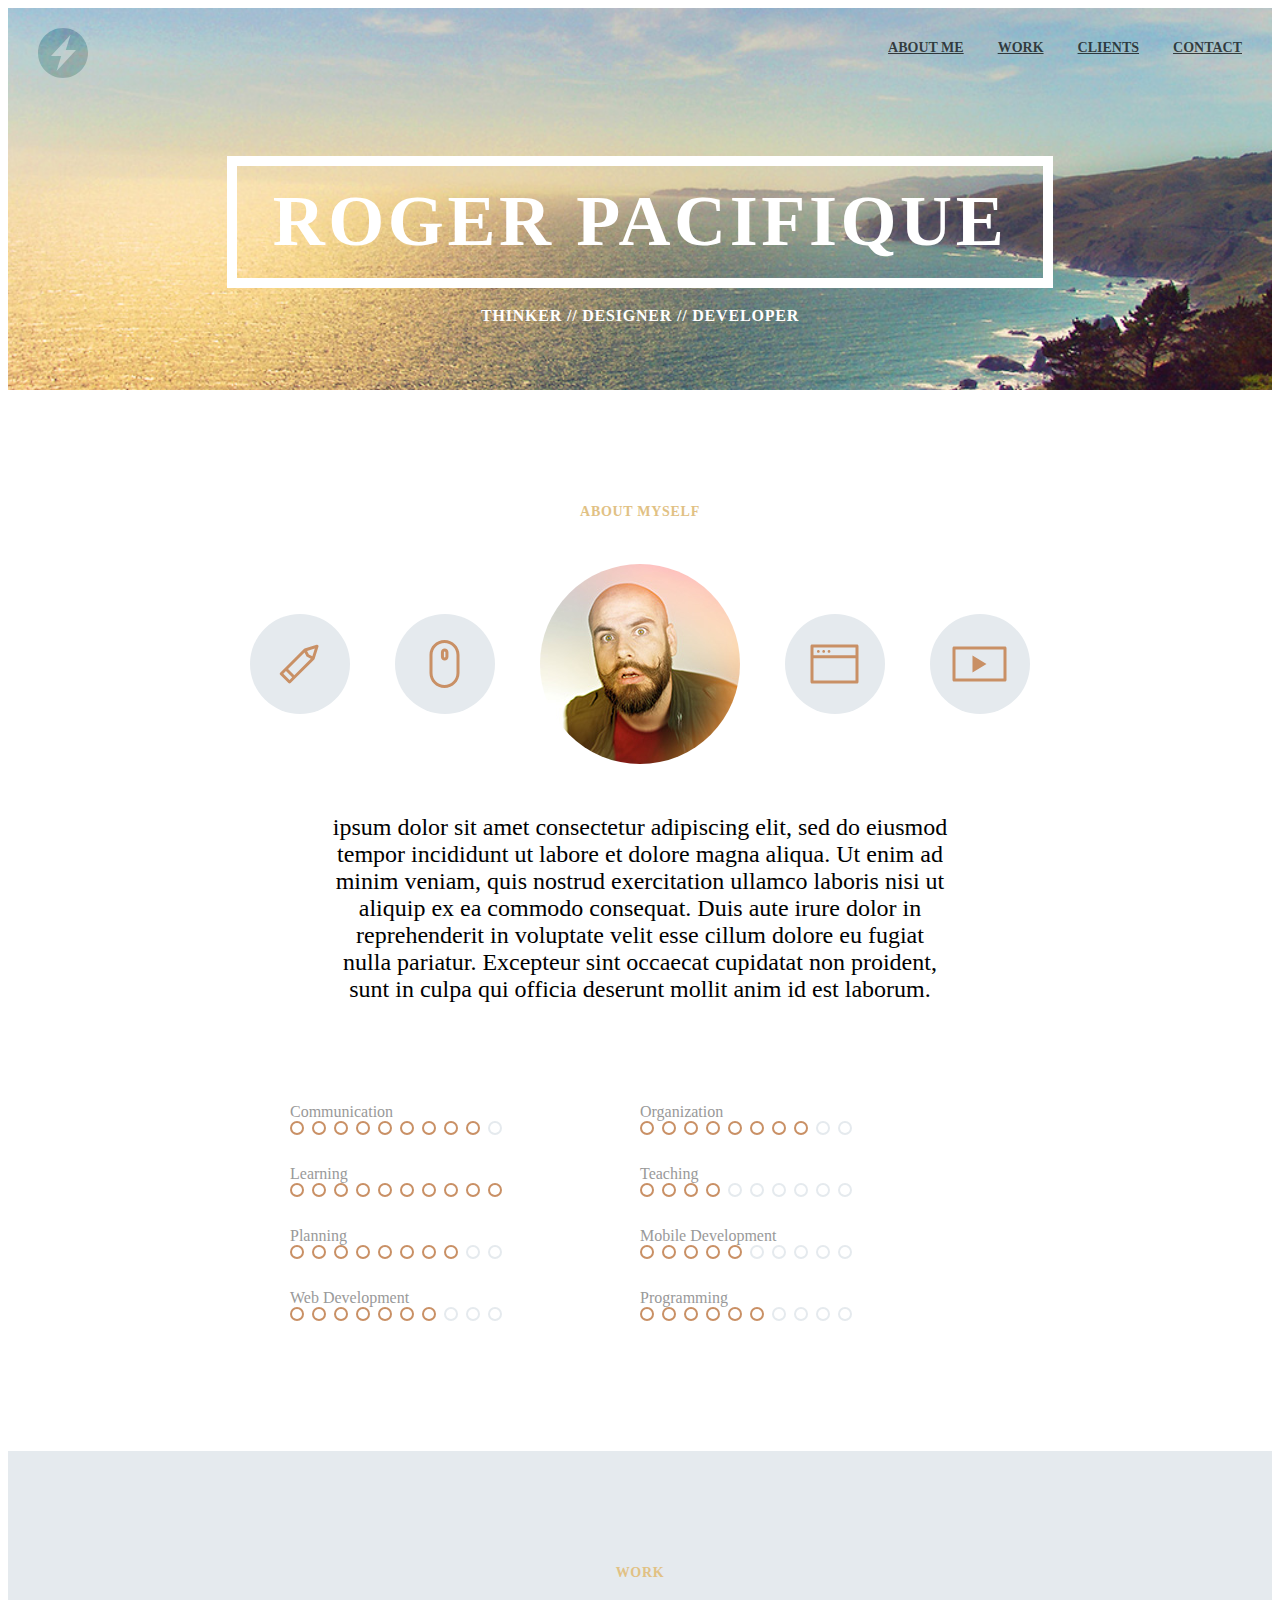
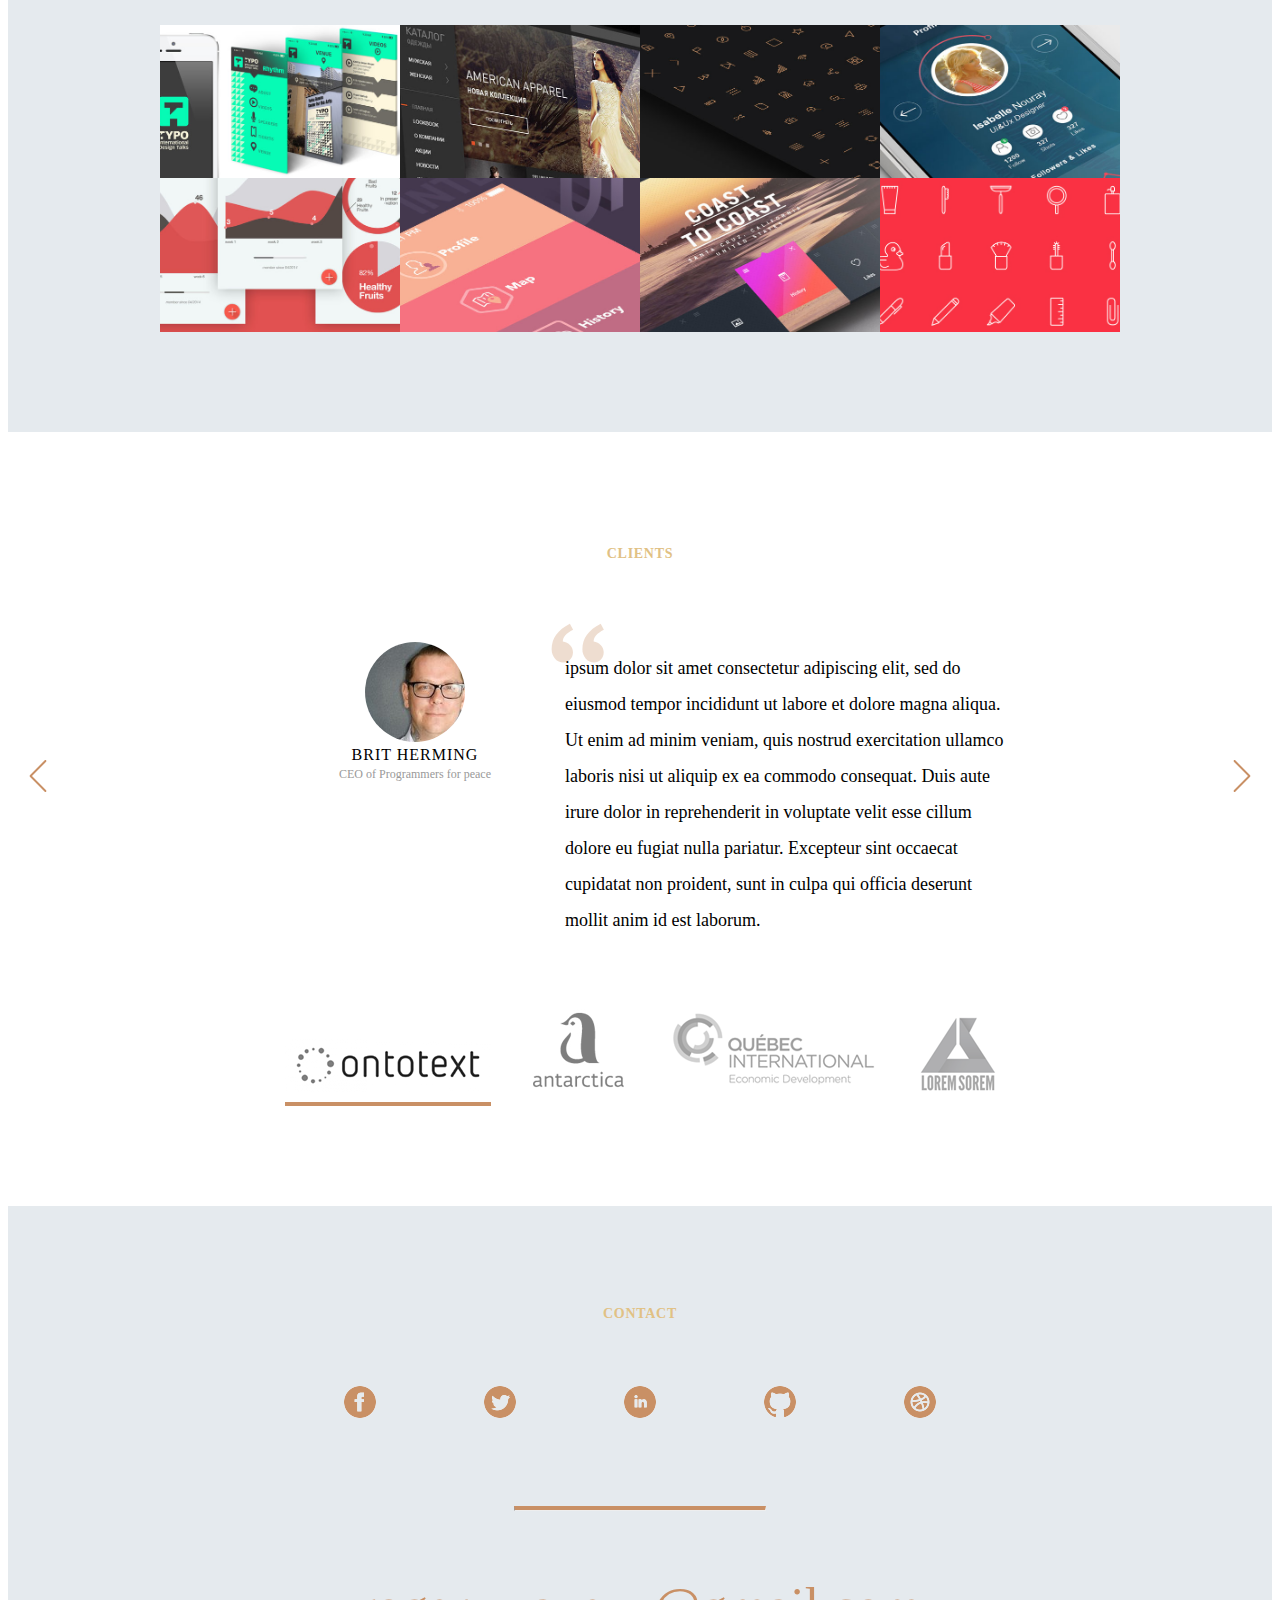
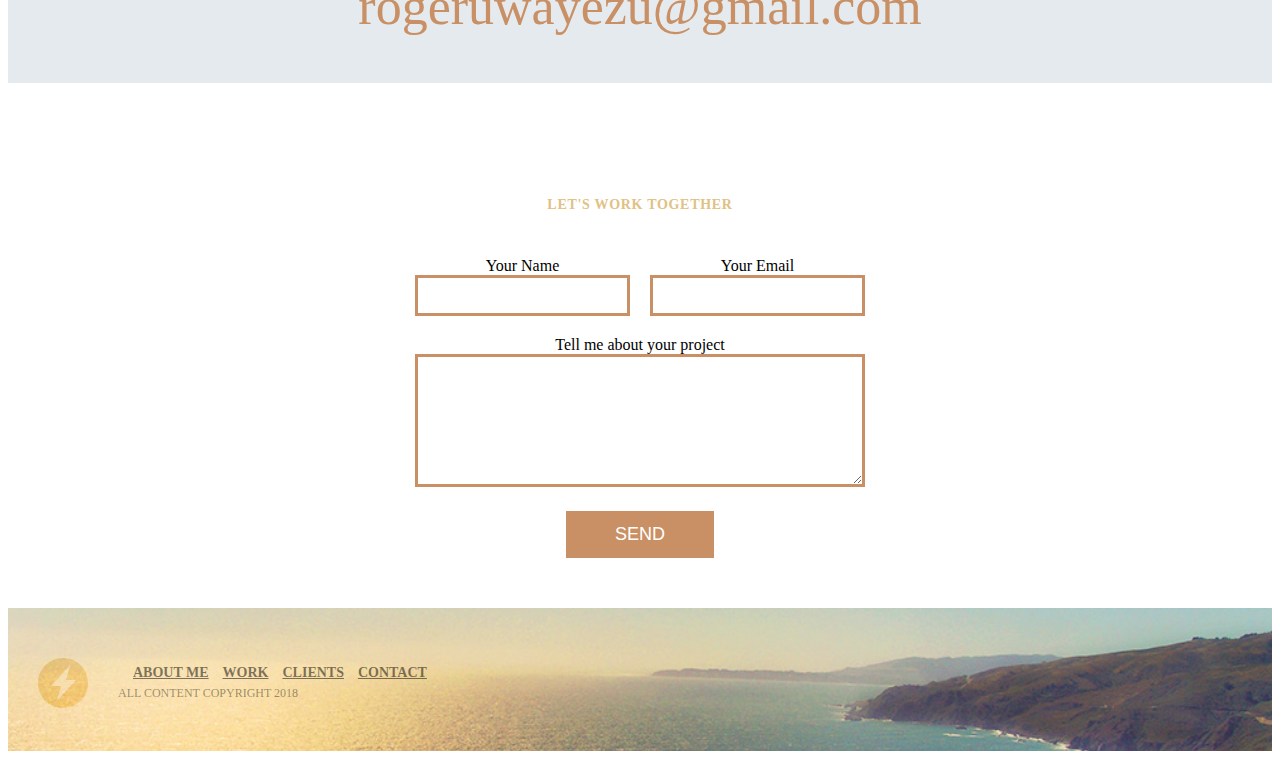
==== index.html @ 3ce33d53 "initial commit" ====
<!DOCTYPE html>
<html>
<head>
    <meta charset="utf-8" />
    <meta http-equiv="X-UA-Compatible" content="IE=edge">
    <title>Portfolio</title>
    <meta name="viewport" content="width=device-width, initial-scale=1">
    <link rel="stylesheet" type="text/css" media="screen" href="/styling/styling-dist.css" />
    
    <script type="text/javascript" src="/javascript/jquery-3.3.1.min.js"></script>
    <script type="text/javascript" src="/javascript/functions.js"></script>
   
</head>
<body>
   <header  id="header">

       <nav>
           <a href="#about">About me</a>
           <a href="#">Work</a>
           <a href="#">Clients</a>
           <a href="#">Contact</a>
       </nav>

       <h1><span> Roger Pacifique </span></h1>
       <p class="kicker">Thinker // Designer // Developer</p>
   </header>


   <section >
       <h3 id="about">About Myself</h3>
       <div class="face-lockup">
           <div class="face-img"></div>

           <div class="icon-pencil"><svg xmlns="http://www.w3.org/2000/svg" enable-background="new 0 0 100 100"><path d="M68.495 32.622c.332-1.051-.787-2.17-1.838-1.838l-12.123 3.823-.009.003-.02.006-.04.018-.213.087-.046.031-.085.056-.189.148-.042.033-18.97 18.97-.001.001-.001.001-4.742 4.742c-.584.584-.592 1.522-.017 2.097l8.32 8.32c.575.575 1.513.567 2.097-.017l4.742-4.742 18.971-18.971.033-.042.148-.188.057-.085.03-.046.086-.212.019-.042.007-.021.003-.008 3.823-12.124zm-6.119 9.592l-3.496-1.815-1.815-3.496 7.756-2.446-2.445 7.757zm-18.081 19.01l-6.24-6.24 16.477-16.477 1.921 3.7c.07.134.158.253.262.357.105.105.224.193.357.262l3.7 1.921-16.477 16.477zm-4.742 4.742l-6.24-6.24 2.629-2.629 6.24 6.24-2.629 2.629z"/></svg></div>
           <div class="icon-mouse"><svg xmlns="http://www.w3.org/2000/svg" enable-background="new 0 0 100 100"><path d="M49.5 74c-8.27 0-15-6.73-15-15v-18c0-8.271 6.729-15 15-15s15 6.73 15 15v18c0 8.271-6.73 15-15 15zm0-45c-6.617 0-12 5.383-12 12v18c0 6.617 5.383 12 12 12s12-5.383 12-12v-18c0-6.617-5.383-12-12-12zm.183 17.53c-2.068 0-3.75-1.681-3.75-3.75v-4.5c0-2.068 1.682-3.75 3.75-3.75s3.75 1.682 3.75 3.75v4.5c0 2.068-1.682 3.75-3.75 3.75zm0-9c-.413 0-.75.337-.75.75v4.5c0 .413.337.75.75.75s.75-.337.75-.75v-4.5c0-.413-.337-.75-.75-.75z"/></svg></div>
           <div class="icon-browser"><svg xmlns="http://www.w3.org/2000/svg" enable-background="new 0 0 100 100"><path d="M72 30.5h-45c-.829 0-1.5.671-1.5 1.5v36c0 .829.671 1.5 1.5 1.5h45c.829 0 1.5-.671 1.5-1.5v-36c0-.829-.671-1.5-1.5-1.5zm-1.5 36h-42v-22.254h42v22.254zm0-25.254h-42v-7.746h42v7.746zm-37.153-2.495c.758 0 1.373-.615 1.373-1.373s-.615-1.373-1.373-1.373-1.373.615-1.373 1.373.615 1.373 1.373 1.373zm5.342 0c.758 0 1.373-.615 1.373-1.373s-.615-1.373-1.373-1.373-1.373.615-1.373 1.373.615 1.373 1.373 1.373zm5.342 0c.758 0 1.373-.615 1.373-1.373s-.615-1.373-1.373-1.373-1.373.615-1.373 1.373.615 1.373 1.373 1.373z"/></svg></div>
           <div class="icon-video"><svg xmlns="http://www.w3.org/2000/svg" enable-background="new 0 0 100 100"><path d="M75 32.5h-51c-.829 0-1.5.671-1.5 1.5v32c0 .829.671 1.5 1.5 1.5h51c.829 0 1.5-.671 1.5-1.5v-32c0-.829-.671-1.5-1.5-1.5zm-1.5 32h-48v-29h48v29zm-31.007-22.995v16.988l14.004-8.494-14.004-8.494z"/></svg></div>
       </div>
       
       <div class="blurb">
        <p> <strong>ipsum dolor sit amet </strong> consectetur adipiscing elit, sed do eiusmod tempor incididunt ut 
            labore et dolore magna aliqua. Ut enim ad minim veniam, quis nostrud exercitation ullamco laboris
            nisi ut aliquip ex ea commodo consequat. Duis aute irure dolor in reprehenderit in voluptate velit 
            esse cillum dolore eu fugiat nulla pariatur. Excepteur sint occaecat cupidatat non proident, sunt 
            in culpa qui officia deserunt mollit anim id est laborum.
        </p>     
       </div>
        <div class="skill-lockup">

            <div class="skill-unit">
                <div class="skill-label ">Communication</div>
                    <div class="skill-icons skill-9">
                        <span></span><span></span><span></span><span></span><span></span>
                        <span></span><span></span><span></span><span></span><span></span>
                    </div>

            </div>

            <div class="skill-unit">
                <div class="skill-label ">Organization</div>
                    <div class="skill-icons skill-8">
                        <span></span><span></span><span></span><span></span><span></span>
                        <span></span><span></span><span></span><span></span><span></span>
                    </div>

            </div>

            <div class="skill-unit">
                <div class="skill-label ">Learning</div>
                    <div class="skill-icons skill-10">
                        <span></span><span></span><span></span><span></span><span></span>
                        <span></span><span></span><span></span><span></span><span></span>
                    </div>
    
            </div>
    
            <div class="skill-unit">
                <div class="skill-label">Teaching</div>
                    <div class="skill-icons  skill-4">
                        <span></span><span></span><span></span><span></span><span></span>
                        <span></span><span></span><span></span><span></span><span></span>
                    </div>
    
            </div>

            <div class="skill-unit">
                <div class="skill-label">Planning</div>
                    <div class="skill-icons  skill-8">
                        <span></span><span></span><span></span><span></span><span></span>
                        <span></span><span></span><span></span><span></span><span></span>
                    </div>
        
            </div>

            <div class="skill-unit">
                <div class="skill-label">Mobile Development</div>
                    <div class="skill-icons  skill-5">
                        <span></span><span></span><span></span><span></span><span></span>
                        <span></span><span></span><span></span><span></span><span></span>
                    </div>
        
            </div>

            <div class="skill-unit">
                <div class="skill-label">Web Development</div>
                    <div class="skill-icons skill-7">
                        <span></span><span></span><span></span><span></span><span></span>
                        <span></span><span></span><span></span><span></span><span></span>
                    </div>
        
            </div>

            <div class="skill-unit">
                <div class="skill-label">Programming</div>
                    <div class="skill-icons  skill-6">
                        <span></span><span></span><span></span><span></span><span></span>
                        <span></span><span></span><span></span><span></span><span></span>
                    </div>
    
            </div>

        </div>
   </section>

    <section class="alt-section section-work">
        <h3 id="#work">Work</h3>

        <div class="work-belt">

            <div class="thumb-wrap">
                <div class="thumb-container">

                    <div class="thumb-unit" data-folder = "/proj-1" style="background-image: url(/img/work/proj-1/thumb.jpg)">

                        <div class="thumb-overlay">
                            <strong>Typo International</strong>
                            <div class="zoom-icon"></div>
                        </div>
                    </div>

                    <div class="thumb-unit" data-folder = "/proj-2" style="background-image: url(/img/work/proj-2/thumb.jpg)">

                        <div class="thumb-overlay">
                            <strong>Boom</strong>
                            <div class="zoom-icon"></div>
                        </div>
                    </div>

                    <div class="thumb-unit" data-folder = "/proj-3" style="background-image: url(/img/work/proj-3/thumb.jpg)">

                        <div class="thumb-overlay">
                            <strong>Typo International</strong>
                            <div class="zoom-icon"></div>
                        </div>
                    </div>

                    <div class="thumb-unit" data-folder = "/proj-4" style="background-image: url(/img/work/proj-4/thumb.jpg)">

                        <div class="thumb-overlay">
                            <strong>Typo International</strong>
                            <div class="zoom-icon"></div>
                        </div>
                    </div>

                    <div class="thumb-unit" data-folder = "/proj-5" style="background-image: url(/img/work/proj-5/thumb.jpg)">

                        <div class="thumb-overlay">
                            <strong>Typo International</strong>
                            <div class="zoom-icon"></div>
                        </div>
                    </div>

                    <div class="thumb-unit" data-folder = "/proj-6" style="background-image: url(/img/work/proj-6/thumb.jpg)">

                        <div class="thumb-overlay">
                            <strong>Typo International Design Talks</strong>
                            <div class="zoom-icon"></div>
                        </div>
                    </div>

                    <div class="thumb-unit" data-folder = "/proj-7" style="background-image: url(/img/work/proj-7/thumb.jpg)">

                        <div class="thumb-overlay">
                            <strong>Typo International</strong>
                            <div class="zoom-icon"></div>
                        </div>
                    </div>

                    <div class="thumb-unit" data-folder = "/proj-8" style="background-image: url(/img/work/proj-8/thumb.jpg)">

                        <div class="thumb-overlay">
                            <strong>Typo International</strong>
                            <div class="zoom-icon"></div>
                        </div>
                    </div>


                </div>
            </div>

            <div class="work-wrap">
                <div class="work-container">
                    <div class="work-return"><svg xmlns="http://www.w3.org/2000/svg" enable-background="new 0 0 40 40"><path d="M22.896 29.125c-.256 0-.512-.098-.707-.293l-8.125-8.125c-.391-.391-.391-1.023 0-1.414l8.125-8.125c.391-.391 1.023-.391 1.414 0s.391 1.023 0 1.414l-7.418 7.418 7.417 7.418c.391.391.391 1.023 0 1.414-.195.195-.451.293-.706.293zM20 6c7.72 0 14 6.28 14 14s-6.28 14-14 14-14-6.28-14-14 6.28-14 14-14m0-2c-8.837 0-16 7.163-16 16s7.163 16 16 16 16-7.163 16-16-7.163-16-16-16z"/></svg></div>
                    <h4 class="project-title" >Typo International Design Talks</h4>
                    <div class="project-load"></div>

                </div>
            </div>
            
        </div>
    </section>


    <section class="section-clients">
        
        <h3 id="clients">Clients</h3>

        <div class="clients-mobile-nav">
            <span ></span>
            <span ></span>
            <span ></span>
            <span ></span>
       
        </div>
            

        <div class="client-controls">
            <div class="client-control-next">
                <svg version="1.1" id="Layer_1" xmlns="http://www.w3.org/2000/svg" xmlns:xlink="http://www.w3.org/1999/xlink" x="0px" y="0px"
                enable-background="new 0 0 40 40" xml:space="preserve">
                <path d="M12.576,35.954c-0.253,0-0.507-0.097-0.7-0.292c-0.387-0.389-0.387-1.021,0-1.41L26.024,20L11.876,5.748
                    c-0.387-0.389-0.387-1.02,0-1.41c0.387-0.39,1.013-0.39,1.4,0l14.847,14.957c0.387,0.389,0.387,1.021,0,1.41L13.276,35.662
                    C13.083,35.857,12.83,35.954,12.576,35.954z"/>
                </svg>
                   
            </div>
            <div class="client-control-prev">
                <svg version="1.1" id="Layer_1" xmlns="http://www.w3.org/2000/svg" xmlns:xlink="http://www.w3.org/1999/xlink" x="0px" y="0px"
                enable-background="new 0 0 40 40" xml:space="preserve">
                <path d="M26.724,35.662L11.876,20.705c-0.387-0.389-0.387-1.02,0-1.41L26.724,4.338c0.387-0.39,1.013-0.39,1.4,0
                    c0.387,0.389,0.387,1.02,0,1.41L13.976,20l14.148,14.252c0.387,0.39,0.387,1.021,0,1.41c-0.193,0.195-0.447,0.292-0.7,0.292
                    C27.17,35.954,26.917,35.857,26.724,35.662z"/>
                </svg>
            </div>
        </div>

        <div class="clients-belt">

            <div class="client-unit">
                <div class="client-face">
                    <img src="/img/clients/face-aaroni.jpg" alt="client-face">
                    <strong class="client-name">Brit Herming</strong>
                    <em class="client-title">CEO of Programmers for peace</em>
                </div>
                <div class="client-content">
                    <div class="client-quote-mark">
                        <svg version="1.1" id="Layer_1" xmlns="http://www.w3.org/2000/svg" xmlns:xlink="http://www.w3.org/1999/xlink" x="0px" y="0px"
                        enable-background="new 0 0 55 55" xml:space="preserve">
                       <path d="M50.692,9.732c-12.207,6.16-18.309,14.697-18.309,25.615c0,3.64,1.147,6.733,3.443,9.28c2.295,2.548,5.01,3.821,8.146,3.821
                           c2.799,0,5.123-0.979,6.971-2.939c1.848-1.959,2.771-4.367,2.771-7.223c0-2.688-0.953-5.052-2.855-7.097
                           c-1.904-2.043-4.312-3.233-7.223-3.569c0-4.535,3.415-8.482,10.246-11.842L50.692,9.732z M19.87,9.732
                           C7.72,15.891,1.645,24.429,1.645,35.347c0,3.64,1.134,6.733,3.401,9.28c2.268,2.548,4.968,3.821,8.104,3.821
                           c2.799,0,5.136-0.979,7.013-2.939c1.875-1.959,2.813-4.367,2.813-7.223c0-2.688-0.953-5.052-2.856-7.097
                           c-1.904-2.043-4.34-3.233-7.307-3.569c0-4.535,3.443-8.482,10.33-11.842L19.87,9.732z"/>
                        </svg>
                    </div>
                    <p>
                        <strong>ipsum dolor sit amet </strong> consectetur adipiscing elit, sed do eiusmod tempor incididunt ut 
                        labore et dolore magna aliqua. Ut enim ad minim veniam, quis nostrud exercitation ullamco laboris
                        nisi ut aliquip ex ea commodo consequat. Duis aute irure dolor in reprehenderit in voluptate velit 
                        esse cillum dolore eu fugiat nulla pariatur. Excepteur sint occaecat cupidatat non proident, sunt 
                        in culpa qui officia deserunt mollit anim id est laborum.
                    </p>
                </div>
            </div>

            <div class="client-unit">
                <div class="client-face">
                    <img src="/img/clients/face-atariboy.jpg" alt="client-face">
                    <strong class="client-name">Brit Herming</strong>
                    <em class="client-title">CEO of Programmers for peace</em>
                </div>
                <div class="client-content">
                    <div class="client-quote-mark">
                        <svg version="1.1" id="Layer_1" xmlns="http://www.w3.org/2000/svg" xmlns:xlink="http://www.w3.org/1999/xlink" x="0px" y="0px"
                        enable-background="new 0 0 55 55" xml:space="preserve">
                        <path d="M50.692,9.732c-12.207,6.16-18.309,14.697-18.309,25.615c0,3.64,1.147,6.733,3.443,9.28c2.295,2.548,5.01,3.821,8.146,3.821
                            c2.799,0,5.123-0.979,6.971-2.939c1.848-1.959,2.771-4.367,2.771-7.223c0-2.688-0.953-5.052-2.855-7.097
                            c-1.904-2.043-4.312-3.233-7.223-3.569c0-4.535,3.415-8.482,10.246-11.842L50.692,9.732z M19.87,9.732
                            C7.72,15.891,1.645,24.429,1.645,35.347c0,3.64,1.134,6.733,3.401,9.28c2.268,2.548,4.968,3.821,8.104,3.821
                            c2.799,0,5.136-0.979,7.013-2.939c1.875-1.959,2.813-4.367,2.813-7.223c0-2.688-0.953-5.052-2.856-7.097
                            c-1.904-2.043-4.34-3.233-7.307-3.569c0-4.535,3.443-8.482,10.33-11.842L19.87,9.732z"/>
                        </svg>
                    </div>
                    <p>
                        <strong>ipsum dolor sit amet </strong> consectetur adipiscing elit, sed do eiusmod tempor incididunt ut 
                        labore et dolore magna aliqua. Ut enim ad minim veniam, quis nostrud exercitation ullamco laboris
                        nisi ut aliquip ex ea commodo consequat. Duis aute irure dolor in reprehenderit in voluptate velit 
                        esse cillum dolore eu fugiat nulla pariatur. Excepteur sint occaecat cupidatat non proident, sunt 
                        in culpa qui officia deserunt mollit anim id est laborum.
                    </p>
                </div>
            </div>

                <div class="client-unit">
                    <div class="client-face">
                        <img src="/img/clients/face-jackiesaik.jpg" alt="client-face">
                        <strong class="client-name">Brit Herming</strong>
                        <em class="client-title">CEO of Programmers for peace</em>
                    </div>
                    <div class="client-content">
                        <div class="client-quote-mark">
                            <svg version="1.1" id="Layer_1" xmlns="http://www.w3.org/2000/svg" xmlns:xlink="http://www.w3.org/1999/xlink" x="0px" y="0px"
                            enable-background="new 0 0 55 55" xml:space="preserve">
                            <path d="M50.692,9.732c-12.207,6.16-18.309,14.697-18.309,25.615c0,3.64,1.147,6.733,3.443,9.28c2.295,2.548,5.01,3.821,8.146,3.821
                                c2.799,0,5.123-0.979,6.971-2.939c1.848-1.959,2.771-4.367,2.771-7.223c0-2.688-0.953-5.052-2.855-7.097
                                c-1.904-2.043-4.312-3.233-7.223-3.569c0-4.535,3.415-8.482,10.246-11.842L50.692,9.732z M19.87,9.732
                                C7.72,15.891,1.645,24.429,1.645,35.347c0,3.64,1.134,6.733,3.401,9.28c2.268,2.548,4.968,3.821,8.104,3.821
                                c2.799,0,5.136-0.979,7.013-2.939c1.875-1.959,2.813-4.367,2.813-7.223c0-2.688-0.953-5.052-2.856-7.097
                                c-1.904-2.043-4.34-3.233-7.307-3.569c0-4.535,3.443-8.482,10.33-11.842L19.87,9.732z"/>
                            </svg>
                        </div>
                        <p>
                            <strong>ipsum dolor sit amet </strong> consectetur adipiscing elit, sed do eiusmod tempor incididunt ut 
                            labore et dolore magna aliqua. Ut enim ad minim veniam, quis nostrud exercitation ullamco laboris
                            nisi ut aliquip ex ea commodo consequat. Duis aute irure dolor in reprehenderit in voluptate velit 
                            esse cillum dolore eu fugiat nulla pariatur. Excepteur sint occaecat cupidatat non proident, sunt 
                            in culpa qui officia deserunt mollit anim id est laborum.
                        </p>
                    </div>
                </div>

                <div class="client-unit">
                    <div class="client-face">
                        <img src="/img/clients/face-teleject.jpg" alt="client-face">
                        <strong class="client-name">Brit Herming</strong>
                        <em class="client-title">CEO of Programmers for peace</em>
                    </div>
                    <div class="client-content">
                        <div class="client-quote-mark">
                            <svg version="1.1" id="Layer_1" xmlns="http://www.w3.org/2000/svg" xmlns:xlink="http://www.w3.org/1999/xlink" x="0px" y="0px"
                            enable-background="new 0 0 55 55" xml:space="preserve">
                            <path d="M50.692,9.732c-12.207,6.16-18.309,14.697-18.309,25.615c0,3.64,1.147,6.733,3.443,9.28c2.295,2.548,5.01,3.821,8.146,3.821
                                c2.799,0,5.123-0.979,6.971-2.939c1.848-1.959,2.771-4.367,2.771-7.223c0-2.688-0.953-5.052-2.855-7.097
                                c-1.904-2.043-4.312-3.233-7.223-3.569c0-4.535,3.415-8.482,10.246-11.842L50.692,9.732z M19.87,9.732
                                C7.72,15.891,1.645,24.429,1.645,35.347c0,3.64,1.134,6.733,3.401,9.28c2.268,2.548,4.968,3.821,8.104,3.821
                                c2.799,0,5.136-0.979,7.013-2.939c1.875-1.959,2.813-4.367,2.813-7.223c0-2.688-0.953-5.052-2.856-7.097
                                c-1.904-2.043-4.34-3.233-7.307-3.569c0-4.535,3.443-8.482,10.33-11.842L19.87,9.732z"/>
                            </svg>
                        </div>
                        <p>
                            <strong>ipsum dolor sit amet </strong> consectetur adipiscing elit, sed do eiusmod tempor incididunt ut 
                            labore et dolore magna aliqua. Ut enim ad minim veniam, quis nostrud exercitation ullamco laboris
                            nisi ut aliquip ex ea commodo consequat. Duis aute irure dolor in reprehenderit in voluptate velit 
                            esse cillum dolore eu fugiat nulla pariatur. Excepteur sint occaecat cupidatat non proident, sunt 
                            in culpa qui officia deserunt mollit anim id est laborum.
                        </p>
                    </div>
                </div>

        </div>
        <div class="clients-logo">
            <img class="client-logo" src="/img/clients/logo1.png" alt="">
            <img class="client-logo" src="/img/clients/logo2.png" alt="">
            <img class="client-logo" src="/img/clients/logo3.png" alt="">
            <img class="client-logo" src="/img/clients/logo4.png" alt="">
        </div>

    </section>

    <section class="alt-section section-contact">

        <h3 id="contact">Contact</h3>

        <div class="social-links">
            <a href="" ><img src="/1-tools/social_icons/iconmonstr-facebook-4-32.png" alt=""></a>
            <a href=""><img src="/1-tools//social_icons//iconmonstr-twitter-4-32.png" alt=""></a>
            <a href=""><img src="/1-tools/social_icons/iconmonstr-linkedin-4-32.png" alt=""></a>
            <a href=""><img src="/1-tools/social_icons/iconmonstr-github-1-32.png" alt=""></a>
            <a href=""><img src="/1-tools/social_icons/iconmonstr-dribbble-4-32.png" alt=""></a>
        </div>

        <hr class="bar" >

        <a class="biglink" href="mailto:rogeruwayezu@gmail.com">rogeruwayezu@gmail.com</a>

    </section>

    <section class="section-contact">

        <h3 id="contact">Let's Work Together</h3>

        <form action="//forms.brace.io/rogeruwayezu@gmail.com">
           
            <div class="contact-info-group">
                <label><span>Your Name</span> 
                <input type="text" name="name"></label>

                <label><span>Your Email</span>
                <input type="email" name="_replyto"></label>
            </div>

            <label><span>Tell me about your project</span>
            <textarea name="message" id="" cols="30" rows="10"></textarea></label>
            
            <div class="submit-wrap">
                <input type="submit" value="Send">
            </div>
            
        </form>
        
    </section>

   </section>
   <footer id="footer">
       <div class="lockup ">
          
           <div class="content-wrap">
               <nav>
                    <a href="#about">About me</a>
                    <a href="#">Work</a>
                    <a href="#">Clients</a>
                    <a href="#">Contact</a>
               </nav>
               <p class="copyright">All content copyright 2018</p>
           </div>
       </div>
   </footer>
</body>
</html>
---- styling/styling-dist.css ----
.thumb-container .thumb-unit:hover .thumb-overlay{-webkit-animation:animation 1s linear both;animation:animation 1s linear both}@-webkit-keyframes animation{0%{-webkit-transform:matrix3d(0, 0, 0, 0, 0, 0, 0, 0, 0, 0, 1, 0, 0, 0, 0, 1);transform:matrix3d(0, 0, 0, 0, 0, 0, 0, 0, 0, 0, 1, 0, 0, 0, 0, 1)}3.2%{-webkit-transform:matrix3d(0.345, 0.098, 0, 0, 0.065, 0.345, 0, 0, 0, 0, 1, 0, 0, 0, 0, 1);transform:matrix3d(0.345, 0.098, 0, 0, 0.065, 0.345, 0, 0, 0, 0, 1, 0, 0, 0, 0, 1)}4.5%{-webkit-transform:matrix3d(0.485, 0.163, 0, 0, 0.107, 0.485, 0, 0, 0, 0, 1, 0, 0, 0, 0, 1);transform:matrix3d(0.485, 0.163, 0, 0, 0.107, 0.485, 0, 0, 0, 0, 1, 0, 0, 0, 0, 1)}6.41%{-webkit-transform:matrix3d(0.673, 0.242, 0, 0, 0.158, 0.673, 0, 0, 0, 0, 1, 0, 0, 0, 0, 1);transform:matrix3d(0.673, 0.242, 0, 0, 0.158, 0.673, 0, 0, 0, 0, 1, 0, 0, 0, 0, 1)}9.01%{-webkit-transform:matrix3d(0.88, 0.288, 0, 0, 0.188, 0.88, 0, 0, 0, 0, 1, 0, 0, 0, 0, 1);transform:matrix3d(0.88, 0.288, 0, 0, 0.188, 0.88, 0, 0, 0, 0, 1, 0, 0, 0, 0, 1)}12.71%{-webkit-transform:matrix3d(1.064, 0.241, 0, 0, 0.159, 1.064, 0, 0, 0, 0, 1, 0, 0, 0, 0, 1);transform:matrix3d(1.064, 0.241, 0, 0, 0.159, 1.064, 0, 0, 0, 0, 1, 0, 0, 0, 0, 1)}13.51%{-webkit-transform:matrix3d(1.087, 0.221, 0, 0, 0.146, 1.087, 0, 0, 0, 0, 1, 0, 0, 0, 0, 1);transform:matrix3d(1.087, 0.221, 0, 0, 0.146, 1.087, 0, 0, 0, 0, 1, 0, 0, 0, 0, 1)}17.92%{-webkit-transform:matrix3d(1.139, 0.105, 0, 0, 0.07, 1.139, 0, 0, 0, 0, 1, 0, 0, 0, 0, 1);transform:matrix3d(1.139, 0.105, 0, 0, 0.07, 1.139, 0, 0, 0, 0, 1, 0, 0, 0, 0, 1)}18.92%{-webkit-transform:matrix3d(1.137, 0.082, 0, 0, 0.055, 1.137, 0, 0, 0, 0, 1, 0, 0, 0, 0, 1);transform:matrix3d(1.137, 0.082, 0, 0, 0.055, 1.137, 0, 0, 0, 0, 1, 0, 0, 0, 0, 1)}25.23%{-webkit-transform:matrix3d(1.075, -0.001, 0, 0, -0.001, 1.075, 0, 0, 0, 0, 1, 0, 0, 0, 0, 1);transform:matrix3d(1.075, -0.001, 0, 0, -0.001, 1.075, 0, 0, 0, 0, 1, 0, 0, 0, 0, 1)}29.03%{-webkit-transform:matrix3d(1.032, -0.015, 0, 0, -0.01, 1.032, 0, 0, 0, 0, 1, 0, 0, 0, 0, 1);transform:matrix3d(1.032, -0.015, 0, 0, -0.01, 1.032, 0, 0, 0, 0, 1, 0, 0, 0, 0, 1)}31.43%{-webkit-transform:matrix3d(1.012, -0.017, 0, 0, -0.011, 1.012, 0, 0, 0, 0, 1, 0, 0, 0, 0, 1);transform:matrix3d(1.012, -0.017, 0, 0, -0.011, 1.012, 0, 0, 0, 0, 1, 0, 0, 0, 0, 1)}34.63%{-webkit-transform:matrix3d(0.994, -0.014, 0, 0, -0.01, 0.994, 0, 0, 0, 0, 1, 0, 0, 0, 0, 1);transform:matrix3d(0.994, -0.014, 0, 0, -0.01, 0.994, 0, 0, 0, 0, 1, 0, 0, 0, 0, 1)}40.14%{-webkit-transform:matrix3d(0.985, -0.007, 0, 0, -0.005, 0.985, 0, 0, 0, 0, 1, 0, 0, 0, 0, 1);transform:matrix3d(0.985, -0.007, 0, 0, -0.005, 0.985, 0, 0, 0, 0, 1, 0, 0, 0, 0, 1)}56.46%{-webkit-transform:matrix3d(1, 0.001, 0, 0, 0.001, 1, 0, 0, 0, 0, 1, 0, 0, 0, 0, 1);transform:matrix3d(1, 0.001, 0, 0, 0.001, 1, 0, 0, 0, 0, 1, 0, 0, 0, 0, 1)}62.36%{-webkit-transform:matrix3d(1.002, 0.001, 0, 0, 0, 1.002, 0, 0, 0, 0, 1, 0, 0, 0, 0, 1);transform:matrix3d(1.002, 0.001, 0, 0, 0, 1.002, 0, 0, 0, 0, 1, 0, 0, 0, 0, 1)}81.48%{-webkit-transform:matrix3d(1, 0, 0, 0, 0, 1, 0, 0, 0, 0, 1, 0, 0, 0, 0, 1);transform:matrix3d(1, 0, 0, 0, 0, 1, 0, 0, 0, 0, 1, 0, 0, 0, 0, 1)}84.68%{-webkit-transform:matrix3d(1, 0, 0, 0, 0, 1, 0, 0, 0, 0, 1, 0, 0, 0, 0, 1);transform:matrix3d(1, 0, 0, 0, 0, 1, 0, 0, 0, 0, 1, 0, 0, 0, 0, 1)}to{-webkit-transform:matrix3d(1, 0, 0, 0, 0, 1, 0, 0, 0, 0, 1, 0, 0, 0, 0, 1);transform:matrix3d(1, 0, 0, 0, 0, 1, 0, 0, 0, 0, 1, 0, 0, 0, 0, 1)}}@keyframes animation{0%{-webkit-transform:matrix3d(0, 0, 0, 0, 0, 0, 0, 0, 0, 0, 1, 0, 0, 0, 0, 1);transform:matrix3d(0, 0, 0, 0, 0, 0, 0, 0, 0, 0, 1, 0, 0, 0, 0, 1)}3.2%{-webkit-transform:matrix3d(0.345, 0.098, 0, 0, 0.065, 0.345, 0, 0, 0, 0, 1, 0, 0, 0, 0, 1);transform:matrix3d(0.345, 0.098, 0, 0, 0.065, 0.345, 0, 0, 0, 0, 1, 0, 0, 0, 0, 1)}4.5%{-webkit-transform:matrix3d(0.485, 0.163, 0, 0, 0.107, 0.485, 0, 0, 0, 0, 1, 0, 0, 0, 0, 1);transform:matrix3d(0.485, 0.163, 0, 0, 0.107, 0.485, 0, 0, 0, 0, 1, 0, 0, 0, 0, 1)}6.41%{-webkit-transform:matrix3d(0.673, 0.242, 0, 0, 0.158, 0.673, 0, 0, 0, 0, 1, 0, 0, 0, 0, 1);transform:matrix3d(0.673, 0.242, 0, 0, 0.158, 0.673, 0, 0, 0, 0, 1, 0, 0, 0, 0, 1)}9.01%{-webkit-transform:matrix3d(0.88, 0.288, 0, 0, 0.188, 0.88, 0, 0, 0, 0, 1, 0, 0, 0, 0, 1);transform:matrix3d(0.88, 0.288, 0, 0, 0.188, 0.88, 0, 0, 0, 0, 1, 0, 0, 0, 0, 1)}12.71%{-webkit-transform:matrix3d(1.064, 0.241, 0, 0, 0.159, 1.064, 0, 0, 0, 0, 1, 0, 0, 0, 0, 1);transform:matrix3d(1.064, 0.241, 0, 0, 0.159, 1.064, 0, 0, 0, 0, 1, 0, 0, 0, 0, 1)}13.51%{-webkit-transform:matrix3d(1.087, 0.221, 0, 0, 0.146, 1.087, 0, 0, 0, 0, 1, 0, 0, 0, 0, 1);transform:matrix3d(1.087, 0.221, 0, 0, 0.146, 1.087, 0, 0, 0, 0, 1, 0, 0, 0, 0, 1)}17.92%{-webkit-transform:matrix3d(1.139, 0.105, 0, 0, 0.07, 1.139, 0, 0, 0, 0, 1, 0, 0, 0, 0, 1);transform:matrix3d(1.139, 0.105, 0, 0, 0.07, 1.139, 0, 0, 0, 0, 1, 0, 0, 0, 0, 1)}18.92%{-webkit-transform:matrix3d(1.137, 0.082, 0, 0, 0.055, 1.137, 0, 0, 0, 0, 1, 0, 0, 0, 0, 1);transform:matrix3d(1.137, 0.082, 0, 0, 0.055, 1.137, 0, 0, 0, 0, 1, 0, 0, 0, 0, 1)}25.23%{-webkit-transform:matrix3d(1.075, -0.001, 0, 0, -0.001, 1.075, 0, 0, 0, 0, 1, 0, 0, 0, 0, 1);transform:matrix3d(1.075, -0.001, 0, 0, -0.001, 1.075, 0, 0, 0, 0, 1, 0, 0, 0, 0, 1)}29.03%{-webkit-transform:matrix3d(1.032, -0.015, 0, 0, -0.01, 1.032, 0, 0, 0, 0, 1, 0, 0, 0, 0, 1);transform:matrix3d(1.032, -0.015, 0, 0, -0.01, 1.032, 0, 0, 0, 0, 1, 0, 0, 0, 0, 1)}31.43%{-webkit-transform:matrix3d(1.012, -0.017, 0, 0, -0.011, 1.012, 0, 0, 0, 0, 1, 0, 0, 0, 0, 1);transform:matrix3d(1.012, -0.017, 0, 0, -0.011, 1.012, 0, 0, 0, 0, 1, 0, 0, 0, 0, 1)}34.63%{-webkit-transform:matrix3d(0.994, -0.014, 0, 0, -0.01, 0.994, 0, 0, 0, 0, 1, 0, 0, 0, 0, 1);transform:matrix3d(0.994, -0.014, 0, 0, -0.01, 0.994, 0, 0, 0, 0, 1, 0, 0, 0, 0, 1)}40.14%{-webkit-transform:matrix3d(0.985, -0.007, 0, 0, -0.005, 0.985, 0, 0, 0, 0, 1, 0, 0, 0, 0, 1);transform:matrix3d(0.985, -0.007, 0, 0, -0.005, 0.985, 0, 0, 0, 0, 1, 0, 0, 0, 0, 1)}56.46%{-webkit-transform:matrix3d(1, 0.001, 0, 0, 0.001, 1, 0, 0, 0, 0, 1, 0, 0, 0, 0, 1);transform:matrix3d(1, 0.001, 0, 0, 0.001, 1, 0, 0, 0, 0, 1, 0, 0, 0, 0, 1)}62.36%{-webkit-transform:matrix3d(1.002, 0.001, 0, 0, 0, 1.002, 0, 0, 0, 0, 1, 0, 0, 0, 0, 1);transform:matrix3d(1.002, 0.001, 0, 0, 0, 1.002, 0, 0, 0, 0, 1, 0, 0, 0, 0, 1)}81.48%{-webkit-transform:matrix3d(1, 0, 0, 0, 0, 1, 0, 0, 0, 0, 1, 0, 0, 0, 0, 1);transform:matrix3d(1, 0, 0, 0, 0, 1, 0, 0, 0, 0, 1, 0, 0, 0, 0, 1)}84.68%{-webkit-transform:matrix3d(1, 0, 0, 0, 0, 1, 0, 0, 0, 0, 1, 0, 0, 0, 0, 1);transform:matrix3d(1, 0, 0, 0, 0, 1, 0, 0, 0, 0, 1, 0, 0, 0, 0, 1)}to{-webkit-transform:matrix3d(1, 0, 0, 0, 0, 1, 0, 0, 0, 0, 1, 0, 0, 0, 0, 1);transform:matrix3d(1, 0, 0, 0, 0, 1, 0, 0, 0, 0, 1, 0, 0, 0, 0, 1)}}.clients-belt .client-unit.active-client{-webkit-animation:animation 1s linear both;animation:animation 1s linear both;z-index:2}@-webkit-keyframes animation{0%{height:0%;width:0%;-webkit-transform:matrix3d(0, 0, 0, 0, 0, 0, 0, 0, 0, 0, 1, 0, 0, 0, 0, 1);transform:matrix3d(0, 0, 0, 0, 0, 0, 0, 0, 0, 0, 1, 0, 0, 0, 0, 1)}3.333333%{height:100%;width:100%;-webkit-transform:matrix3d(0.34323, 0.11487, 0, 0, 0.07506, 0.34323, 0, 0, 0, 0, 1, 0, 0, 0, 0, 1);transform:matrix3d(0.34323, 0.11487, 0, 0, 0.07506, 0.34323, 0, 0, 0, 0, 1, 0, 0, 0, 0, 1)}6.666667%{-webkit-transform:matrix3d(0.65416, 0.2159, 0, 0, 0.14115, 0.65416, 0, 0, 0, 0, 1, 0, 0, 0, 0, 1);transform:matrix3d(0.65416, 0.2159, 0, 0, 0.14115, 0.65416, 0, 0, 0, 0, 1, 0, 0, 0, 0, 1)}10%{-webkit-transform:matrix3d(0.88518, 0.18431, 0, 0, 0.1219, 0.88518, 0, 0, 0, 0, 1, 0, 0, 0, 0, 1);transform:matrix3d(0.88518, 0.18431, 0, 0, 0.1219, 0.88518, 0, 0, 0, 0, 1, 0, 0, 0, 0, 1)}13.333333%{-webkit-transform:matrix3d(1.02792, 0.0976, 0, 0, 0.06496, 1.02792, 0, 0, 0, 0, 1, 0, 0, 0, 0, 1);transform:matrix3d(1.02792, 0.0976, 0, 0, 0.06496, 1.02792, 0, 0, 0, 0, 1, 0, 0, 0, 0, 1)}16.666667%{-webkit-transform:matrix3d(1.09602, 0.02621, 0, 0, 0.01747, 1.09602, 0, 0, 0, 0, 1, 0, 0, 0, 0, 1);transform:matrix3d(1.09602, 0.02621, 0, 0, 0.01747, 1.09602, 0, 0, 0, 0, 1, 0, 0, 0, 0, 1)}20%{-webkit-transform:matrix3d(1.1117, -0.0094, 0, 0, -0.00627, 1.1117, 0, 0, 0, 0, 1, 0, 0, 0, 0, 1);transform:matrix3d(1.1117, -0.0094, 0, 0, -0.00627, 1.1117, 0, 0, 0, 0, 1, 0, 0, 0, 0, 1)}23.333333%{-webkit-transform:matrix3d(1.09709, -0.01805, 0, 0, -0.01203, 1.09709, 0, 0, 0, 0, 1, 0, 0, 0, 0, 1);transform:matrix3d(1.09709, -0.01805, 0, 0, -0.01203, 1.09709, 0, 0, 0, 0, 1, 0, 0, 0, 0, 1)}26.666667%{-webkit-transform:matrix3d(1.0698, -0.0143, 0, 0, -0.00954, 1.0698, 0, 0, 0, 0, 1, 0, 0, 0, 0, 1);transform:matrix3d(1.0698, -0.0143, 0, 0, -0.00954, 1.0698, 0, 0, 0, 0, 1, 0, 0, 0, 0, 1)}30%{-webkit-transform:matrix3d(1.04151, -0.00794, 0, 0, -0.0053, 1.04151, 0, 0, 0, 0, 1, 0, 0, 0, 0, 1);transform:matrix3d(1.04151, -0.00794, 0, 0, -0.0053, 1.04151, 0, 0, 0, 0, 1, 0, 0, 0, 0, 1)}33.333333%{-webkit-transform:matrix3d(1.01844, -0.00306, 0, 0, -0.00204, 1.01844, 0, 0, 0, 0, 1, 0, 0, 0, 0, 1);transform:matrix3d(1.01844, -0.00306, 0, 0, -0.00204, 1.01844, 0, 0, 0, 0, 1, 0, 0, 0, 0, 1)}36.666667%{-webkit-transform:matrix3d(1.00277, -0.00038, 0, 0, -0.00025, 1.00277, 0, 0, 0, 0, 1, 0, 0, 0, 0, 1);transform:matrix3d(1.00277, -0.00038, 0, 0, -0.00025, 1.00277, 0, 0, 0, 0, 1, 0, 0, 0, 0, 1)}40%{-webkit-transform:matrix3d(0.99411, 0.00064, 0, 0, 0.00043, 0.99411, 0, 0, 0, 0, 1, 0, 0, 0, 0, 1);transform:matrix3d(0.99411, 0.00064, 0, 0, 0.00043, 0.99411, 0, 0, 0, 0, 1, 0, 0, 0, 0, 1)}43.333333%{-webkit-transform:matrix3d(0.99083, 0.00076, 0, 0, 0.0005, 0.99083, 0, 0, 0, 0, 1, 0, 0, 0, 0, 1);transform:matrix3d(0.99083, 0.00076, 0, 0, 0.0005, 0.99083, 0, 0, 0, 0, 1, 0, 0, 0, 0, 1)}46.666667%{-webkit-transform:matrix3d(0.991, 0.00053, 0, 0, 0.00035, 0.991, 0, 0, 0, 0, 1, 0, 0, 0, 0, 1);transform:matrix3d(0.991, 0.00053, 0, 0, 0.00035, 0.991, 0, 0, 0, 0, 1, 0, 0, 0, 0, 1)}50%{-webkit-transform:matrix3d(0.99292, 0.00027, 0, 0, 0.00018, 0.99292, 0, 0, 0, 0, 1, 0, 0, 0, 0, 1);transform:matrix3d(0.99292, 0.00027, 0, 0, 0.00018, 0.99292, 0, 0, 0, 0, 1, 0, 0, 0, 0, 1)}53.333333%{-webkit-transform:matrix3d(0.99535, 0.00008, 0, 0, 0.00006, 0.99535, 0, 0, 0, 0, 1, 0, 0, 0, 0, 1);transform:matrix3d(0.99535, 0.00008, 0, 0, 0.00006, 0.99535, 0, 0, 0, 0, 1, 0, 0, 0, 0, 1)}56.666667%{-webkit-transform:matrix3d(0.99755, -0.00001, 0, 0, 0, 0.99755, 0, 0, 0, 0, 1, 0, 0, 0, 0, 1);transform:matrix3d(0.99755, -0.00001, 0, 0, 0, 0.99755, 0, 0, 0, 0, 1, 0, 0, 0, 0, 1)}60%{-webkit-transform:matrix3d(0.99919, -0.00004, 0, 0, -0.00002, 0.99919, 0, 0, 0, 0, 1, 0, 0, 0, 0, 1);transform:matrix3d(0.99919, -0.00004, 0, 0, -0.00002, 0.99919, 0, 0, 0, 0, 1, 0, 0, 0, 0, 1)}63.333333%{-webkit-transform:matrix3d(1.0002, -0.00003, 0, 0, -0.00002, 1.0002, 0, 0, 0, 0, 1, 0, 0, 0, 0, 1);transform:matrix3d(1.0002, -0.00003, 0, 0, -0.00002, 1.0002, 0, 0, 0, 0, 1, 0, 0, 0, 0, 1)}66.666667%{-webkit-transform:matrix3d(1.00068, -0.00002, 0, 0, -0.00001, 1.00068, 0, 0, 0, 0, 1, 0, 0, 0, 0, 1);transform:matrix3d(1.00068, -0.00002, 0, 0, -0.00001, 1.00068, 0, 0, 0, 0, 1, 0, 0, 0, 0, 1)}70%{-webkit-transform:matrix3d(1.00079, -0.00001, 0, 0, -0.00001, 1.00079, 0, 0, 0, 0, 1, 0, 0, 0, 0, 1);transform:matrix3d(1.00079, -0.00001, 0, 0, -0.00001, 1.00079, 0, 0, 0, 0, 1, 0, 0, 0, 0, 1)}73.333333%{-webkit-transform:matrix3d(1.00069, 0, 0, 0, 0, 1.00069, 0, 0, 0, 0, 1, 0, 0, 0, 0, 1);transform:matrix3d(1.00069, 0, 0, 0, 0, 1.00069, 0, 0, 0, 0, 1, 0, 0, 0, 0, 1)}76.666667%{-webkit-transform:matrix3d(1.00049, 0, 0, 0, 0, 1.00049, 0, 0, 0, 0, 1, 0, 0, 0, 0, 1);transform:matrix3d(1.00049, 0, 0, 0, 0, 1.00049, 0, 0, 0, 0, 1, 0, 0, 0, 0, 1)}80%{-webkit-transform:matrix3d(1.00029, 0, 0, 0, 0, 1.00029, 0, 0, 0, 0, 1, 0, 0, 0, 0, 1);transform:matrix3d(1.00029, 0, 0, 0, 0, 1.00029, 0, 0, 0, 0, 1, 0, 0, 0, 0, 1)}83.333333%{-webkit-transform:matrix3d(1.00013, 0, 0, 0, 0, 1.00013, 0, 0, 0, 0, 1, 0, 0, 0, 0, 1);transform:matrix3d(1.00013, 0, 0, 0, 0, 1.00013, 0, 0, 0, 0, 1, 0, 0, 0, 0, 1)}86.666667%{-webkit-transform:matrix3d(1.00002, 0, 0, 0, 0, 1.00002, 0, 0, 0, 0, 1, 0, 0, 0, 0, 1);transform:matrix3d(1.00002, 0, 0, 0, 0, 1.00002, 0, 0, 0, 0, 1, 0, 0, 0, 0, 1)}90%{-webkit-transform:matrix3d(0.99996, 0, 0, 0, 0, 0.99996, 0, 0, 0, 0, 1, 0, 0, 0, 0, 1);transform:matrix3d(0.99996, 0, 0, 0, 0, 0.99996, 0, 0, 0, 0, 1, 0, 0, 0, 0, 1)}93.333333%{-webkit-transform:matrix3d(0.99994, 0, 0, 0, 0, 0.99994, 0, 0, 0, 0, 1, 0, 0, 0, 0, 1);transform:matrix3d(0.99994, 0, 0, 0, 0, 0.99994, 0, 0, 0, 0, 1, 0, 0, 0, 0, 1)}96.666667%{-webkit-transform:matrix3d(0.99994, 0, 0, 0, 0, 0.99994, 0, 0, 0, 0, 1, 0, 0, 0, 0, 1);transform:matrix3d(0.99994, 0, 0, 0, 0, 0.99994, 0, 0, 0, 0, 1, 0, 0, 0, 0, 1)}to{height:100%;width:100%;-webkit-transform:matrix3d(1, 0, 0, 0, 0, 1, 0, 0, 0, 0, 1, 0, 0, 0, 0, 1);transform:matrix3d(1, 0, 0, 0, 0, 1, 0, 0, 0, 0, 1, 0, 0, 0, 0, 1)}}@keyframes animation{0%{height:0%;width:0%;-webkit-transform:matrix3d(0, 0, 0, 0, 0, 0, 0, 0, 0, 0, 1, 0, 0, 0, 0, 1);transform:matrix3d(0, 0, 0, 0, 0, 0, 0, 0, 0, 0, 1, 0, 0, 0, 0, 1)}3.333333%{height:100%;width:100%;-webkit-transform:matrix3d(0.34323, 0.11487, 0, 0, 0.07506, 0.34323, 0, 0, 0, 0, 1, 0, 0, 0, 0, 1);transform:matrix3d(0.34323, 0.11487, 0, 0, 0.07506, 0.34323, 0, 0, 0, 0, 1, 0, 0, 0, 0, 1)}6.666667%{-webkit-transform:matrix3d(0.65416, 0.2159, 0, 0, 0.14115, 0.65416, 0, 0, 0, 0, 1, 0, 0, 0, 0, 1);transform:matrix3d(0.65416, 0.2159, 0, 0, 0.14115, 0.65416, 0, 0, 0, 0, 1, 0, 0, 0, 0, 1)}10%{-webkit-transform:matrix3d(0.88518, 0.18431, 0, 0, 0.1219, 0.88518, 0, 0, 0, 0, 1, 0, 0, 0, 0, 1);transform:matrix3d(0.88518, 0.18431, 0, 0, 0.1219, 0.88518, 0, 0, 0, 0, 1, 0, 0, 0, 0, 1)}13.333333%{-webkit-transform:matrix3d(1.02792, 0.0976, 0, 0, 0.06496, 1.02792, 0, 0, 0, 0, 1, 0, 0, 0, 0, 1);transform:matrix3d(1.02792, 0.0976, 0, 0, 0.06496, 1.02792, 0, 0, 0, 0, 1, 0, 0, 0, 0, 1)}16.666667%{-webkit-transform:matrix3d(1.09602, 0.02621, 0, 0, 0.01747, 1.09602, 0, 0, 0, 0, 1, 0, 0, 0, 0, 1);transform:matrix3d(1.09602, 0.02621, 0, 0, 0.01747, 1.09602, 0, 0, 0, 0, 1, 0, 0, 0, 0, 1)}20%{-webkit-transform:matrix3d(1.1117, -0.0094, 0, 0, -0.00627, 1.1117, 0, 0, 0, 0, 1, 0, 0, 0, 0, 1);transform:matrix3d(1.1117, -0.0094, 0, 0, -0.00627, 1.1117, 0, 0, 0, 0, 1, 0, 0, 0, 0, 1)}23.333333%{-webkit-transform:matrix3d(1.09709, -0.01805, 0, 0, -0.01203, 1.09709, 0, 0, 0, 0, 1, 0, 0, 0, 0, 1);transform:matrix3d(1.09709, -0.01805, 0, 0, -0.01203, 1.09709, 0, 0, 0, 0, 1, 0, 0, 0, 0, 1)}26.666667%{-webkit-transform:matrix3d(1.0698, -0.0143, 0, 0, -0.00954, 1.0698, 0, 0, 0, 0, 1, 0, 0, 0, 0, 1);transform:matrix3d(1.0698, -0.0143, 0, 0, -0.00954, 1.0698, 0, 0, 0, 0, 1, 0, 0, 0, 0, 1)}30%{-webkit-transform:matrix3d(1.04151, -0.00794, 0, 0, -0.0053, 1.04151, 0, 0, 0, 0, 1, 0, 0, 0, 0, 1);transform:matrix3d(1.04151, -0.00794, 0, 0, -0.0053, 1.04151, 0, 0, 0, 0, 1, 0, 0, 0, 0, 1)}33.333333%{-webkit-transform:matrix3d(1.01844, -0.00306, 0, 0, -0.00204, 1.01844, 0, 0, 0, 0, 1, 0, 0, 0, 0, 1);transform:matrix3d(1.01844, -0.00306, 0, 0, -0.00204, 1.01844, 0, 0, 0, 0, 1, 0, 0, 0, 0, 1)}36.666667%{-webkit-transform:matrix3d(1.00277, -0.00038, 0, 0, -0.00025, 1.00277, 0, 0, 0, 0, 1, 0, 0, 0, 0, 1);transform:matrix3d(1.00277, -0.00038, 0, 0, -0.00025, 1.00277, 0, 0, 0, 0, 1, 0, 0, 0, 0, 1)}40%{-webkit-transform:matrix3d(0.99411, 0.00064, 0, 0, 0.00043, 0.99411, 0, 0, 0, 0, 1, 0, 0, 0, 0, 1);transform:matrix3d(0.99411, 0.00064, 0, 0, 0.00043, 0.99411, 0, 0, 0, 0, 1, 0, 0, 0, 0, 1)}43.333333%{-webkit-transform:matrix3d(0.99083, 0.00076, 0, 0, 0.0005, 0.99083, 0, 0, 0, 0, 1, 0, 0, 0, 0, 1);transform:matrix3d(0.99083, 0.00076, 0, 0, 0.0005, 0.99083, 0, 0, 0, 0, 1, 0, 0, 0, 0, 1)}46.666667%{-webkit-transform:matrix3d(0.991, 0.00053, 0, 0, 0.00035, 0.991, 0, 0, 0, 0, 1, 0, 0, 0, 0, 1);transform:matrix3d(0.991, 0.00053, 0, 0, 0.00035, 0.991, 0, 0, 0, 0, 1, 0, 0, 0, 0, 1)}50%{-webkit-transform:matrix3d(0.99292, 0.00027, 0, 0, 0.00018, 0.99292, 0, 0, 0, 0, 1, 0, 0, 0, 0, 1);transform:matrix3d(0.99292, 0.00027, 0, 0, 0.00018, 0.99292, 0, 0, 0, 0, 1, 0, 0, 0, 0, 1)}53.333333%{-webkit-transform:matrix3d(0.99535, 0.00008, 0, 0, 0.00006, 0.99535, 0, 0, 0, 0, 1, 0, 0, 0, 0, 1);transform:matrix3d(0.99535, 0.00008, 0, 0, 0.00006, 0.99535, 0, 0, 0, 0, 1, 0, 0, 0, 0, 1)}56.666667%{-webkit-transform:matrix3d(0.99755, -0.00001, 0, 0, 0, 0.99755, 0, 0, 0, 0, 1, 0, 0, 0, 0, 1);transform:matrix3d(0.99755, -0.00001, 0, 0, 0, 0.99755, 0, 0, 0, 0, 1, 0, 0, 0, 0, 1)}60%{-webkit-transform:matrix3d(0.99919, -0.00004, 0, 0, -0.00002, 0.99919, 0, 0, 0, 0, 1, 0, 0, 0, 0, 1);transform:matrix3d(0.99919, -0.00004, 0, 0, -0.00002, 0.99919, 0, 0, 0, 0, 1, 0, 0, 0, 0, 1)}63.333333%{-webkit-transform:matrix3d(1.0002, -0.00003, 0, 0, -0.00002, 1.0002, 0, 0, 0, 0, 1, 0, 0, 0, 0, 1);transform:matrix3d(1.0002, -0.00003, 0, 0, -0.00002, 1.0002, 0, 0, 0, 0, 1, 0, 0, 0, 0, 1)}66.666667%{-webkit-transform:matrix3d(1.00068, -0.00002, 0, 0, -0.00001, 1.00068, 0, 0, 0, 0, 1, 0, 0, 0, 0, 1);transform:matrix3d(1.00068, -0.00002, 0, 0, -0.00001, 1.00068, 0, 0, 0, 0, 1, 0, 0, 0, 0, 1)}70%{-webkit-transform:matrix3d(1.00079, -0.00001, 0, 0, -0.00001, 1.00079, 0, 0, 0, 0, 1, 0, 0, 0, 0, 1);transform:matrix3d(1.00079, -0.00001, 0, 0, -0.00001, 1.00079, 0, 0, 0, 0, 1, 0, 0, 0, 0, 1)}73.333333%{-webkit-transform:matrix3d(1.00069, 0, 0, 0, 0, 1.00069, 0, 0, 0, 0, 1, 0, 0, 0, 0, 1);transform:matrix3d(1.00069, 0, 0, 0, 0, 1.00069, 0, 0, 0, 0, 1, 0, 0, 0, 0, 1)}76.666667%{-webkit-transform:matrix3d(1.00049, 0, 0, 0, 0, 1.00049, 0, 0, 0, 0, 1, 0, 0, 0, 0, 1);transform:matrix3d(1.00049, 0, 0, 0, 0, 1.00049, 0, 0, 0, 0, 1, 0, 0, 0, 0, 1)}80%{-webkit-transform:matrix3d(1.00029, 0, 0, 0, 0, 1.00029, 0, 0, 0, 0, 1, 0, 0, 0, 0, 1);transform:matrix3d(1.00029, 0, 0, 0, 0, 1.00029, 0, 0, 0, 0, 1, 0, 0, 0, 0, 1)}83.333333%{-webkit-transform:matrix3d(1.00013, 0, 0, 0, 0, 1.00013, 0, 0, 0, 0, 1, 0, 0, 0, 0, 1);transform:matrix3d(1.00013, 0, 0, 0, 0, 1.00013, 0, 0, 0, 0, 1, 0, 0, 0, 0, 1)}86.666667%{-webkit-transform:matrix3d(1.00002, 0, 0, 0, 0, 1.00002, 0, 0, 0, 0, 1, 0, 0, 0, 0, 1);transform:matrix3d(1.00002, 0, 0, 0, 0, 1.00002, 0, 0, 0, 0, 1, 0, 0, 0, 0, 1)}90%{-webkit-transform:matrix3d(0.99996, 0, 0, 0, 0, 0.99996, 0, 0, 0, 0, 1, 0, 0, 0, 0, 1);transform:matrix3d(0.99996, 0, 0, 0, 0, 0.99996, 0, 0, 0, 0, 1, 0, 0, 0, 0, 1)}93.333333%{-webkit-transform:matrix3d(0.99994, 0, 0, 0, 0, 0.99994, 0, 0, 0, 0, 1, 0, 0, 0, 0, 1);transform:matrix3d(0.99994, 0, 0, 0, 0, 0.99994, 0, 0, 0, 0, 1, 0, 0, 0, 0, 1)}96.666667%{-webkit-transform:matrix3d(0.99994, 0, 0, 0, 0, 0.99994, 0, 0, 0, 0, 1, 0, 0, 0, 0, 1);transform:matrix3d(0.99994, 0, 0, 0, 0, 0.99994, 0, 0, 0, 0, 1, 0, 0, 0, 0, 1)}to{height:100%;width:100%;-webkit-transform:matrix3d(1, 0, 0, 0, 0, 1, 0, 0, 0, 0, 1, 0, 0, 0, 0, 1);transform:matrix3d(1, 0, 0, 0, 0, 1, 0, 0, 0, 0, 1, 0, 0, 0, 0, 1)}}.loader,.loader:after,.loader:before{border-radius:50%;width:2.5em;height:2.5em;-webkit-animation-fill-mode:both;animation-fill-mode:both;-webkit-animation:load7 1.8s infinite ease-in-out;animation:load7 1.8s infinite ease-in-out}.loader{color:#ffffff;font-size:10px;margin:80px auto;position:relative;text-indent:-9999em;-webkit-transform:translateZ(0);-ms-transform:translateZ(0);transform:translateZ(0);-webkit-animation-delay:-0.16s;animation-delay:-0.16s}.loader:after,.loader:before{content:'';position:absolute;top:0}.loader:before{left:-3.5em;-webkit-animation-delay:-0.32s;animation-delay:-0.32s}.loader:after{left:3.5em}@-webkit-keyframes load7{0%,80%,to{-webkit-box-shadow:0 2.5em 0 -1.3em;box-shadow:0 2.5em 0 -1.3em}40%{-webkit-box-shadow:0 2.5em 0 0;box-shadow:0 2.5em 0 0}}@keyframes load7{0%,80%,to{-webkit-box-shadow:0 2.5em 0 -1.3em;box-shadow:0 2.5em 0 -1.3em}40%{-webkit-box-shadow:0 2.5em 0 0;box-shadow:0 2.5em 0 0}}header{background-repeat:no-repeat, no-repeat;background-size:50px 50px, cover;background-position:30px 50px, 50% 50%;background-blend-mode:overlay, normal}header{background-position:30px 20px, 50% 50%;background-image:url(/img/logo.svg), url(/img/hero-bg.jpg);padding-bottom:50px}header .logo{height:50px;width:50px;float:left;margin:10px 0 0 30px}header nav{float:right;padding:30px 30px 0 0}header nav a{display:inline-block;margin-left:30px;color:rgba(0, 0, 0, 0.7);font-size:14px;font-weight:700;text-transform:uppercase}header a:hover{color:black}h1{text-align:center;font-size:72px;font-weight:700;color:white;text-transform:uppercase;letter-spacing:0.05em;margin-bottom:20px;clear:both;padding-top:100px}h1 span{display:inline-block;padding:0.2em 0.5em;border:white solid 10px}.kicker{text-align:center;font-weight:700;text-transform:uppercase;letter-spacing:0.05em;color:white;line-height:1}@media (max-width:640px){header{background-position:50% 20px, 50% 50%}header nav{float:none;text-align:center;padding-top:90px}header h1{padding-top:0px}}section h3{text-align:center;font-size:14px;font-weight:700;text-transform:uppercase;letter-spacing:0.05em;color:#e1c184;padding:100px 0 30px}.face-lockup{max-width:780px;display:-webkit-box;display:-moz-box;display:box;display:-webkit-flex;display:-moz-flex;display:-ms-flexbox;display:flex;margin:0 auto;-webkit-box-align:center;-moz-box-align:center;box-align:center;-webkit-align-items:center;-moz-align-items:center;-ms-align-items:center;-o-align-items:center;align-items:center;-ms-flex-align:center;-webkit-box-pack:justify;-moz-box-pack:justify;box-pack:justify;-webkit-justify-content:space-between;-moz-justify-content:space-between;-ms-justify-content:space-between;-o-justify-content:space-between;justify-content:space-between;-ms-flex-pack:justify}.face-lockup .face-img{border-radius:50%;background-size:cover;background-position:center;background:url(/img/travitar.jpg);height:200px;width:200px;-webkit-box-ordinal-group:3;-moz-box-ordinal-group:3;box-ordinal-group:3;-webkit-order:3;-moz-order:3;order:3;-ms-flex-order:3}.face-lockup [class^=icon-]{height:100px;width:100px;background:#e5eaee;border-radius:50%}.face-lockup [class^=icon-] path{fill:#c99065}.face-lockup [class^=icon-].icon-pencil{-webkit-box-ordinal-group:1;-moz-box-ordinal-group:1;box-ordinal-group:1;-webkit-order:1;-moz-order:1;order:1;-ms-flex-order:1}.face-lockup [class^=icon-].icon-mouse{-webkit-box-ordinal-group:2;-moz-box-ordinal-group:2;box-ordinal-group:2;-webkit-order:2;-moz-order:2;order:2;-ms-flex-order:2}.face-lockup [class^=icon-].icon-browser{-webkit-box-ordinal-group:4;-moz-box-ordinal-group:4;box-ordinal-group:4;-webkit-order:4;-moz-order:4;order:4;-ms-flex-order:4}.face-lockup [class^=icon-].icon-video{-webkit-box-ordinal-group:5;-moz-box-ordinal-group:5;box-ordinal-group:5;-webkit-order:5;-moz-order:5;order:5;-ms-flex-order:5}@media screen and (max-width:650px){.face-lockup{display:block;text-align:center}.face-lockup div{display:inline-block}.face-lockup .face-img{display:block;background-position:center center;background-repeat:no-repeat;margin:0 auto 30px}.face-lockup [class^=icon-]{margin:10px 9%}}.blurb{max-width:620px;padding:0 15px;margin:50px auto;font-size:24px;text-align:center;font-weight:300}.skill-lockup{max-width:700px;margin:100px auto;color:#999}.skill-lockup:after{clear:both;content:"";display:table}.skill-lockup .skill-unit{width:350px;float:left}.skill-lockup .skill-icons{font-size:0;margin:0px 0 30px}.skill-lockup .skill-icons span{display:inline-block;height:14px;width:14px;background-color:#c99065;margin-right:8px;border-radius:50%}.skill-lockup .skill-icons span:after{content:"";display:block;height:10px;width:10px;background:#fff;border-radius:50%;margin:2px}.skill-lockup .skill-icons.skill-1 span:nth-child(n+2),.skill-lockup .skill-icons.skill-2 span:nth-child(n+3),.skill-lockup .skill-icons.skill-3 span:nth-child(n+4),.skill-lockup .skill-icons.skill-4 span:nth-child(n+5),.skill-lockup .skill-icons.skill-5 span:nth-child(n+6),.skill-lockup .skill-icons.skill-6 span:nth-child(n+7),.skill-lockup .skill-icons.skill-7 span:nth-child(n+8),.skill-lockup .skill-icons.skill-8 span:nth-child(n+9),.skill-lockup .skill-icons.skill-9 span:nth-child(n+10),.skill-lockup .skill-icons.skill-10 span:nth-child(n+11){background:#e5eaee}.alt-section{background:#e5eaee}.section-work{overflow-x:hidden}.work-belt{width:200%;position:relative;left:0%;-webkit-transition:all 800ms;-moz-transition:all 800ms;-o-transition:all 800ms;transition:all 800ms}.thumb-wrap,.work-wrap{width:50%;float:left}.thumb-container{max-width:960px;margin:0px auto;padding-bottom:100px}.thumb-container:after{clear:both;content:"";display:table}.thumb-container .thumb-unit{display:block;width:25%;float:left;position:relative;padding-top:16%;cursor:pointer;background-position:center center;background-repeat:no-repeat;background-size:cover;-webkit-perspective:300;-moz-perspective:300;perspective:300}@media screen and (max-width:760px){.thumb-container .thumb-unit{width:50%;padding-top:26%}}.thumb-container .thumb-unit .thumb-overlay{position:absolute;top:0%;right:0px;left:0px;height:100%;background:rgba(201, 144, 101, 0.9);display:-webkit-box;display:-moz-box;display:box;display:-webkit-flex;display:-moz-flex;display:-ms-flexbox;display:flex;-webkit-box-align:center;-moz-box-align:center;box-align:center;-webkit-align-items:center;-moz-align-items:center;-ms-align-items:center;-o-align-items:center;align-items:center;-ms-flex-align:center;-webkit-box-pack:distribute;-moz-box-pack:distribute;box-pack:distribute;-webkit-justify-content:space-around;-moz-justify-content:space-around;-ms-justify-content:space-around;-o-justify-content:space-around;justify-content:space-around;-ms-flex-pack:distribute;-webkit-transform:matrix3d(0, 0, 0, 0, 0, 0, 0, 0, 0, 0, 1, 0, 0, 0, 0, 1);-moz-transform:matrix3d(0, 0, 0, 0, 0, 0, 0, 0, 0, 0, 1, 0, 0, 0, 0, 1);-ms-transform:matrix3d(0, 0, 0, 0, 0, 0, 0, 0, 0, 0, 1, 0, 0, 0, 0, 1);-o-transform:matrix3d(0, 0, 0, 0, 0, 0, 0, 0, 0, 0, 1, 0, 0, 0, 0, 1);transform:matrix3d(0, 0, 0, 0, 0, 0, 0, 0, 0, 0, 1, 0, 0, 0, 0, 1);opacity:0;-webkit-transition:opacity, 300ms, ease-in, 500ms;-moz-transition:opacity, 300ms, ease-in, 500ms;-o-transition:opacity, 300ms, ease-in, 500ms;transition:opacity, 300ms, ease-in, 500ms}.thumb-container .thumb-unit .thumb-overlay strong{display:block;padding:0px 20px;color:white;font-weight:300;font-size:24px;text-transform:uppercase;line-height:1.2}.thumb-container .thumb-unit:hover{z-index:2}.thumb-container .thumb-unit:hover .thumb-overlay{opacity:1}.work-container{max-width:600px;margin:0px auto;position:relative;display:none}.work-container h4{color:#c99065;font-weight:300;text-transform:uppercase;font-size:24px;line-height:1.2;margin:0 0 20px}.work-container img{max-width:100%;margin-bottom:20px}.work-container .work-return{height:40px;width:40px;cursor:pointer;opacity:0.5;position:absolute;top:-5px;left:-60px}.work-container .work-return path{fill:rgba(0, 0, 0, 0.4)}.work-container .work-return:hover{opacity:1}@media screen and (max-width:740px){.work-container .work-return{left:0px}.work-container h4{margin-left:60px}}@media screen and (max-width:541px){.skill-lockup{width:220px}.skill-lockup .skill-unit{width:220px}}.section-clients{position:relative}.clients-belt{width:100%;position:relative}.clients-belt .client-unit{max-width:750px;margin:50px auto;position:relative;z-index:1;display:none}.clients-belt .client-unit.active-client{display:-webkit-box;display:-moz-box;display:box;display:-webkit-flex;display:-moz-flex;display:-ms-flexbox;display:flex}.clients-belt .client-unit .client-face{min-width:300px;text-align:center}.clients-belt .client-unit .client-face img{max-width:100px;border-radius:50%}.clients-belt .client-unit .client-face .client-name{display:block;text-transform:uppercase;font-weight:400;letter-spacing:1px}.clients-belt .client-unit .client-face .client-title{font-style:normal;font-size:12px;color:#999}.clients-belt .client-unit .client-content{font-size:18px;line-height:36px;font-weight:300;margin-top:-10px;position:relative}.clients-logo{position:relative;z-index:3;max-width:750px;margin:50px auto 100px;display:-webkit-box;display:-moz-box;display:box;display:-webkit-flex;display:-moz-flex;display:-ms-flexbox;display:flex;-webkit-box-align:end;-moz-box-align:end;box-align:end;-webkit-align-items:flex-end;-moz-align-items:flex-end;-ms-align-items:flex-end;-o-align-items:flex-end;align-items:flex-end;-ms-flex-align:end;-webkit-box-pack:distribute;-moz-box-pack:distribute;box-pack:distribute;-webkit-justify-content:space-around;-moz-justify-content:space-around;-ms-justify-content:space-around;-o-justify-content:space-around;justify-content:space-around;-ms-flex-pack:distribute}.clients-logo .client-logo{cursor:pointer;margin:0px 20px;padding-bottom:10px;border-bottom:4px solid transparent;opacity:0.5}.clients-logo .client-logo.active-client{border-bottom:4px solid #c99065;opacity:1}.client-quote-mark{position:absolute;top:-18px;left:-15px;height:60px;width:60px;z-index:-1;opacity:0.3}.client-quote-mark path{fill:#c99065}.client-controls{position:absolute;top:0px;right:0px;bottom:0px;left:0px;z-index:2}.client-controls>div{height:40px;width:40px;margin-top:-20px;cursor:pointer}.client-controls>div path{fill:#c99065}.client-controls .client-control-next{position:absolute;top:50%;right:10px}.client-controls .client-control-prev{position:absolute;top:50%;left:10px}.clients-mobile-nav{text-align:center;display:none}.clients-mobile-nav span{cursor:pointer;display:inline-block;height:16px;width:16px;border-radius:50%;border:solid 2px #e5eaee;margin:0px 10px}.clients-mobile-nav span.active-client{border-color:#c99065}@media (max-width:750px){.client-controls{display:none}.clients-belt .client-unit.active-client{display:block;position:relative;margin-left:0px;left:auto}.clients-belt .client-face{margin-bottom:20px}.clients-belt .client-content{padding:0px 30px;max-width:400px;margin:0px auto}.clients-belt .client-quote-mark{left:15px}.clients-logo{display:none}.clients-mobile-nav{display:block}}.section-contact{text-align:center}.social-links{max-width:700px;margin:0px auto 50px;display:-webkit-box;display:-moz-box;display:box;display:-webkit-flex;display:-moz-flex;display:-ms-flexbox;display:flex;-webkit-box-pack:distribute;-moz-box-pack:distribute;box-pack:distribute;-webkit-justify-content:space-around;-moz-justify-content:space-around;-ms-justify-content:space-around;-o-justify-content:space-around;justify-content:space-around;-ms-flex-pack:distribute;-webkit-box-lines:multiple;-moz-box-lines:multiple;box-lines:multiple;-webkit-flex-wrap:wrap;-moz-flex-wrap:wrap;-ms-flex-wrap:wrap;flex-wrap:wrap}.social-links a{display:block;height:50px;width:50px;line-height:50px;margin:20px;-webkit-transition:all 0.15s ease-out 0s;-moz-transition:all 0.15s ease-out 0s;-o-transition:all 0.15s ease-out 0s;transition:all 0.15s ease-out 0s}.social-links a:hover{-webkit-transform:scale(1.2);-moz-transform:scale(1.2);-ms-transform:scale(1.2);-o-transform:scale(1.2);transform:scale(1.2)}.bar{width:250px;height:0px;border-top:4px solid #c99065;margin:0px auto 70px}.biglink{display:inline-block;font-size:52px;font-weight:100;color:#c99065;line-height:1;margin:0 auto;padding-bottom:50px;width:90%;text-decoration:none}form{max-width:450px;margin:0 auto 50px}form input,form textarea{border:3px solid #c99065;width:100%;-webkit-box-sizing:border-box;-moz-box-sizing:border-box;box-sizing:border-box;padding:10px}form input:focus,form textarea:focus{outline:none;border-color:#e1c184}form textarea{height:10em}form textarea .submit-wrap{text-align:right}form [type=submit]{background:#c99065;color:white;font-size:18px;text-transform:uppercase;width:33%}form [type=submit]:hover{background:#e1c184}form .contact-info-group label{width:50%;float:left;-webkit-box-sizing:border-box;-moz-box-sizing:border-box;box-sizing:border-box}form .contact-info-group label:first-child{padding-right:10px}form .contact-info-group label:nth-child(2){padding-left:10px}form label{display:block;margin-bottom:20px}form label span{display:block}footer{background:url(/img/logo.svg) no-repeat, url(/img/hero-bg.jpg) center center;background-size:50px 50px, cover;background-position:30px 50px, 50% 50%;background-blend-mode:overlay, normal}footer .lockup{padding:50px 30px}footer .lockup:after{clear:both;content:"";display:table}footer .content-wrap{float:left;margin-left:80px}footer .copyright{margin:0;text-transform:uppercase;font-size:12px;color:rgba(0, 0, 0, 0.4)}footer nav{float:right;margin:5px}footer nav a{display:inline-block;margin-left:10px;color:rgba(0, 0, 0, 0.5);font-size:14px;font-weight:700;text-transform:uppercase}footer nav a:hover{color:rgba(0, 0, 0, 0.7)}
/*# sourceMappingURL=styling-dist.css.map */
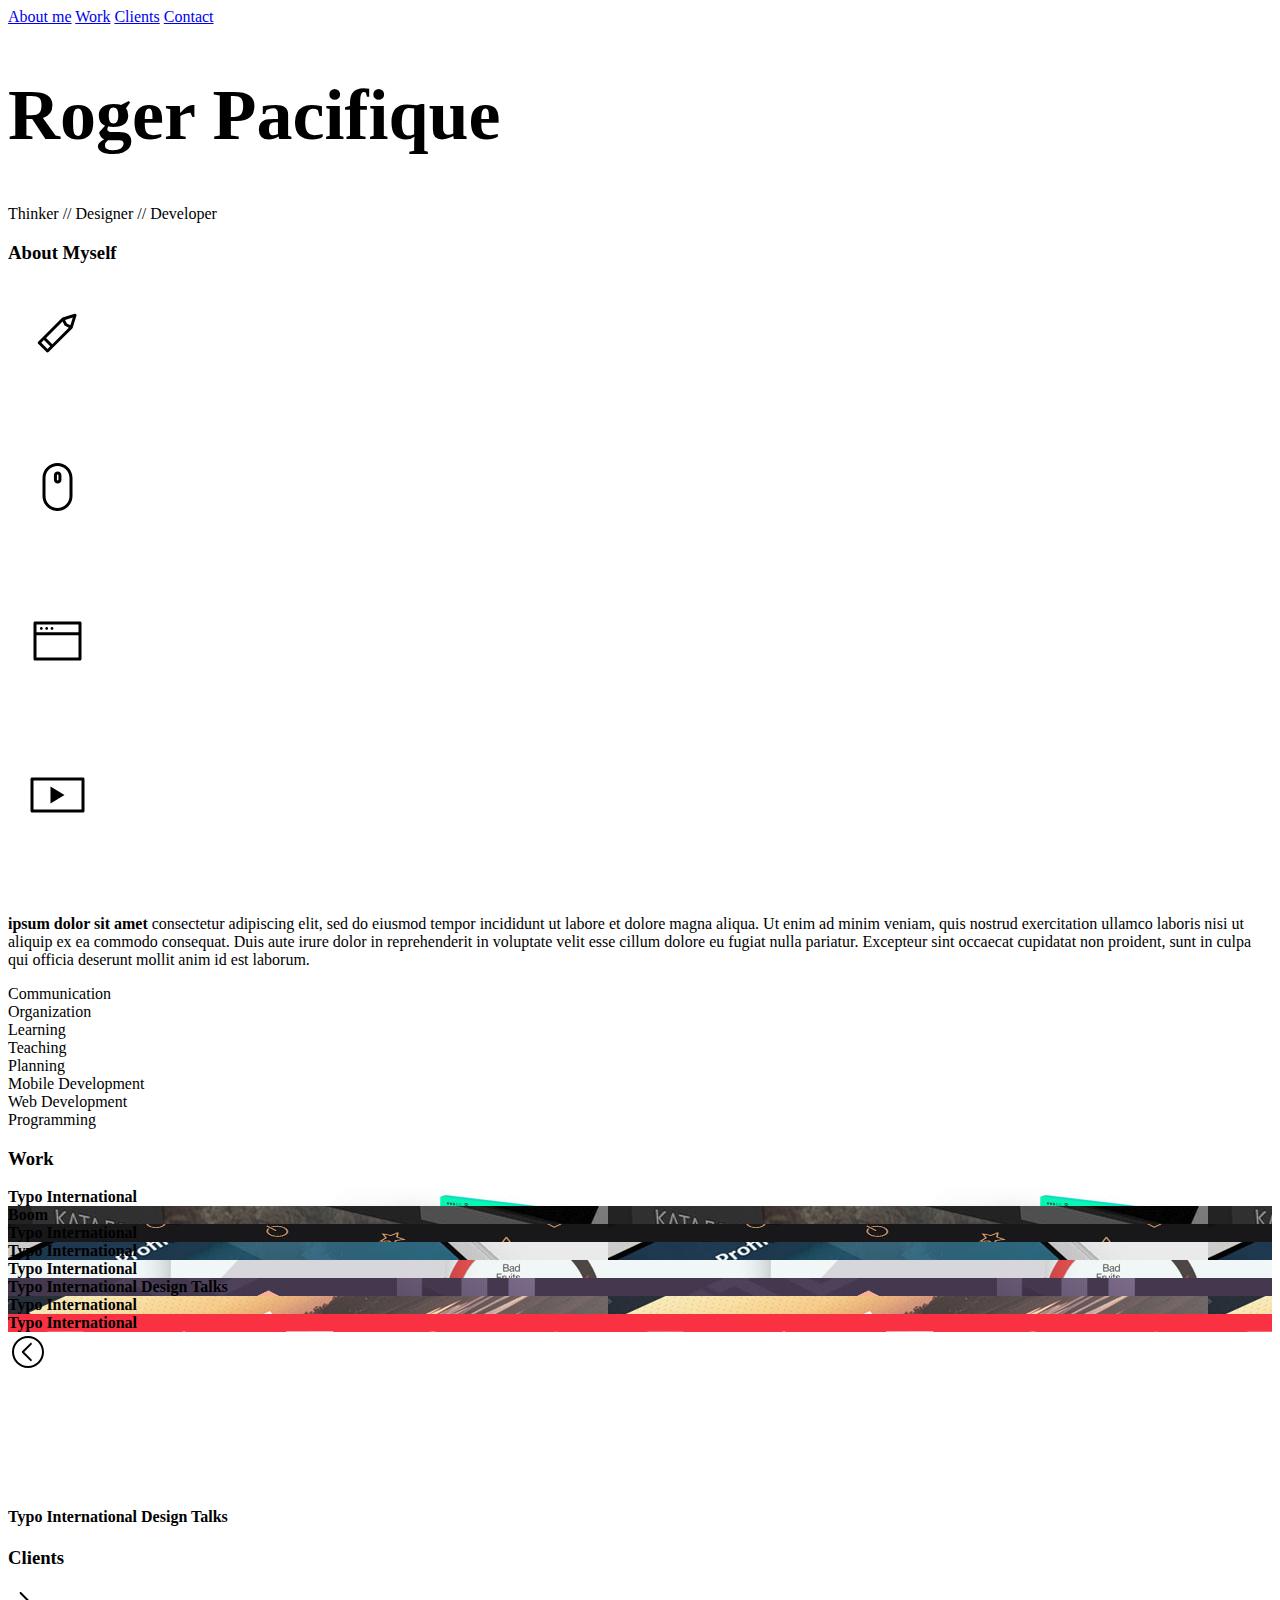
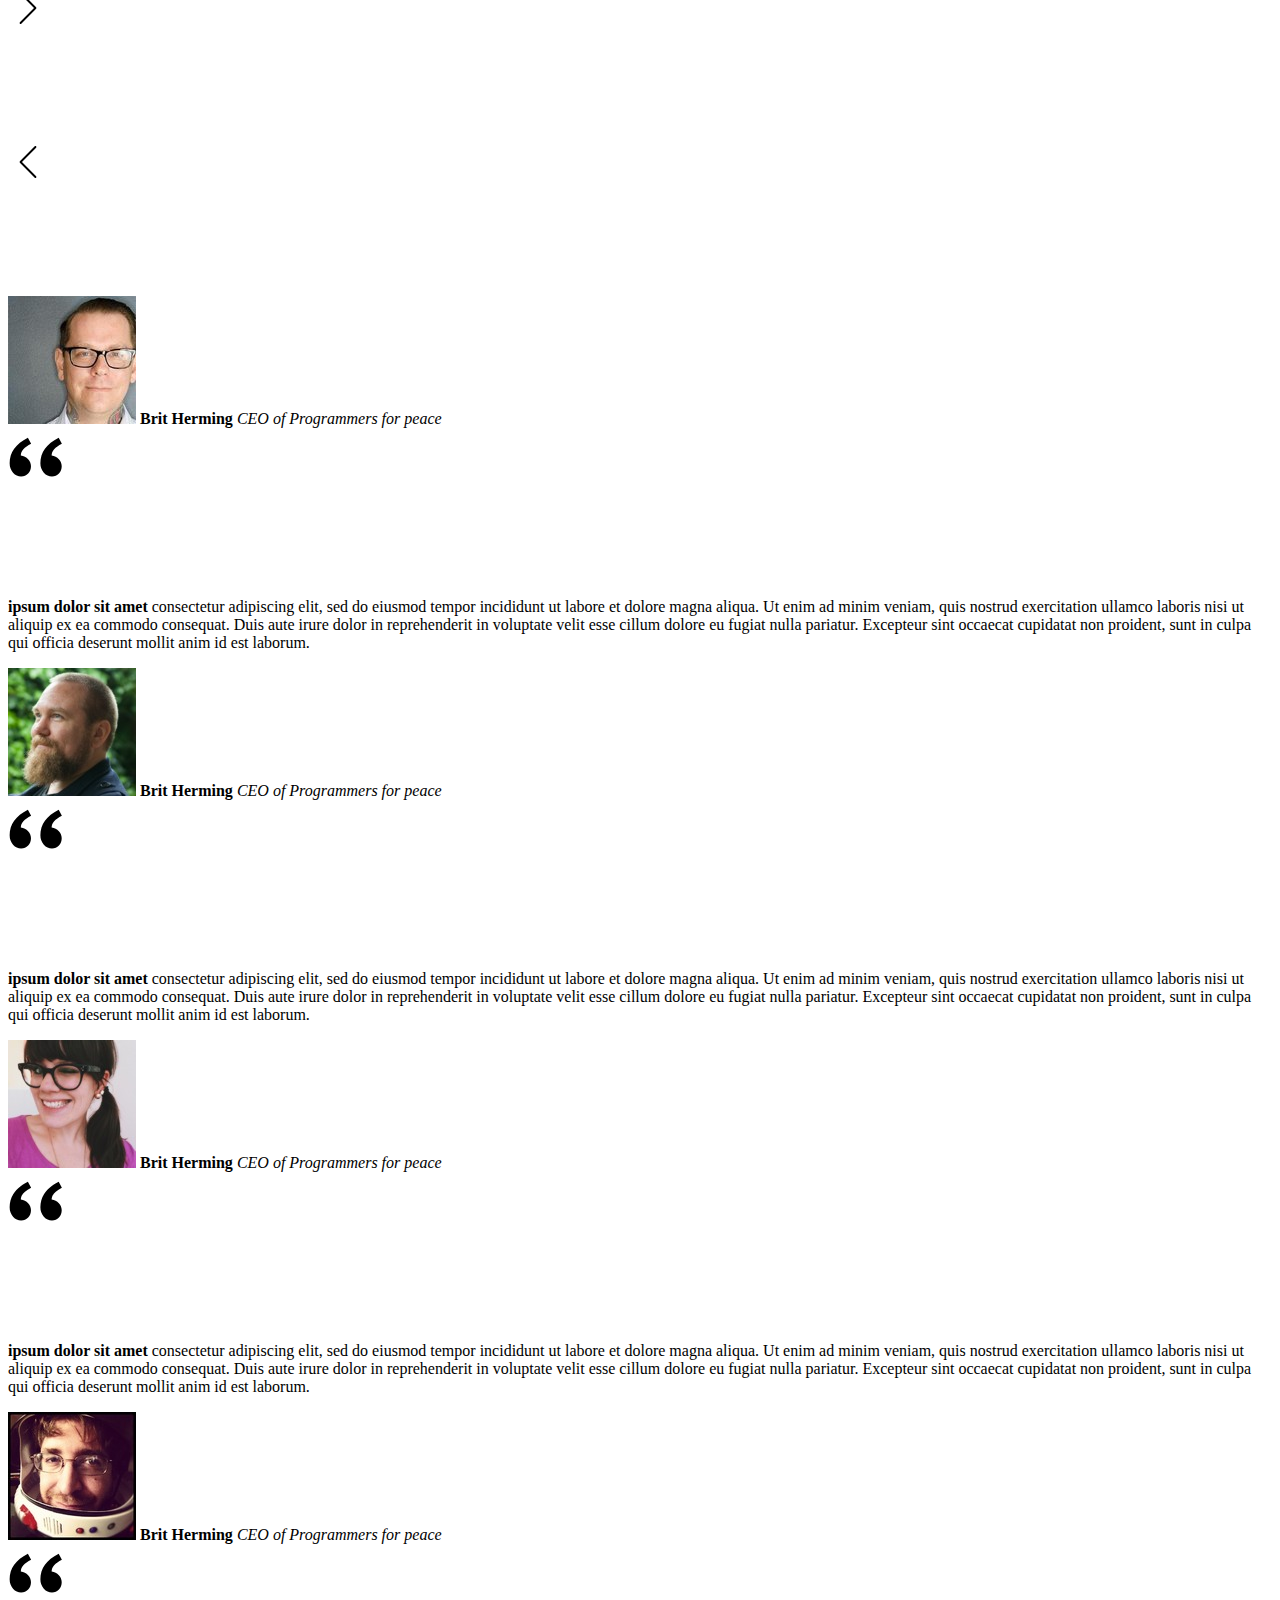
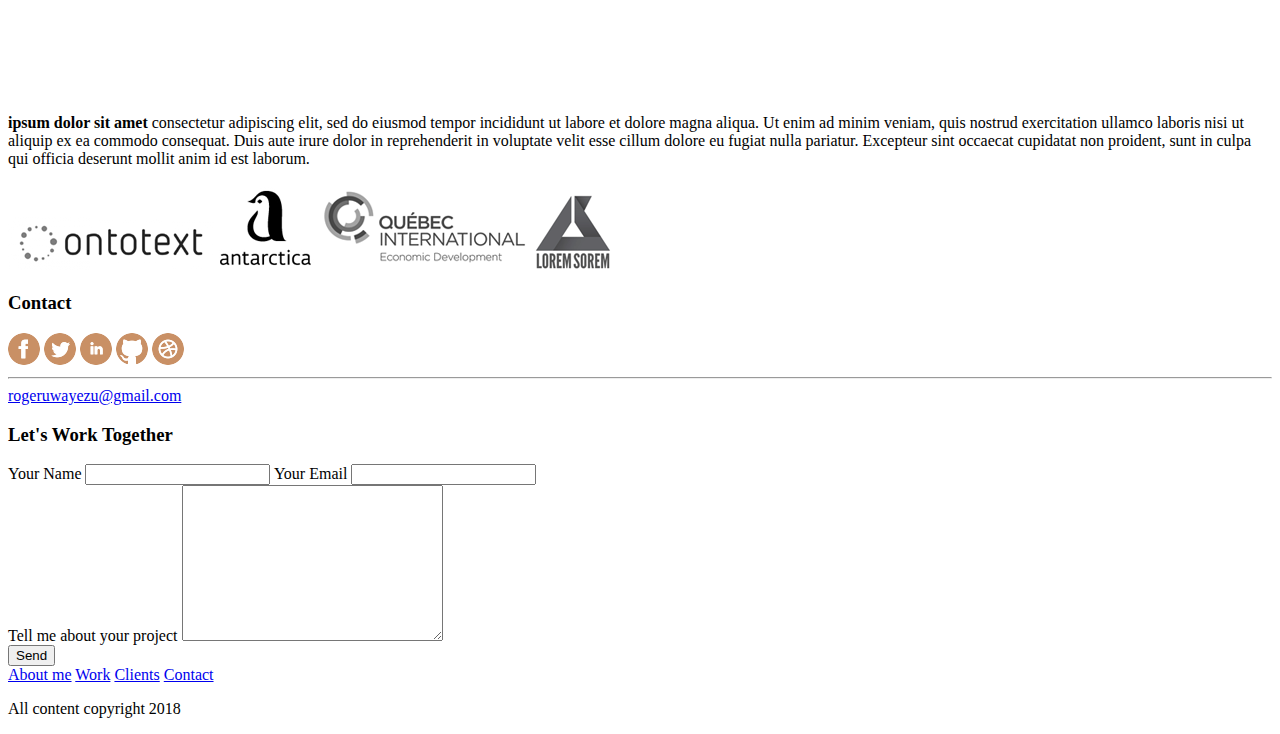
==== commit 37a7bdda: "linking style" ====
--- a/index.html
+++ b/index.html
@@ -5,10 +5,10 @@
     <meta http-equiv="X-UA-Compatible" content="IE=edge">
     <title>Portfolio</title>
     <meta name="viewport" content="width=device-width, initial-scale=1">
-    <link rel="stylesheet" type="text/css" media="screen" href="/styling/styling-dist.css" />
+    <link rel="stylesheet" type="text/css" media="screen" href="/home/roger/Desktop/portfolio/styling/styling.sass" />
     
-    <script type="text/javascript" src="/javascript/jquery-3.3.1.min.js"></script>
-    <script type="text/javascript" src="/javascript/functions.js"></script>
+    <script type="text/javascript" src="../javascript/jquery-3.3.1.min.js"></script>
+    <script type="text/javascript" src="../javascript/functions.js"></script>
    
 </head>
 <body>
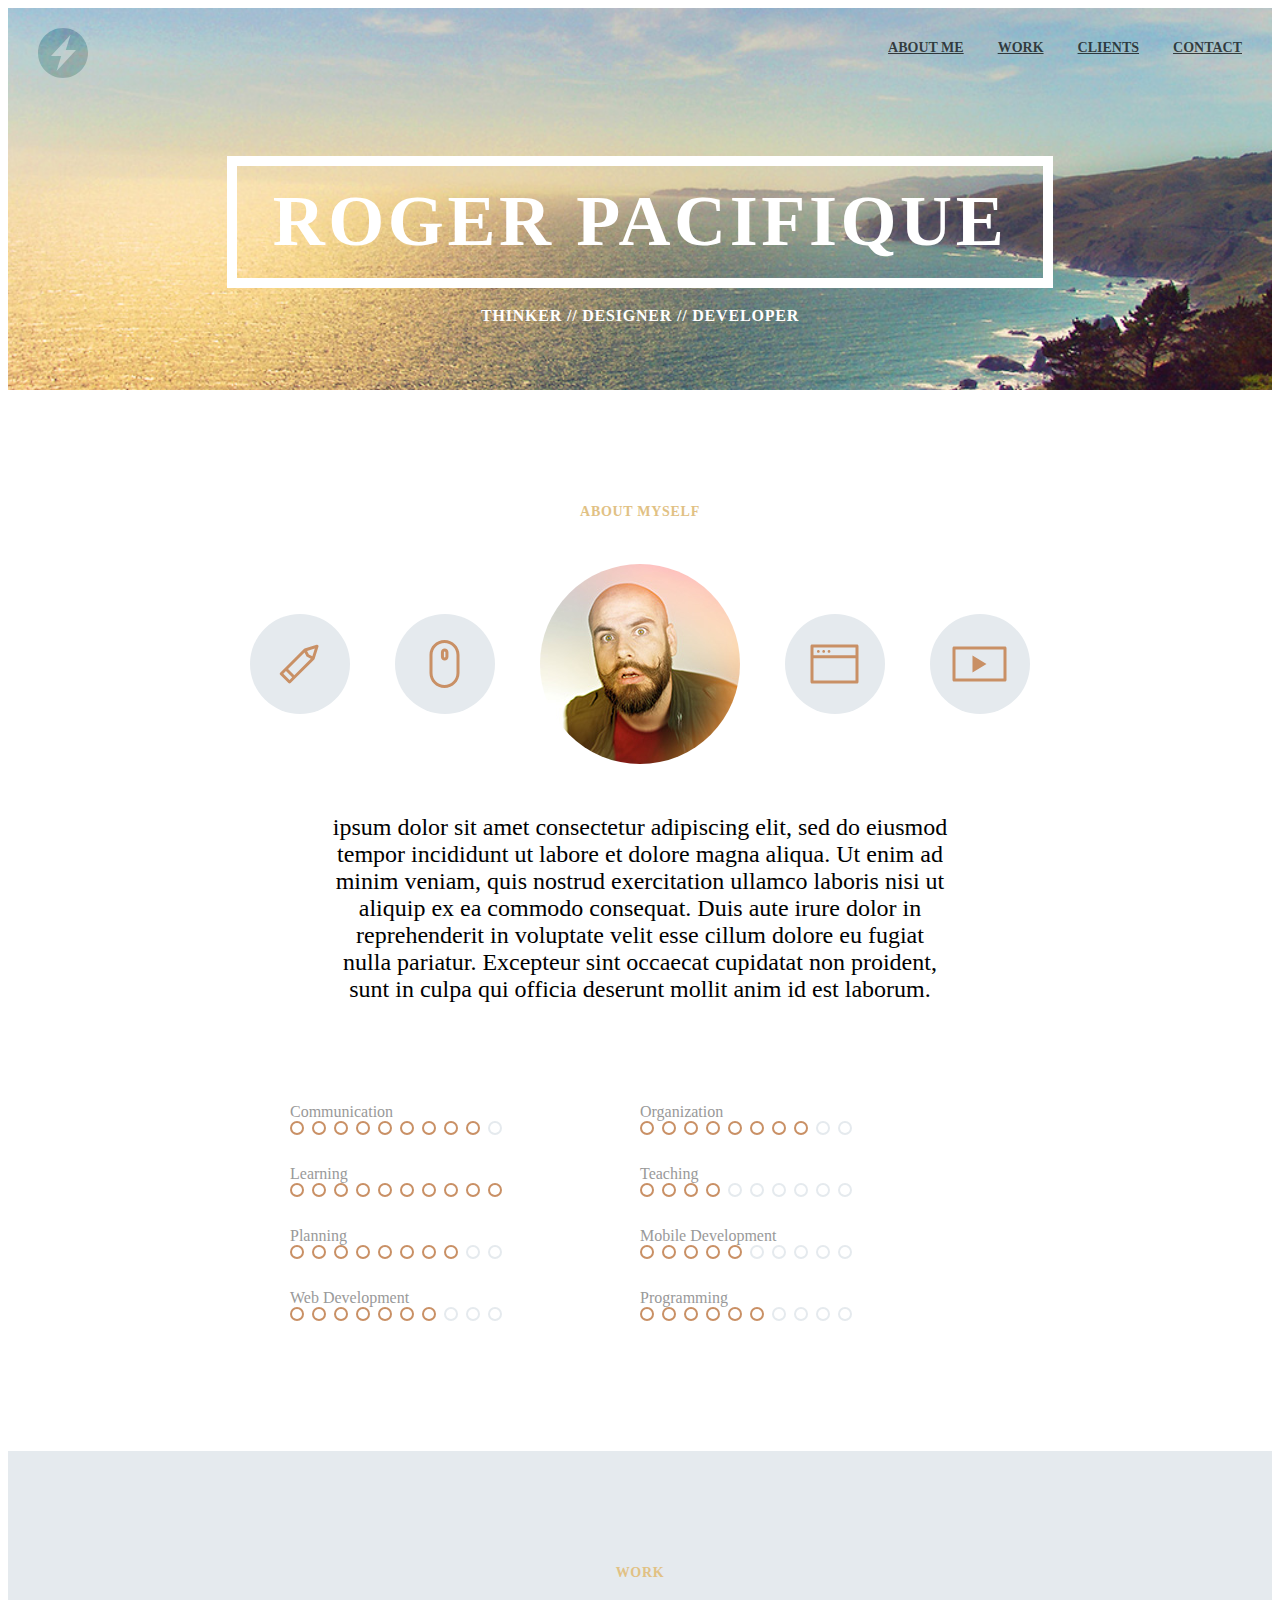
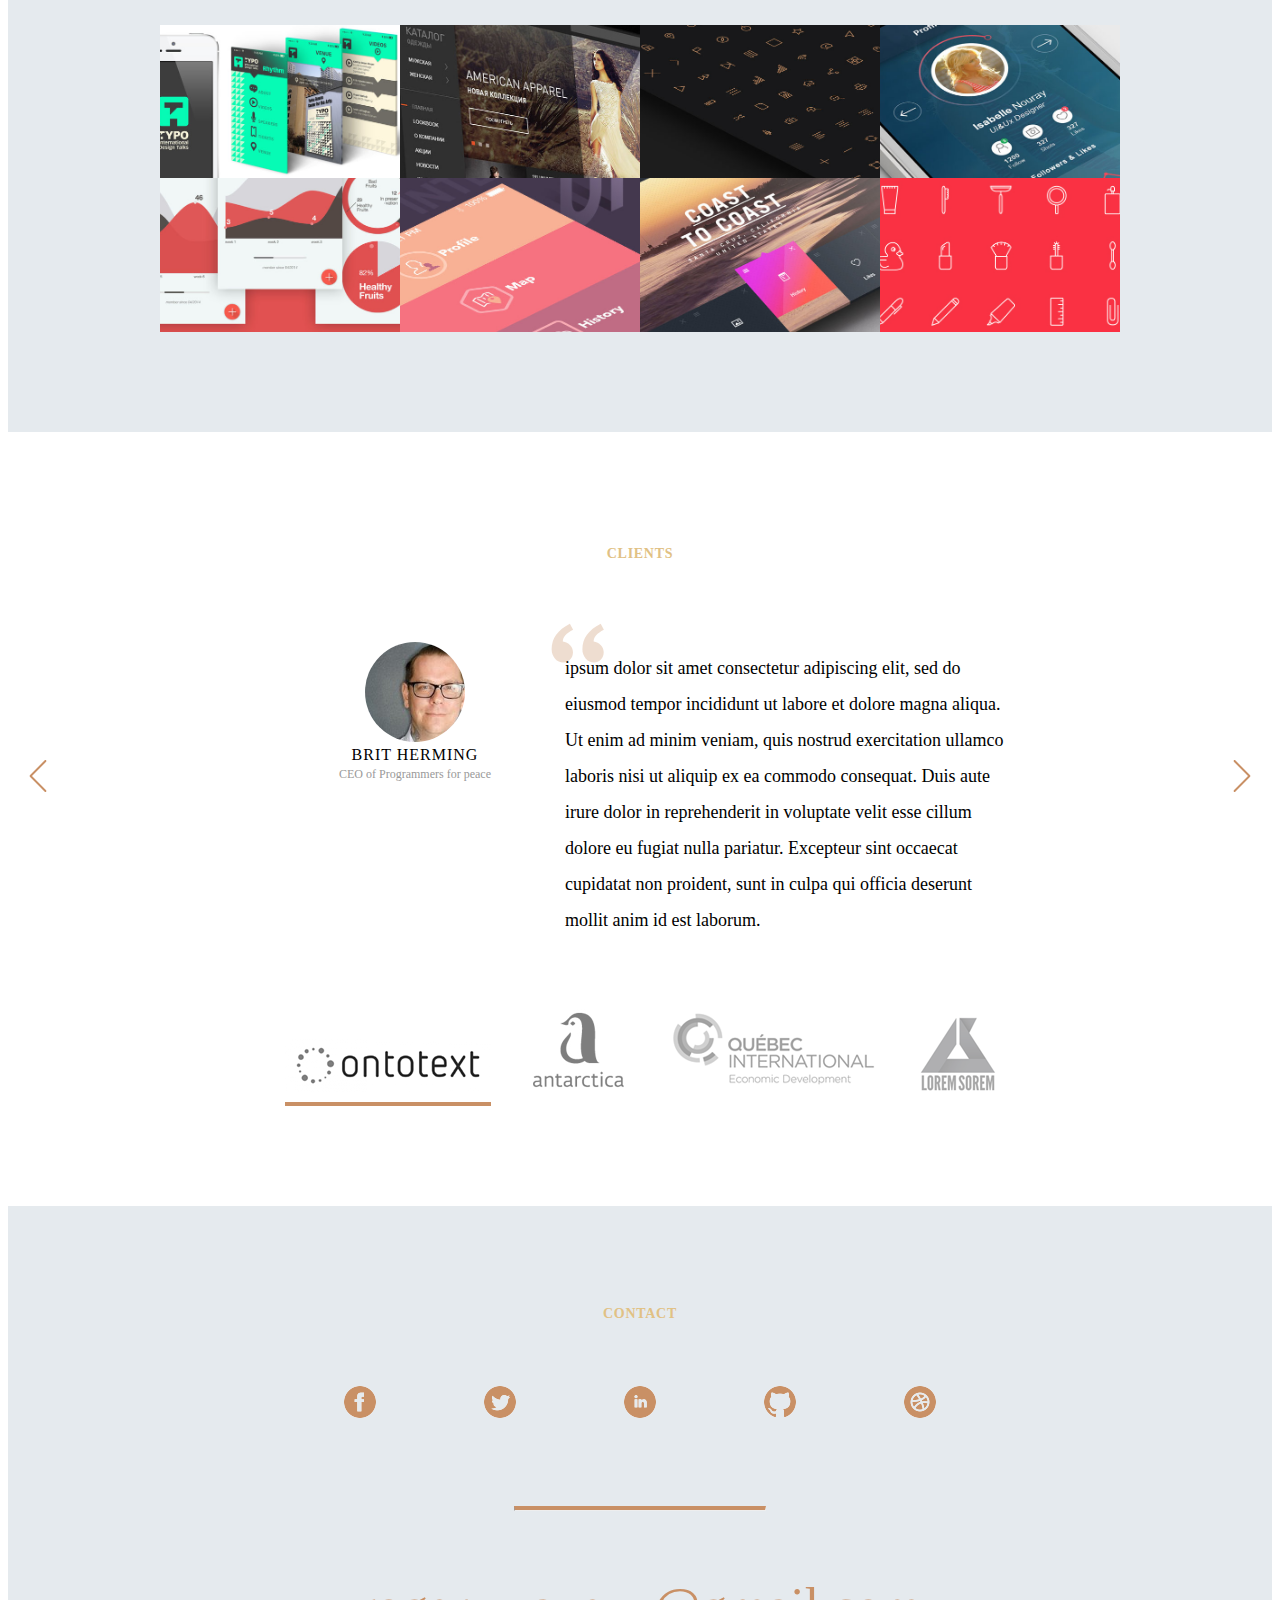
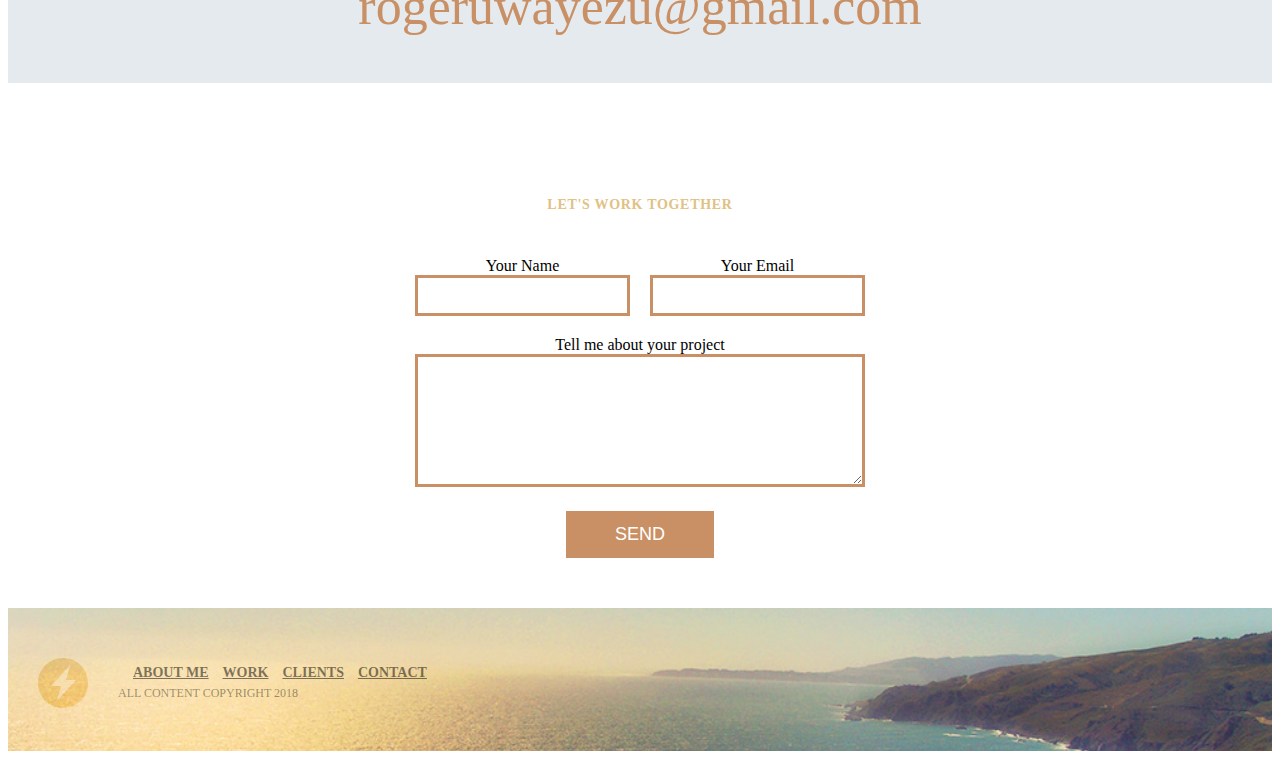
==== commit 0eabadcc: "changed the link" ====
--- a/index.html
+++ b/index.html
@@ -5,10 +5,10 @@
     <meta http-equiv="X-UA-Compatible" content="IE=edge">
     <title>Portfolio</title>
     <meta name="viewport" content="width=device-width, initial-scale=1">
-    <link rel="stylesheet" type="text/css" media="screen" href="/home/roger/Desktop/portfolio/styling/styling.sass" />
+    <link rel="stylesheet" type="text/css" media="screen" href="/styling/styling.css" />
     
-    <script type="text/javascript" src="../javascript/jquery-3.3.1.min.js"></script>
-    <script type="text/javascript" src="../javascript/functions.js"></script>
+    <script type="text/javascript" src="/javascript/jquery-3.3.1.min.js"></script>
+    <script type="text/javascript" src="/javascript/functions.js"></script>
    
 </head>
 <body>
--- a/styling/styling.css
+++ b/styling/styling.css
@@ -0,0 +1,1011 @@
+.thumb-container .thumb-unit:hover .thumb-overlay {
+  -webkit-animation: animation 1s linear both;
+  animation: animation 1s linear both; }
+
+/* Generated with Bounce.js. Edit at https://goo.gl/MMDwjm */
+@-webkit-keyframes animation {
+  0% {
+    -webkit-transform: matrix3d(0, 0, 0, 0, 0, 0, 0, 0, 0, 0, 1, 0, 0, 0, 0, 1);
+    transform: matrix3d(0, 0, 0, 0, 0, 0, 0, 0, 0, 0, 1, 0, 0, 0, 0, 1); }
+  3.2% {
+    -webkit-transform: matrix3d(0.345, 0.098, 0, 0, 0.065, 0.345, 0, 0, 0, 0, 1, 0, 0, 0, 0, 1);
+    transform: matrix3d(0.345, 0.098, 0, 0, 0.065, 0.345, 0, 0, 0, 0, 1, 0, 0, 0, 0, 1); }
+  4.5% {
+    -webkit-transform: matrix3d(0.485, 0.163, 0, 0, 0.107, 0.485, 0, 0, 0, 0, 1, 0, 0, 0, 0, 1);
+    transform: matrix3d(0.485, 0.163, 0, 0, 0.107, 0.485, 0, 0, 0, 0, 1, 0, 0, 0, 0, 1); }
+  6.41% {
+    -webkit-transform: matrix3d(0.673, 0.242, 0, 0, 0.158, 0.673, 0, 0, 0, 0, 1, 0, 0, 0, 0, 1);
+    transform: matrix3d(0.673, 0.242, 0, 0, 0.158, 0.673, 0, 0, 0, 0, 1, 0, 0, 0, 0, 1); }
+  9.01% {
+    -webkit-transform: matrix3d(0.88, 0.288, 0, 0, 0.188, 0.88, 0, 0, 0, 0, 1, 0, 0, 0, 0, 1);
+    transform: matrix3d(0.88, 0.288, 0, 0, 0.188, 0.88, 0, 0, 0, 0, 1, 0, 0, 0, 0, 1); }
+  12.71% {
+    -webkit-transform: matrix3d(1.064, 0.241, 0, 0, 0.159, 1.064, 0, 0, 0, 0, 1, 0, 0, 0, 0, 1);
+    transform: matrix3d(1.064, 0.241, 0, 0, 0.159, 1.064, 0, 0, 0, 0, 1, 0, 0, 0, 0, 1); }
+  13.51% {
+    -webkit-transform: matrix3d(1.087, 0.221, 0, 0, 0.146, 1.087, 0, 0, 0, 0, 1, 0, 0, 0, 0, 1);
+    transform: matrix3d(1.087, 0.221, 0, 0, 0.146, 1.087, 0, 0, 0, 0, 1, 0, 0, 0, 0, 1); }
+  17.92% {
+    -webkit-transform: matrix3d(1.139, 0.105, 0, 0, 0.07, 1.139, 0, 0, 0, 0, 1, 0, 0, 0, 0, 1);
+    transform: matrix3d(1.139, 0.105, 0, 0, 0.07, 1.139, 0, 0, 0, 0, 1, 0, 0, 0, 0, 1); }
+  18.92% {
+    -webkit-transform: matrix3d(1.137, 0.082, 0, 0, 0.055, 1.137, 0, 0, 0, 0, 1, 0, 0, 0, 0, 1);
+    transform: matrix3d(1.137, 0.082, 0, 0, 0.055, 1.137, 0, 0, 0, 0, 1, 0, 0, 0, 0, 1); }
+  25.23% {
+    -webkit-transform: matrix3d(1.075, -0.001, 0, 0, -0.001, 1.075, 0, 0, 0, 0, 1, 0, 0, 0, 0, 1);
+    transform: matrix3d(1.075, -0.001, 0, 0, -0.001, 1.075, 0, 0, 0, 0, 1, 0, 0, 0, 0, 1); }
+  29.03% {
+    -webkit-transform: matrix3d(1.032, -0.015, 0, 0, -0.01, 1.032, 0, 0, 0, 0, 1, 0, 0, 0, 0, 1);
+    transform: matrix3d(1.032, -0.015, 0, 0, -0.01, 1.032, 0, 0, 0, 0, 1, 0, 0, 0, 0, 1); }
+  31.43% {
+    -webkit-transform: matrix3d(1.012, -0.017, 0, 0, -0.011, 1.012, 0, 0, 0, 0, 1, 0, 0, 0, 0, 1);
+    transform: matrix3d(1.012, -0.017, 0, 0, -0.011, 1.012, 0, 0, 0, 0, 1, 0, 0, 0, 0, 1); }
+  34.63% {
+    -webkit-transform: matrix3d(0.994, -0.014, 0, 0, -0.01, 0.994, 0, 0, 0, 0, 1, 0, 0, 0, 0, 1);
+    transform: matrix3d(0.994, -0.014, 0, 0, -0.01, 0.994, 0, 0, 0, 0, 1, 0, 0, 0, 0, 1); }
+  40.14% {
+    -webkit-transform: matrix3d(0.985, -0.007, 0, 0, -0.005, 0.985, 0, 0, 0, 0, 1, 0, 0, 0, 0, 1);
+    transform: matrix3d(0.985, -0.007, 0, 0, -0.005, 0.985, 0, 0, 0, 0, 1, 0, 0, 0, 0, 1); }
+  56.46% {
+    -webkit-transform: matrix3d(1, 0.001, 0, 0, 0.001, 1, 0, 0, 0, 0, 1, 0, 0, 0, 0, 1);
+    transform: matrix3d(1, 0.001, 0, 0, 0.001, 1, 0, 0, 0, 0, 1, 0, 0, 0, 0, 1); }
+  62.36% {
+    -webkit-transform: matrix3d(1.002, 0.001, 0, 0, 0, 1.002, 0, 0, 0, 0, 1, 0, 0, 0, 0, 1);
+    transform: matrix3d(1.002, 0.001, 0, 0, 0, 1.002, 0, 0, 0, 0, 1, 0, 0, 0, 0, 1); }
+  81.48% {
+    -webkit-transform: matrix3d(1, 0, 0, 0, 0, 1, 0, 0, 0, 0, 1, 0, 0, 0, 0, 1);
+    transform: matrix3d(1, 0, 0, 0, 0, 1, 0, 0, 0, 0, 1, 0, 0, 0, 0, 1); }
+  84.68% {
+    -webkit-transform: matrix3d(1, 0, 0, 0, 0, 1, 0, 0, 0, 0, 1, 0, 0, 0, 0, 1);
+    transform: matrix3d(1, 0, 0, 0, 0, 1, 0, 0, 0, 0, 1, 0, 0, 0, 0, 1); }
+  100% {
+    -webkit-transform: matrix3d(1, 0, 0, 0, 0, 1, 0, 0, 0, 0, 1, 0, 0, 0, 0, 1);
+    transform: matrix3d(1, 0, 0, 0, 0, 1, 0, 0, 0, 0, 1, 0, 0, 0, 0, 1); } }
+@keyframes animation {
+  0% {
+    -webkit-transform: matrix3d(0, 0, 0, 0, 0, 0, 0, 0, 0, 0, 1, 0, 0, 0, 0, 1);
+    transform: matrix3d(0, 0, 0, 0, 0, 0, 0, 0, 0, 0, 1, 0, 0, 0, 0, 1); }
+  3.2% {
+    -webkit-transform: matrix3d(0.345, 0.098, 0, 0, 0.065, 0.345, 0, 0, 0, 0, 1, 0, 0, 0, 0, 1);
+    transform: matrix3d(0.345, 0.098, 0, 0, 0.065, 0.345, 0, 0, 0, 0, 1, 0, 0, 0, 0, 1); }
+  4.5% {
+    -webkit-transform: matrix3d(0.485, 0.163, 0, 0, 0.107, 0.485, 0, 0, 0, 0, 1, 0, 0, 0, 0, 1);
+    transform: matrix3d(0.485, 0.163, 0, 0, 0.107, 0.485, 0, 0, 0, 0, 1, 0, 0, 0, 0, 1); }
+  6.41% {
+    -webkit-transform: matrix3d(0.673, 0.242, 0, 0, 0.158, 0.673, 0, 0, 0, 0, 1, 0, 0, 0, 0, 1);
+    transform: matrix3d(0.673, 0.242, 0, 0, 0.158, 0.673, 0, 0, 0, 0, 1, 0, 0, 0, 0, 1); }
+  9.01% {
+    -webkit-transform: matrix3d(0.88, 0.288, 0, 0, 0.188, 0.88, 0, 0, 0, 0, 1, 0, 0, 0, 0, 1);
+    transform: matrix3d(0.88, 0.288, 0, 0, 0.188, 0.88, 0, 0, 0, 0, 1, 0, 0, 0, 0, 1); }
+  12.71% {
+    -webkit-transform: matrix3d(1.064, 0.241, 0, 0, 0.159, 1.064, 0, 0, 0, 0, 1, 0, 0, 0, 0, 1);
+    transform: matrix3d(1.064, 0.241, 0, 0, 0.159, 1.064, 0, 0, 0, 0, 1, 0, 0, 0, 0, 1); }
+  13.51% {
+    -webkit-transform: matrix3d(1.087, 0.221, 0, 0, 0.146, 1.087, 0, 0, 0, 0, 1, 0, 0, 0, 0, 1);
+    transform: matrix3d(1.087, 0.221, 0, 0, 0.146, 1.087, 0, 0, 0, 0, 1, 0, 0, 0, 0, 1); }
+  17.92% {
+    -webkit-transform: matrix3d(1.139, 0.105, 0, 0, 0.07, 1.139, 0, 0, 0, 0, 1, 0, 0, 0, 0, 1);
+    transform: matrix3d(1.139, 0.105, 0, 0, 0.07, 1.139, 0, 0, 0, 0, 1, 0, 0, 0, 0, 1); }
+  18.92% {
+    -webkit-transform: matrix3d(1.137, 0.082, 0, 0, 0.055, 1.137, 0, 0, 0, 0, 1, 0, 0, 0, 0, 1);
+    transform: matrix3d(1.137, 0.082, 0, 0, 0.055, 1.137, 0, 0, 0, 0, 1, 0, 0, 0, 0, 1); }
+  25.23% {
+    -webkit-transform: matrix3d(1.075, -0.001, 0, 0, -0.001, 1.075, 0, 0, 0, 0, 1, 0, 0, 0, 0, 1);
+    transform: matrix3d(1.075, -0.001, 0, 0, -0.001, 1.075, 0, 0, 0, 0, 1, 0, 0, 0, 0, 1); }
+  29.03% {
+    -webkit-transform: matrix3d(1.032, -0.015, 0, 0, -0.01, 1.032, 0, 0, 0, 0, 1, 0, 0, 0, 0, 1);
+    transform: matrix3d(1.032, -0.015, 0, 0, -0.01, 1.032, 0, 0, 0, 0, 1, 0, 0, 0, 0, 1); }
+  31.43% {
+    -webkit-transform: matrix3d(1.012, -0.017, 0, 0, -0.011, 1.012, 0, 0, 0, 0, 1, 0, 0, 0, 0, 1);
+    transform: matrix3d(1.012, -0.017, 0, 0, -0.011, 1.012, 0, 0, 0, 0, 1, 0, 0, 0, 0, 1); }
+  34.63% {
+    -webkit-transform: matrix3d(0.994, -0.014, 0, 0, -0.01, 0.994, 0, 0, 0, 0, 1, 0, 0, 0, 0, 1);
+    transform: matrix3d(0.994, -0.014, 0, 0, -0.01, 0.994, 0, 0, 0, 0, 1, 0, 0, 0, 0, 1); }
+  40.14% {
+    -webkit-transform: matrix3d(0.985, -0.007, 0, 0, -0.005, 0.985, 0, 0, 0, 0, 1, 0, 0, 0, 0, 1);
+    transform: matrix3d(0.985, -0.007, 0, 0, -0.005, 0.985, 0, 0, 0, 0, 1, 0, 0, 0, 0, 1); }
+  56.46% {
+    -webkit-transform: matrix3d(1, 0.001, 0, 0, 0.001, 1, 0, 0, 0, 0, 1, 0, 0, 0, 0, 1);
+    transform: matrix3d(1, 0.001, 0, 0, 0.001, 1, 0, 0, 0, 0, 1, 0, 0, 0, 0, 1); }
+  62.36% {
+    -webkit-transform: matrix3d(1.002, 0.001, 0, 0, 0, 1.002, 0, 0, 0, 0, 1, 0, 0, 0, 0, 1);
+    transform: matrix3d(1.002, 0.001, 0, 0, 0, 1.002, 0, 0, 0, 0, 1, 0, 0, 0, 0, 1); }
+  81.48% {
+    -webkit-transform: matrix3d(1, 0, 0, 0, 0, 1, 0, 0, 0, 0, 1, 0, 0, 0, 0, 1);
+    transform: matrix3d(1, 0, 0, 0, 0, 1, 0, 0, 0, 0, 1, 0, 0, 0, 0, 1); }
+  84.68% {
+    -webkit-transform: matrix3d(1, 0, 0, 0, 0, 1, 0, 0, 0, 0, 1, 0, 0, 0, 0, 1);
+    transform: matrix3d(1, 0, 0, 0, 0, 1, 0, 0, 0, 0, 1, 0, 0, 0, 0, 1); }
+  100% {
+    -webkit-transform: matrix3d(1, 0, 0, 0, 0, 1, 0, 0, 0, 0, 1, 0, 0, 0, 0, 1);
+    transform: matrix3d(1, 0, 0, 0, 0, 1, 0, 0, 0, 0, 1, 0, 0, 0, 0, 1); } }
+/* 
+  Animation: bounceOut
+  Source: Bounce.Js */
+.clients-belt .client-unit.active-client {
+  -webkit-animation: animation 1s linear both;
+  animation: animation 1s linear both;
+  z-index: 2; }
+
+@-webkit-keyframes animation {
+  0% {
+    height: 0%;
+    width: 0%;
+    -webkit-transform: matrix3d(0, 0, 0, 0, 0, 0, 0, 0, 0, 0, 1, 0, 0, 0, 0, 1);
+    transform: matrix3d(0, 0, 0, 0, 0, 0, 0, 0, 0, 0, 1, 0, 0, 0, 0, 1); }
+  3.333333% {
+    height: 100%;
+    width: 100%;
+    -webkit-transform: matrix3d(0.34323, 0.11487, 0, 0, 0.07506, 0.34323, 0, 0, 0, 0, 1, 0, 0, 0, 0, 1);
+    transform: matrix3d(0.34323, 0.11487, 0, 0, 0.07506, 0.34323, 0, 0, 0, 0, 1, 0, 0, 0, 0, 1); }
+  6.666667% {
+    -webkit-transform: matrix3d(0.65416, 0.2159, 0, 0, 0.14115, 0.65416, 0, 0, 0, 0, 1, 0, 0, 0, 0, 1);
+    transform: matrix3d(0.65416, 0.2159, 0, 0, 0.14115, 0.65416, 0, 0, 0, 0, 1, 0, 0, 0, 0, 1); }
+  10% {
+    -webkit-transform: matrix3d(0.88518, 0.18431, 0, 0, 0.1219, 0.88518, 0, 0, 0, 0, 1, 0, 0, 0, 0, 1);
+    transform: matrix3d(0.88518, 0.18431, 0, 0, 0.1219, 0.88518, 0, 0, 0, 0, 1, 0, 0, 0, 0, 1); }
+  13.333333% {
+    -webkit-transform: matrix3d(1.02792, 0.0976, 0, 0, 0.06496, 1.02792, 0, 0, 0, 0, 1, 0, 0, 0, 0, 1);
+    transform: matrix3d(1.02792, 0.0976, 0, 0, 0.06496, 1.02792, 0, 0, 0, 0, 1, 0, 0, 0, 0, 1); }
+  16.666667% {
+    -webkit-transform: matrix3d(1.09602, 0.02621, 0, 0, 0.01747, 1.09602, 0, 0, 0, 0, 1, 0, 0, 0, 0, 1);
+    transform: matrix3d(1.09602, 0.02621, 0, 0, 0.01747, 1.09602, 0, 0, 0, 0, 1, 0, 0, 0, 0, 1); }
+  20% {
+    -webkit-transform: matrix3d(1.1117, -0.0094, 0, 0, -0.00627, 1.1117, 0, 0, 0, 0, 1, 0, 0, 0, 0, 1);
+    transform: matrix3d(1.1117, -0.0094, 0, 0, -0.00627, 1.1117, 0, 0, 0, 0, 1, 0, 0, 0, 0, 1); }
+  23.333333% {
+    -webkit-transform: matrix3d(1.09709, -0.01805, 0, 0, -0.01203, 1.09709, 0, 0, 0, 0, 1, 0, 0, 0, 0, 1);
+    transform: matrix3d(1.09709, -0.01805, 0, 0, -0.01203, 1.09709, 0, 0, 0, 0, 1, 0, 0, 0, 0, 1); }
+  26.666667% {
+    -webkit-transform: matrix3d(1.0698, -0.0143, 0, 0, -0.00954, 1.0698, 0, 0, 0, 0, 1, 0, 0, 0, 0, 1);
+    transform: matrix3d(1.0698, -0.0143, 0, 0, -0.00954, 1.0698, 0, 0, 0, 0, 1, 0, 0, 0, 0, 1); }
+  30% {
+    -webkit-transform: matrix3d(1.04151, -0.00794, 0, 0, -0.0053, 1.04151, 0, 0, 0, 0, 1, 0, 0, 0, 0, 1);
+    transform: matrix3d(1.04151, -0.00794, 0, 0, -0.0053, 1.04151, 0, 0, 0, 0, 1, 0, 0, 0, 0, 1); }
+  33.333333% {
+    -webkit-transform: matrix3d(1.01844, -0.00306, 0, 0, -0.00204, 1.01844, 0, 0, 0, 0, 1, 0, 0, 0, 0, 1);
+    transform: matrix3d(1.01844, -0.00306, 0, 0, -0.00204, 1.01844, 0, 0, 0, 0, 1, 0, 0, 0, 0, 1); }
+  36.666667% {
+    -webkit-transform: matrix3d(1.00277, -0.00038, 0, 0, -0.00025, 1.00277, 0, 0, 0, 0, 1, 0, 0, 0, 0, 1);
+    transform: matrix3d(1.00277, -0.00038, 0, 0, -0.00025, 1.00277, 0, 0, 0, 0, 1, 0, 0, 0, 0, 1); }
+  40% {
+    -webkit-transform: matrix3d(0.99411, 0.00064, 0, 0, 0.00043, 0.99411, 0, 0, 0, 0, 1, 0, 0, 0, 0, 1);
+    transform: matrix3d(0.99411, 0.00064, 0, 0, 0.00043, 0.99411, 0, 0, 0, 0, 1, 0, 0, 0, 0, 1); }
+  43.333333% {
+    -webkit-transform: matrix3d(0.99083, 0.00076, 0, 0, 0.0005, 0.99083, 0, 0, 0, 0, 1, 0, 0, 0, 0, 1);
+    transform: matrix3d(0.99083, 0.00076, 0, 0, 0.0005, 0.99083, 0, 0, 0, 0, 1, 0, 0, 0, 0, 1); }
+  46.666667% {
+    -webkit-transform: matrix3d(0.991, 0.00053, 0, 0, 0.00035, 0.991, 0, 0, 0, 0, 1, 0, 0, 0, 0, 1);
+    transform: matrix3d(0.991, 0.00053, 0, 0, 0.00035, 0.991, 0, 0, 0, 0, 1, 0, 0, 0, 0, 1); }
+  50% {
+    -webkit-transform: matrix3d(0.99292, 0.00027, 0, 0, 0.00018, 0.99292, 0, 0, 0, 0, 1, 0, 0, 0, 0, 1);
+    transform: matrix3d(0.99292, 0.00027, 0, 0, 0.00018, 0.99292, 0, 0, 0, 0, 1, 0, 0, 0, 0, 1); }
+  53.333333% {
+    -webkit-transform: matrix3d(0.99535, 0.00008, 0, 0, 0.00006, 0.99535, 0, 0, 0, 0, 1, 0, 0, 0, 0, 1);
+    transform: matrix3d(0.99535, 0.00008, 0, 0, 0.00006, 0.99535, 0, 0, 0, 0, 1, 0, 0, 0, 0, 1); }
+  56.666667% {
+    -webkit-transform: matrix3d(0.99755, -0.00001, 0, 0, 0, 0.99755, 0, 0, 0, 0, 1, 0, 0, 0, 0, 1);
+    transform: matrix3d(0.99755, -0.00001, 0, 0, 0, 0.99755, 0, 0, 0, 0, 1, 0, 0, 0, 0, 1); }
+  60% {
+    -webkit-transform: matrix3d(0.99919, -0.00004, 0, 0, -0.00002, 0.99919, 0, 0, 0, 0, 1, 0, 0, 0, 0, 1);
+    transform: matrix3d(0.99919, -0.00004, 0, 0, -0.00002, 0.99919, 0, 0, 0, 0, 1, 0, 0, 0, 0, 1); }
+  63.333333% {
+    -webkit-transform: matrix3d(1.0002, -0.00003, 0, 0, -0.00002, 1.0002, 0, 0, 0, 0, 1, 0, 0, 0, 0, 1);
+    transform: matrix3d(1.0002, -0.00003, 0, 0, -0.00002, 1.0002, 0, 0, 0, 0, 1, 0, 0, 0, 0, 1); }
+  66.666667% {
+    -webkit-transform: matrix3d(1.00068, -0.00002, 0, 0, -0.00001, 1.00068, 0, 0, 0, 0, 1, 0, 0, 0, 0, 1);
+    transform: matrix3d(1.00068, -0.00002, 0, 0, -0.00001, 1.00068, 0, 0, 0, 0, 1, 0, 0, 0, 0, 1); }
+  70% {
+    -webkit-transform: matrix3d(1.00079, -0.00001, 0, 0, -0.00001, 1.00079, 0, 0, 0, 0, 1, 0, 0, 0, 0, 1);
+    transform: matrix3d(1.00079, -0.00001, 0, 0, -0.00001, 1.00079, 0, 0, 0, 0, 1, 0, 0, 0, 0, 1); }
+  73.333333% {
+    -webkit-transform: matrix3d(1.00069, 0, 0, 0, 0, 1.00069, 0, 0, 0, 0, 1, 0, 0, 0, 0, 1);
+    transform: matrix3d(1.00069, 0, 0, 0, 0, 1.00069, 0, 0, 0, 0, 1, 0, 0, 0, 0, 1); }
+  76.666667% {
+    -webkit-transform: matrix3d(1.00049, 0, 0, 0, 0, 1.00049, 0, 0, 0, 0, 1, 0, 0, 0, 0, 1);
+    transform: matrix3d(1.00049, 0, 0, 0, 0, 1.00049, 0, 0, 0, 0, 1, 0, 0, 0, 0, 1); }
+  80% {
+    -webkit-transform: matrix3d(1.00029, 0, 0, 0, 0, 1.00029, 0, 0, 0, 0, 1, 0, 0, 0, 0, 1);
+    transform: matrix3d(1.00029, 0, 0, 0, 0, 1.00029, 0, 0, 0, 0, 1, 0, 0, 0, 0, 1); }
+  83.333333% {
+    -webkit-transform: matrix3d(1.00013, 0, 0, 0, 0, 1.00013, 0, 0, 0, 0, 1, 0, 0, 0, 0, 1);
+    transform: matrix3d(1.00013, 0, 0, 0, 0, 1.00013, 0, 0, 0, 0, 1, 0, 0, 0, 0, 1); }
+  86.666667% {
+    -webkit-transform: matrix3d(1.00002, 0, 0, 0, 0, 1.00002, 0, 0, 0, 0, 1, 0, 0, 0, 0, 1);
+    transform: matrix3d(1.00002, 0, 0, 0, 0, 1.00002, 0, 0, 0, 0, 1, 0, 0, 0, 0, 1); }
+  90% {
+    -webkit-transform: matrix3d(0.99996, 0, 0, 0, 0, 0.99996, 0, 0, 0, 0, 1, 0, 0, 0, 0, 1);
+    transform: matrix3d(0.99996, 0, 0, 0, 0, 0.99996, 0, 0, 0, 0, 1, 0, 0, 0, 0, 1); }
+  93.333333% {
+    -webkit-transform: matrix3d(0.99994, 0, 0, 0, 0, 0.99994, 0, 0, 0, 0, 1, 0, 0, 0, 0, 1);
+    transform: matrix3d(0.99994, 0, 0, 0, 0, 0.99994, 0, 0, 0, 0, 1, 0, 0, 0, 0, 1); }
+  96.666667% {
+    -webkit-transform: matrix3d(0.99994, 0, 0, 0, 0, 0.99994, 0, 0, 0, 0, 1, 0, 0, 0, 0, 1);
+    transform: matrix3d(0.99994, 0, 0, 0, 0, 0.99994, 0, 0, 0, 0, 1, 0, 0, 0, 0, 1); }
+  100% {
+    height: 100%;
+    width: 100%;
+    -webkit-transform: matrix3d(1, 0, 0, 0, 0, 1, 0, 0, 0, 0, 1, 0, 0, 0, 0, 1);
+    transform: matrix3d(1, 0, 0, 0, 0, 1, 0, 0, 0, 0, 1, 0, 0, 0, 0, 1); } }
+@keyframes animation {
+  0% {
+    height: 0%;
+    width: 0%;
+    -webkit-transform: matrix3d(0, 0, 0, 0, 0, 0, 0, 0, 0, 0, 1, 0, 0, 0, 0, 1);
+    transform: matrix3d(0, 0, 0, 0, 0, 0, 0, 0, 0, 0, 1, 0, 0, 0, 0, 1); }
+  3.333333% {
+    height: 100%;
+    width: 100%;
+    -webkit-transform: matrix3d(0.34323, 0.11487, 0, 0, 0.07506, 0.34323, 0, 0, 0, 0, 1, 0, 0, 0, 0, 1);
+    transform: matrix3d(0.34323, 0.11487, 0, 0, 0.07506, 0.34323, 0, 0, 0, 0, 1, 0, 0, 0, 0, 1); }
+  6.666667% {
+    -webkit-transform: matrix3d(0.65416, 0.2159, 0, 0, 0.14115, 0.65416, 0, 0, 0, 0, 1, 0, 0, 0, 0, 1);
+    transform: matrix3d(0.65416, 0.2159, 0, 0, 0.14115, 0.65416, 0, 0, 0, 0, 1, 0, 0, 0, 0, 1); }
+  10% {
+    -webkit-transform: matrix3d(0.88518, 0.18431, 0, 0, 0.1219, 0.88518, 0, 0, 0, 0, 1, 0, 0, 0, 0, 1);
+    transform: matrix3d(0.88518, 0.18431, 0, 0, 0.1219, 0.88518, 0, 0, 0, 0, 1, 0, 0, 0, 0, 1); }
+  13.333333% {
+    -webkit-transform: matrix3d(1.02792, 0.0976, 0, 0, 0.06496, 1.02792, 0, 0, 0, 0, 1, 0, 0, 0, 0, 1);
+    transform: matrix3d(1.02792, 0.0976, 0, 0, 0.06496, 1.02792, 0, 0, 0, 0, 1, 0, 0, 0, 0, 1); }
+  16.666667% {
+    -webkit-transform: matrix3d(1.09602, 0.02621, 0, 0, 0.01747, 1.09602, 0, 0, 0, 0, 1, 0, 0, 0, 0, 1);
+    transform: matrix3d(1.09602, 0.02621, 0, 0, 0.01747, 1.09602, 0, 0, 0, 0, 1, 0, 0, 0, 0, 1); }
+  20% {
+    -webkit-transform: matrix3d(1.1117, -0.0094, 0, 0, -0.00627, 1.1117, 0, 0, 0, 0, 1, 0, 0, 0, 0, 1);
+    transform: matrix3d(1.1117, -0.0094, 0, 0, -0.00627, 1.1117, 0, 0, 0, 0, 1, 0, 0, 0, 0, 1); }
+  23.333333% {
+    -webkit-transform: matrix3d(1.09709, -0.01805, 0, 0, -0.01203, 1.09709, 0, 0, 0, 0, 1, 0, 0, 0, 0, 1);
+    transform: matrix3d(1.09709, -0.01805, 0, 0, -0.01203, 1.09709, 0, 0, 0, 0, 1, 0, 0, 0, 0, 1); }
+  26.666667% {
+    -webkit-transform: matrix3d(1.0698, -0.0143, 0, 0, -0.00954, 1.0698, 0, 0, 0, 0, 1, 0, 0, 0, 0, 1);
+    transform: matrix3d(1.0698, -0.0143, 0, 0, -0.00954, 1.0698, 0, 0, 0, 0, 1, 0, 0, 0, 0, 1); }
+  30% {
+    -webkit-transform: matrix3d(1.04151, -0.00794, 0, 0, -0.0053, 1.04151, 0, 0, 0, 0, 1, 0, 0, 0, 0, 1);
+    transform: matrix3d(1.04151, -0.00794, 0, 0, -0.0053, 1.04151, 0, 0, 0, 0, 1, 0, 0, 0, 0, 1); }
+  33.333333% {
+    -webkit-transform: matrix3d(1.01844, -0.00306, 0, 0, -0.00204, 1.01844, 0, 0, 0, 0, 1, 0, 0, 0, 0, 1);
+    transform: matrix3d(1.01844, -0.00306, 0, 0, -0.00204, 1.01844, 0, 0, 0, 0, 1, 0, 0, 0, 0, 1); }
+  36.666667% {
+    -webkit-transform: matrix3d(1.00277, -0.00038, 0, 0, -0.00025, 1.00277, 0, 0, 0, 0, 1, 0, 0, 0, 0, 1);
+    transform: matrix3d(1.00277, -0.00038, 0, 0, -0.00025, 1.00277, 0, 0, 0, 0, 1, 0, 0, 0, 0, 1); }
+  40% {
+    -webkit-transform: matrix3d(0.99411, 0.00064, 0, 0, 0.00043, 0.99411, 0, 0, 0, 0, 1, 0, 0, 0, 0, 1);
+    transform: matrix3d(0.99411, 0.00064, 0, 0, 0.00043, 0.99411, 0, 0, 0, 0, 1, 0, 0, 0, 0, 1); }
+  43.333333% {
+    -webkit-transform: matrix3d(0.99083, 0.00076, 0, 0, 0.0005, 0.99083, 0, 0, 0, 0, 1, 0, 0, 0, 0, 1);
+    transform: matrix3d(0.99083, 0.00076, 0, 0, 0.0005, 0.99083, 0, 0, 0, 0, 1, 0, 0, 0, 0, 1); }
+  46.666667% {
+    -webkit-transform: matrix3d(0.991, 0.00053, 0, 0, 0.00035, 0.991, 0, 0, 0, 0, 1, 0, 0, 0, 0, 1);
+    transform: matrix3d(0.991, 0.00053, 0, 0, 0.00035, 0.991, 0, 0, 0, 0, 1, 0, 0, 0, 0, 1); }
+  50% {
+    -webkit-transform: matrix3d(0.99292, 0.00027, 0, 0, 0.00018, 0.99292, 0, 0, 0, 0, 1, 0, 0, 0, 0, 1);
+    transform: matrix3d(0.99292, 0.00027, 0, 0, 0.00018, 0.99292, 0, 0, 0, 0, 1, 0, 0, 0, 0, 1); }
+  53.333333% {
+    -webkit-transform: matrix3d(0.99535, 0.00008, 0, 0, 0.00006, 0.99535, 0, 0, 0, 0, 1, 0, 0, 0, 0, 1);
+    transform: matrix3d(0.99535, 0.00008, 0, 0, 0.00006, 0.99535, 0, 0, 0, 0, 1, 0, 0, 0, 0, 1); }
+  56.666667% {
+    -webkit-transform: matrix3d(0.99755, -0.00001, 0, 0, 0, 0.99755, 0, 0, 0, 0, 1, 0, 0, 0, 0, 1);
+    transform: matrix3d(0.99755, -0.00001, 0, 0, 0, 0.99755, 0, 0, 0, 0, 1, 0, 0, 0, 0, 1); }
+  60% {
+    -webkit-transform: matrix3d(0.99919, -0.00004, 0, 0, -0.00002, 0.99919, 0, 0, 0, 0, 1, 0, 0, 0, 0, 1);
+    transform: matrix3d(0.99919, -0.00004, 0, 0, -0.00002, 0.99919, 0, 0, 0, 0, 1, 0, 0, 0, 0, 1); }
+  63.333333% {
+    -webkit-transform: matrix3d(1.0002, -0.00003, 0, 0, -0.00002, 1.0002, 0, 0, 0, 0, 1, 0, 0, 0, 0, 1);
+    transform: matrix3d(1.0002, -0.00003, 0, 0, -0.00002, 1.0002, 0, 0, 0, 0, 1, 0, 0, 0, 0, 1); }
+  66.666667% {
+    -webkit-transform: matrix3d(1.00068, -0.00002, 0, 0, -0.00001, 1.00068, 0, 0, 0, 0, 1, 0, 0, 0, 0, 1);
+    transform: matrix3d(1.00068, -0.00002, 0, 0, -0.00001, 1.00068, 0, 0, 0, 0, 1, 0, 0, 0, 0, 1); }
+  70% {
+    -webkit-transform: matrix3d(1.00079, -0.00001, 0, 0, -0.00001, 1.00079, 0, 0, 0, 0, 1, 0, 0, 0, 0, 1);
+    transform: matrix3d(1.00079, -0.00001, 0, 0, -0.00001, 1.00079, 0, 0, 0, 0, 1, 0, 0, 0, 0, 1); }
+  73.333333% {
+    -webkit-transform: matrix3d(1.00069, 0, 0, 0, 0, 1.00069, 0, 0, 0, 0, 1, 0, 0, 0, 0, 1);
+    transform: matrix3d(1.00069, 0, 0, 0, 0, 1.00069, 0, 0, 0, 0, 1, 0, 0, 0, 0, 1); }
+  76.666667% {
+    -webkit-transform: matrix3d(1.00049, 0, 0, 0, 0, 1.00049, 0, 0, 0, 0, 1, 0, 0, 0, 0, 1);
+    transform: matrix3d(1.00049, 0, 0, 0, 0, 1.00049, 0, 0, 0, 0, 1, 0, 0, 0, 0, 1); }
+  80% {
+    -webkit-transform: matrix3d(1.00029, 0, 0, 0, 0, 1.00029, 0, 0, 0, 0, 1, 0, 0, 0, 0, 1);
+    transform: matrix3d(1.00029, 0, 0, 0, 0, 1.00029, 0, 0, 0, 0, 1, 0, 0, 0, 0, 1); }
+  83.333333% {
+    -webkit-transform: matrix3d(1.00013, 0, 0, 0, 0, 1.00013, 0, 0, 0, 0, 1, 0, 0, 0, 0, 1);
+    transform: matrix3d(1.00013, 0, 0, 0, 0, 1.00013, 0, 0, 0, 0, 1, 0, 0, 0, 0, 1); }
+  86.666667% {
+    -webkit-transform: matrix3d(1.00002, 0, 0, 0, 0, 1.00002, 0, 0, 0, 0, 1, 0, 0, 0, 0, 1);
+    transform: matrix3d(1.00002, 0, 0, 0, 0, 1.00002, 0, 0, 0, 0, 1, 0, 0, 0, 0, 1); }
+  90% {
+    -webkit-transform: matrix3d(0.99996, 0, 0, 0, 0, 0.99996, 0, 0, 0, 0, 1, 0, 0, 0, 0, 1);
+    transform: matrix3d(0.99996, 0, 0, 0, 0, 0.99996, 0, 0, 0, 0, 1, 0, 0, 0, 0, 1); }
+  93.333333% {
+    -webkit-transform: matrix3d(0.99994, 0, 0, 0, 0, 0.99994, 0, 0, 0, 0, 1, 0, 0, 0, 0, 1);
+    transform: matrix3d(0.99994, 0, 0, 0, 0, 0.99994, 0, 0, 0, 0, 1, 0, 0, 0, 0, 1); }
+  96.666667% {
+    -webkit-transform: matrix3d(0.99994, 0, 0, 0, 0, 0.99994, 0, 0, 0, 0, 1, 0, 0, 0, 0, 1);
+    transform: matrix3d(0.99994, 0, 0, 0, 0, 0.99994, 0, 0, 0, 0, 1, 0, 0, 0, 0, 1); }
+  100% {
+    height: 100%;
+    width: 100%;
+    -webkit-transform: matrix3d(1, 0, 0, 0, 0, 1, 0, 0, 0, 0, 1, 0, 0, 0, 0, 1);
+    transform: matrix3d(1, 0, 0, 0, 0, 1, 0, 0, 0, 0, 1, 0, 0, 0, 0, 1); } }
+.loader,
+.loader:before,
+.loader:after {
+  border-radius: 50%;
+  width: 2.5em;
+  height: 2.5em;
+  -webkit-animation-fill-mode: both;
+  animation-fill-mode: both;
+  -webkit-animation: load7 1.8s infinite ease-in-out;
+  animation: load7 1.8s infinite ease-in-out; }
+
+.loader {
+  color: #ffffff;
+  font-size: 10px;
+  margin: 80px auto;
+  position: relative;
+  text-indent: -9999em;
+  -webkit-transform: translateZ(0);
+  -ms-transform: translateZ(0);
+  transform: translateZ(0);
+  -webkit-animation-delay: -0.16s;
+  animation-delay: -0.16s; }
+
+.loader:before,
+.loader:after {
+  content: '';
+  position: absolute;
+  top: 0; }
+
+.loader:before {
+  left: -3.5em;
+  -webkit-animation-delay: -0.32s;
+  animation-delay: -0.32s; }
+
+.loader:after {
+  left: 3.5em; }
+
+@-webkit-keyframes load7 {
+  0%,
+  80%,
+  100% {
+    box-shadow: 0 2.5em 0 -1.3em; }
+  40% {
+    box-shadow: 0 2.5em 0 0; } }
+@keyframes load7 {
+  0%,
+  80%,
+  100% {
+    box-shadow: 0 2.5em 0 -1.3em; }
+  40% {
+    box-shadow: 0 2.5em 0 0; } }
+header {
+  background-repeat: no-repeat, no-repeat;
+  background-size: 50px 50px, cover;
+  background-position: 30px 50px, 50% 50%;
+  background-blend-mode: overlay, normal; }
+
+header {
+  background-position: 30px 20px, 50% 50%;
+  background-image: url(/img/logo.svg), url(/img/hero-bg.jpg);
+  padding-bottom: 50px; }
+  header .logo {
+    height: 50px;
+    width: 50px;
+    float: left;
+    margin: 10px 0 0 30px; }
+  header nav {
+    float: right;
+    padding: 30px 30px 0 0; }
+    header nav a {
+      display: inline-block;
+      margin-left: 30px;
+      color: rgba(0, 0, 0, 0.7);
+      font-size: 14px;
+      font-weight: 700;
+      text-transform: uppercase; }
+
+header a:hover {
+  color: black; }
+
+h1 {
+  text-align: center;
+  font-size: 72px;
+  font-weight: 700;
+  color: white;
+  text-transform: uppercase;
+  letter-spacing: 0.05em;
+  margin-bottom: 20px;
+  clear: both;
+  padding-top: 100px; }
+  h1 span {
+    display: inline-block;
+    padding: 0.2em 0.5em;
+    border: white solid 10px; }
+
+.kicker {
+  text-align: center;
+  font-weight: 700;
+  text-transform: uppercase;
+  letter-spacing: 0.05em;
+  color: white;
+  line-height: 1; }
+
+@media (max-width: 640px) {
+  header {
+    background-position: 50% 20px, 50% 50%; }
+    header nav {
+      float: none;
+      text-align: center;
+      padding-top: 90px; }
+    header h1 {
+      padding-top: 0px; } }
+/* About section */
+section h3 {
+  text-align: center;
+  font-size: 14px;
+  font-weight: 700;
+  text-transform: uppercase;
+  letter-spacing: 0.05em;
+  color: #e1c184;
+  padding: 100px 0 30px; }
+
+.face-lockup {
+  max-width: 780px;
+  display: -webkit-box;
+  display: -moz-box;
+  display: box;
+  display: -webkit-flex;
+  display: -moz-flex;
+  display: -ms-flexbox;
+  display: flex;
+  margin: 0 auto;
+  -webkit-box-align: center;
+  -moz-box-align: center;
+  box-align: center;
+  -webkit-align-items: center;
+  -moz-align-items: center;
+  -ms-align-items: center;
+  -o-align-items: center;
+  align-items: center;
+  -ms-flex-align: center;
+  -webkit-box-pack: justify;
+  -moz-box-pack: justify;
+  box-pack: justify;
+  -webkit-justify-content: space-between;
+  -moz-justify-content: space-between;
+  -ms-justify-content: space-between;
+  -o-justify-content: space-between;
+  justify-content: space-between;
+  -ms-flex-pack: justify; }
+  .face-lockup .face-img {
+    border-radius: 50%;
+    background-size: cover;
+    background-position: center;
+    background: url(/img/travitar.jpg);
+    height: 200px;
+    width: 200px;
+    -webkit-box-ordinal-group: 3;
+    -moz-box-ordinal-group: 3;
+    box-ordinal-group: 3;
+    -webkit-order: 3;
+    -moz-order: 3;
+    order: 3;
+    -ms-flex-order: 3; }
+  .face-lockup [class^="icon-"] {
+    height: 100px;
+    width: 100px;
+    background: #e5eaee;
+    border-radius: 50%; }
+    .face-lockup [class^="icon-"] path {
+      fill: #c99065; }
+    .face-lockup [class^="icon-"].icon-pencil {
+      -webkit-box-ordinal-group: 1;
+      -moz-box-ordinal-group: 1;
+      box-ordinal-group: 1;
+      -webkit-order: 1;
+      -moz-order: 1;
+      order: 1;
+      -ms-flex-order: 1; }
+    .face-lockup [class^="icon-"].icon-mouse {
+      -webkit-box-ordinal-group: 2;
+      -moz-box-ordinal-group: 2;
+      box-ordinal-group: 2;
+      -webkit-order: 2;
+      -moz-order: 2;
+      order: 2;
+      -ms-flex-order: 2; }
+    .face-lockup [class^="icon-"].icon-browser {
+      -webkit-box-ordinal-group: 4;
+      -moz-box-ordinal-group: 4;
+      box-ordinal-group: 4;
+      -webkit-order: 4;
+      -moz-order: 4;
+      order: 4;
+      -ms-flex-order: 4; }
+    .face-lockup [class^="icon-"].icon-video {
+      -webkit-box-ordinal-group: 5;
+      -moz-box-ordinal-group: 5;
+      box-ordinal-group: 5;
+      -webkit-order: 5;
+      -moz-order: 5;
+      order: 5;
+      -ms-flex-order: 5; }
+
+@media screen and (max-width: 650px) {
+  .face-lockup {
+    display: block;
+    text-align: center; }
+    .face-lockup div {
+      display: inline-block; }
+    .face-lockup .face-img {
+      display: block;
+      background-position: center center;
+      background-repeat: no-repeat;
+      margin: 0 auto 30px; }
+    .face-lockup [class^="icon-"] {
+      margin: 10px 9%; } }
+.blurb {
+  max-width: 620px;
+  padding: 0 15px;
+  margin: 50px auto;
+  font-size: 24px;
+  text-align: center;
+  font-weight: 300; }
+
+.skill-lockup {
+  max-width: 700px;
+  margin: 100px auto;
+  color: #999; }
+  .skill-lockup::after {
+    clear: both;
+    content: "";
+    display: table; }
+  .skill-lockup .skill-unit {
+    width: 350px;
+    float: left; }
+  .skill-lockup .skill-icons {
+    font-size: 0;
+    margin: 0px 0 30px; }
+    .skill-lockup .skill-icons span {
+      display: inline-block;
+      height: 14px;
+      width: 14px;
+      background-color: #c99065;
+      margin-right: 8px;
+      border-radius: 50%; }
+      .skill-lockup .skill-icons span:after {
+        content: "";
+        display: block;
+        height: 10px;
+        width: 10px;
+        background: #fff;
+        border-radius: 50%;
+        margin: 2px; }
+
+.skill-lockup .skill-icons.skill-1 span:nth-child(n+2), .skill-lockup .skill-icons.skill-2 span:nth-child(n+3), .skill-lockup .skill-icons.skill-3 span:nth-child(n+4), .skill-lockup .skill-icons.skill-4 span:nth-child(n+5), .skill-lockup .skill-icons.skill-5 span:nth-child(n+6), .skill-lockup .skill-icons.skill-6 span:nth-child(n+7), .skill-lockup .skill-icons.skill-7 span:nth-child(n+8), .skill-lockup .skill-icons.skill-8 span:nth-child(n+9), .skill-lockup .skill-icons.skill-9 span:nth-child(n+10), .skill-lockup .skill-icons.skill-10 span:nth-child(n+11) {
+  background: #e5eaee; }
+
+.alt-section {
+  background: #e5eaee; }
+
+.section-work {
+  overflow-x: hidden; }
+
+.work-belt {
+  width: 200%;
+  position: relative;
+  left: 0%;
+  -webkit-transition: all 800ms;
+  -moz-transition: all 800ms;
+  transition: all 800ms; }
+
+.thumb-wrap, .work-wrap {
+  width: 50%;
+  float: left; }
+
+.thumb-container {
+  max-width: 960px;
+  margin: 0px auto;
+  padding-bottom: 100px; }
+  .thumb-container::after {
+    clear: both;
+    content: "";
+    display: table; }
+  .thumb-container .thumb-unit {
+    display: block;
+    width: 25%;
+    float: left;
+    position: relative;
+    padding-top: 16%;
+    cursor: pointer;
+    background-position: center center;
+    background-repeat: no-repeat;
+    background-size: cover;
+    -webkit-perspective: 300;
+    -moz-perspective: 300;
+    perspective: 300; }
+    @media screen and (max-width: 760px) {
+      .thumb-container .thumb-unit {
+        width: 50%;
+        padding-top: 26%; } }
+    .thumb-container .thumb-unit .thumb-overlay {
+      position: absolute;
+      top: 0%;
+      right: 0px;
+      left: 0px;
+      height: 100%;
+      background: rgba(201, 144, 101, 0.9);
+      display: -webkit-box;
+      display: -moz-box;
+      display: box;
+      display: -webkit-flex;
+      display: -moz-flex;
+      display: -ms-flexbox;
+      display: flex;
+      -webkit-box-align: center;
+      -moz-box-align: center;
+      box-align: center;
+      -webkit-align-items: center;
+      -moz-align-items: center;
+      -ms-align-items: center;
+      -o-align-items: center;
+      align-items: center;
+      -ms-flex-align: center;
+      -webkit-box-pack: distribute;
+      -moz-box-pack: distribute;
+      box-pack: distribute;
+      -webkit-justify-content: space-around;
+      -moz-justify-content: space-around;
+      -ms-justify-content: space-around;
+      -o-justify-content: space-around;
+      justify-content: space-around;
+      -ms-flex-pack: distribute;
+      -webkit-transform: matrix3d(0, 0, 0, 0, 0, 0, 0, 0, 0, 0, 1, 0, 0, 0, 0, 1);
+      -moz-transform: matrix3d(0, 0, 0, 0, 0, 0, 0, 0, 0, 0, 1, 0, 0, 0, 0, 1);
+      -ms-transform: matrix3d(0, 0, 0, 0, 0, 0, 0, 0, 0, 0, 1, 0, 0, 0, 0, 1);
+      -o-transform: matrix3d(0, 0, 0, 0, 0, 0, 0, 0, 0, 0, 1, 0, 0, 0, 0, 1);
+      transform: matrix3d(0, 0, 0, 0, 0, 0, 0, 0, 0, 0, 1, 0, 0, 0, 0, 1);
+      opacity: 0;
+      -webkit-transition: opacity, 300ms, ease-in, 500ms;
+      -moz-transition: opacity, 300ms, ease-in, 500ms;
+      transition: opacity, 300ms, ease-in, 500ms; }
+      .thumb-container .thumb-unit .thumb-overlay strong {
+        display: block;
+        padding: 0px 20px;
+        color: white;
+        font-weight: 300;
+        font-size: 24px;
+        text-transform: uppercase;
+        line-height: 1.2; }
+    .thumb-container .thumb-unit:hover {
+      z-index: 2; }
+      .thumb-container .thumb-unit:hover .thumb-overlay {
+        opacity: 1; }
+
+.work-container {
+  max-width: 600px;
+  margin: 0px auto;
+  position: relative;
+  display: none; }
+  .work-container h4 {
+    color: #c99065;
+    font-weight: 300;
+    text-transform: uppercase;
+    font-size: 24px;
+    line-height: 1.2;
+    margin: 0 0 20px; }
+  .work-container img {
+    max-width: 100%;
+    margin-bottom: 20px; }
+  .work-container .work-return {
+    height: 40px;
+    width: 40px;
+    cursor: pointer;
+    opacity: 0.5;
+    position: absolute;
+    top: -5px;
+    left: -60px; }
+    .work-container .work-return path {
+      fill: rgba(0, 0, 0, 0.4); }
+    .work-container .work-return:hover {
+      opacity: 1; }
+
+@media screen and (max-width: 740px) {
+  .work-container .work-return {
+    left: 0px; }
+  .work-container h4 {
+    margin-left: 60px; } }
+@media screen and (max-width: 541px) {
+  .skill-lockup {
+    width: 220px; }
+    .skill-lockup .skill-unit {
+      width: 220px; } }
+.section-clients {
+  position: relative; }
+
+.clients-belt {
+  width: 100%;
+  position: relative; }
+  .clients-belt .client-unit {
+    max-width: 750px;
+    margin: 50px auto;
+    position: relative;
+    z-index: 1;
+    display: none; }
+    .clients-belt .client-unit.active-client {
+      display: -webkit-box;
+      display: -moz-box;
+      display: box;
+      display: -webkit-flex;
+      display: -moz-flex;
+      display: -ms-flexbox;
+      display: flex; }
+    .clients-belt .client-unit .client-face {
+      min-width: 300px;
+      text-align: center; }
+      .clients-belt .client-unit .client-face img {
+        max-width: 100px;
+        border-radius: 50%; }
+      .clients-belt .client-unit .client-face .client-name {
+        display: block;
+        text-transform: uppercase;
+        font-weight: 400;
+        letter-spacing: 1px; }
+      .clients-belt .client-unit .client-face .client-title {
+        font-style: normal;
+        font-size: 12px;
+        color: #999; }
+    .clients-belt .client-unit .client-content {
+      font-size: 18px;
+      line-height: 36px;
+      font-weight: 300;
+      margin-top: -10px;
+      position: relative; }
+
+.clients-logo {
+  position: relative;
+  z-index: 3;
+  max-width: 750px;
+  margin: 50px auto 100px;
+  display: -webkit-box;
+  display: -moz-box;
+  display: box;
+  display: -webkit-flex;
+  display: -moz-flex;
+  display: -ms-flexbox;
+  display: flex;
+  -webkit-box-align: end;
+  -moz-box-align: end;
+  box-align: end;
+  -webkit-align-items: flex-end;
+  -moz-align-items: flex-end;
+  -ms-align-items: flex-end;
+  -o-align-items: flex-end;
+  align-items: flex-end;
+  -ms-flex-align: end;
+  -webkit-box-pack: distribute;
+  -moz-box-pack: distribute;
+  box-pack: distribute;
+  -webkit-justify-content: space-around;
+  -moz-justify-content: space-around;
+  -ms-justify-content: space-around;
+  -o-justify-content: space-around;
+  justify-content: space-around;
+  -ms-flex-pack: distribute; }
+  .clients-logo .client-logo {
+    cursor: pointer;
+    margin: 0px 20px;
+    padding-bottom: 10px;
+    border-bottom: 4px solid transparent;
+    opacity: 0.5; }
+    .clients-logo .client-logo.active-client {
+      border-bottom: 4px solid #c99065;
+      opacity: 1; }
+
+.client-quote-mark {
+  position: absolute;
+  top: -18px;
+  left: -15px;
+  height: 60px;
+  width: 60px;
+  z-index: -1;
+  opacity: 0.3; }
+  .client-quote-mark path {
+    fill: #c99065; }
+
+.client-controls {
+  position: absolute;
+  top: 0px;
+  right: 0px;
+  bottom: 0px;
+  left: 0px;
+  z-index: 2; }
+  .client-controls > div {
+    height: 40px;
+    width: 40px;
+    margin-top: -20px;
+    cursor: pointer; }
+    .client-controls > div path {
+      fill: #c99065; }
+  .client-controls .client-control-next {
+    position: absolute;
+    top: 50%;
+    right: 10px; }
+  .client-controls .client-control-prev {
+    position: absolute;
+    top: 50%;
+    left: 10px; }
+
+.clients-mobile-nav {
+  text-align: center;
+  display: none; }
+  .clients-mobile-nav span {
+    cursor: pointer;
+    display: inline-block;
+    height: 16px;
+    width: 16px;
+    border-radius: 50%;
+    border: solid 2px #e5eaee;
+    margin: 0px 10px; }
+    .clients-mobile-nav span.active-client {
+      border-color: #c99065; }
+
+@media (max-width: 750px) {
+  .client-controls {
+    display: none; }
+
+  .clients-belt .client-unit.active-client {
+    display: block;
+    position: relative;
+    margin-left: 0px;
+    left: auto; }
+  .clients-belt .client-face {
+    margin-bottom: 20px; }
+  .clients-belt .client-content {
+    padding: 0px 30px;
+    max-width: 400px;
+    margin: 0px auto; }
+  .clients-belt .client-quote-mark {
+    left: 15px; }
+
+  .clients-logo {
+    display: none; }
+
+  .clients-mobile-nav {
+    display: block; } }
+.section-contact {
+  text-align: center; }
+
+.social-links {
+  max-width: 700px;
+  margin: 0px auto 50px;
+  display: -webkit-box;
+  display: -moz-box;
+  display: box;
+  display: -webkit-flex;
+  display: -moz-flex;
+  display: -ms-flexbox;
+  display: flex;
+  -webkit-box-pack: distribute;
+  -moz-box-pack: distribute;
+  box-pack: distribute;
+  -webkit-justify-content: space-around;
+  -moz-justify-content: space-around;
+  -ms-justify-content: space-around;
+  -o-justify-content: space-around;
+  justify-content: space-around;
+  -ms-flex-pack: distribute;
+  -webkit-box-lines: multiple;
+  -moz-box-lines: multiple;
+  box-lines: multiple;
+  -webkit-flex-wrap: wrap;
+  -moz-flex-wrap: wrap;
+  -ms-flex-wrap: wrap;
+  flex-wrap: wrap; }
+  .social-links a {
+    display: block;
+    height: 50px;
+    width: 50px;
+    line-height: 50px;
+    margin: 20px;
+    -webkit-transition: all 0.15s ease-out 0s;
+    -moz-transition: all 0.15s ease-out 0s;
+    transition: all 0.15s ease-out 0s; }
+    .social-links a:hover {
+      -webkit-transform: scale(1.2);
+      -moz-transform: scale(1.2);
+      -ms-transform: scale(1.2);
+      -o-transform: scale(1.2);
+      transform: scale(1.2); }
+
+.bar {
+  width: 250px;
+  height: 0px;
+  border-top: 4px solid #c99065;
+  margin: 0px auto 70px; }
+
+.biglink {
+  display: inline-block;
+  font-size: 52px;
+  font-weight: 100;
+  color: #c99065;
+  line-height: 1;
+  margin: 0 auto;
+  padding-bottom: 50px;
+  width: 90%;
+  text-decoration: none; }
+
+form {
+  max-width: 450px;
+  margin: 0 auto 50px; }
+  form input, form textarea {
+    border: 3px solid #c99065;
+    width: 100%;
+    -webkit-box-sizing: border-box;
+    -moz-box-sizing: border-box;
+    box-sizing: border-box;
+    padding: 10px; }
+    form input:focus, form textarea:focus {
+      outline: none;
+      border-color: #e1c184; }
+  form textarea {
+    height: 10em; }
+    form textarea .submit-wrap {
+      text-align: right; }
+  form [type="submit"] {
+    background: #c99065;
+    color: white;
+    font-size: 18px;
+    text-transform: uppercase;
+    width: 33%; }
+    form [type="submit"]:hover {
+      background: #e1c184; }
+  form .contact-info-group label {
+    width: 50%;
+    float: left;
+    -webkit-box-sizing: border-box;
+    -moz-box-sizing: border-box;
+    box-sizing: border-box; }
+    form .contact-info-group label:nth-child(1) {
+      padding-right: 10px; }
+    form .contact-info-group label:nth-child(2) {
+      padding-left: 10px; }
+  form label {
+    display: block;
+    margin-bottom: 20px; }
+    form label span {
+      display: block; }
+
+footer {
+  background: url(/img/logo.svg) no-repeat, url(/img/hero-bg.jpg) center center;
+  background-size: 50px 50px, cover;
+  background-position: 30px 50px, 50% 50%;
+  background-blend-mode: overlay, normal; }
+  footer .lockup {
+    padding: 50px 30px; }
+    footer .lockup::after {
+      clear: both;
+      content: "";
+      display: table; }
+  footer .content-wrap {
+    float: left;
+    margin-left: 80px; }
+  footer .copyright {
+    margin: 0;
+    text-transform: uppercase;
+    font-size: 12px;
+    color: rgba(0, 0, 0, 0.4); }
+  footer nav {
+    float: right;
+    margin: 5px; }
+    footer nav a {
+      display: inline-block;
+      margin-left: 10px;
+      color: rgba(0, 0, 0, 0.5);
+      font-size: 14px;
+      font-weight: 700;
+      text-transform: uppercase; }
+    footer nav a:hover {
+      color: rgba(0, 0, 0, 0.7); }
+
+/*# sourceMappingURL=styling.css.map */
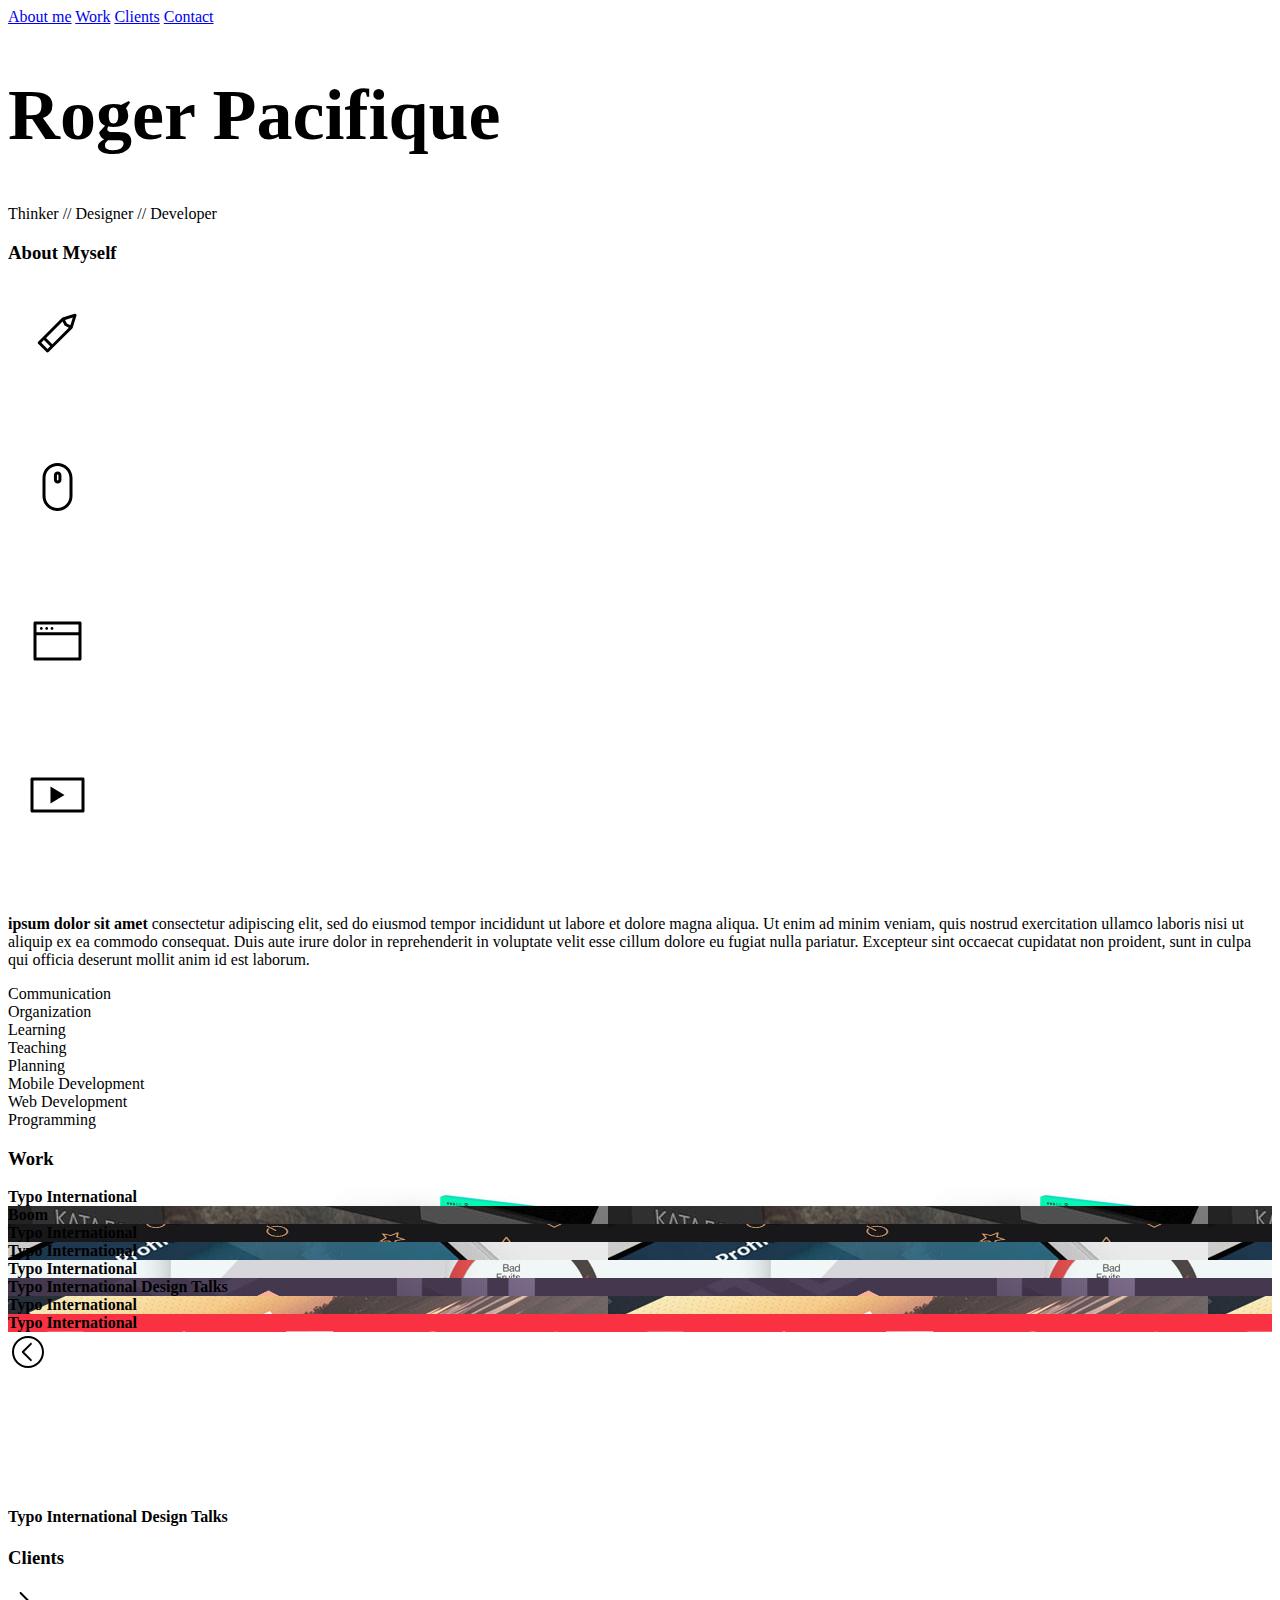
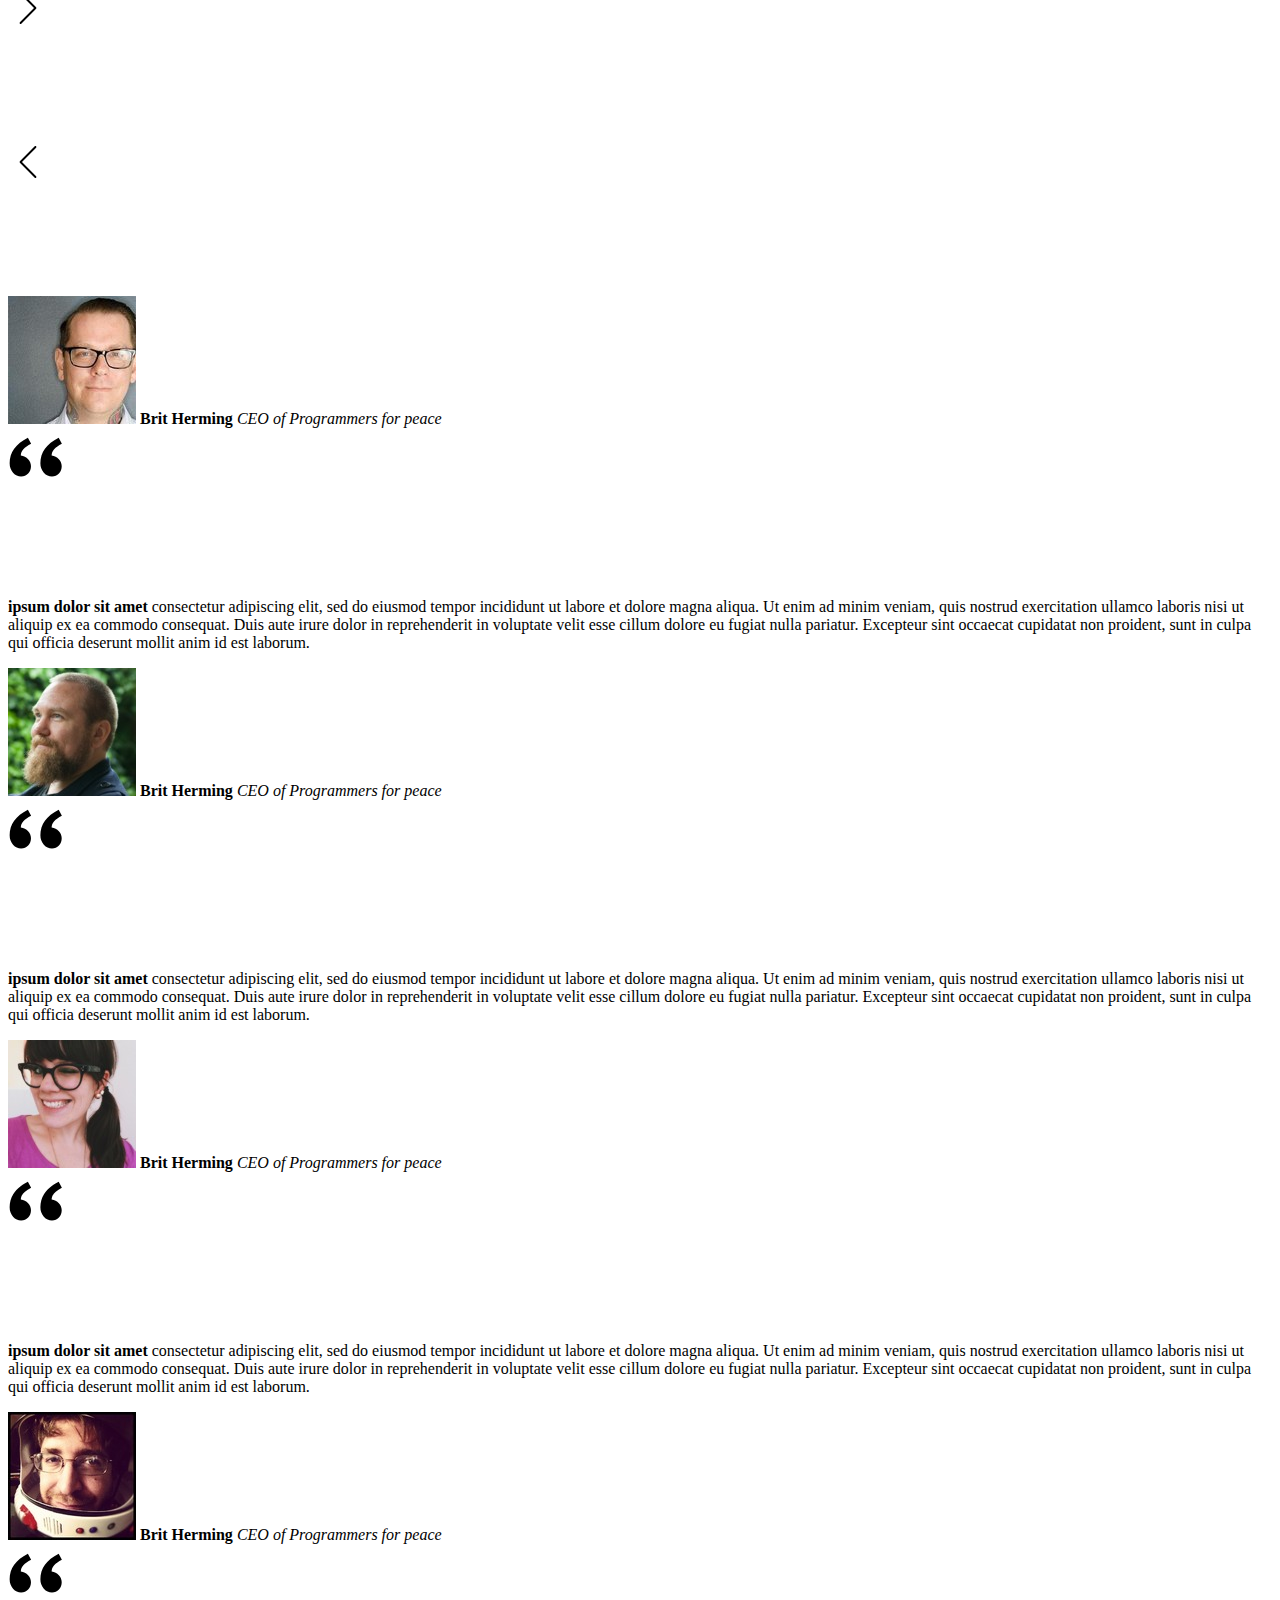
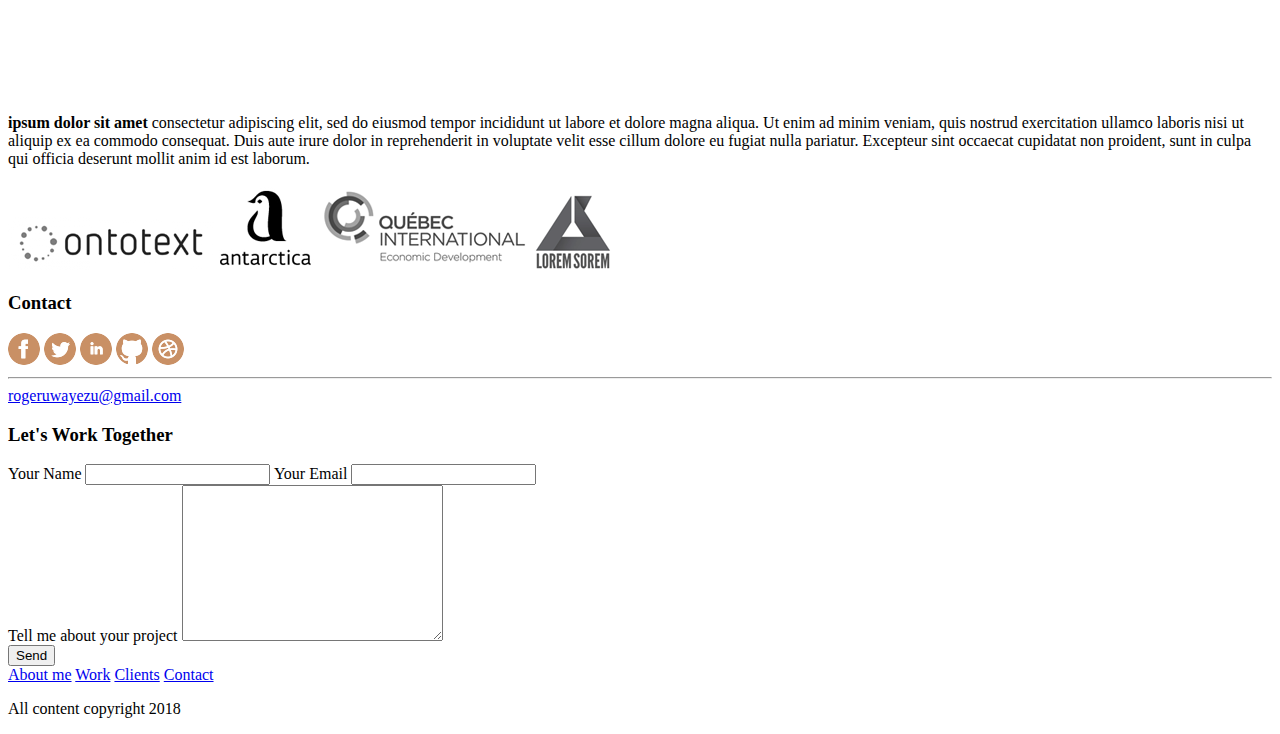
==== commit fefa4255: "moved style" ====
--- a/index.html
+++ b/index.html
@@ -5,7 +5,7 @@
     <meta http-equiv="X-UA-Compatible" content="IE=edge">
     <title>Portfolio</title>
     <meta name="viewport" content="width=device-width, initial-scale=1">
-    <link rel="stylesheet" type="text/css" media="screen" href="/styling/styling.css" />
+    <link rel="stylesheet" type="text/css" media="screen" href="/home/roger/Desktop/portfolio/styling/styling.css" />
     
     <script type="text/javascript" src="/javascript/jquery-3.3.1.min.js"></script>
     <script type="text/javascript" src="/javascript/functions.js"></script>
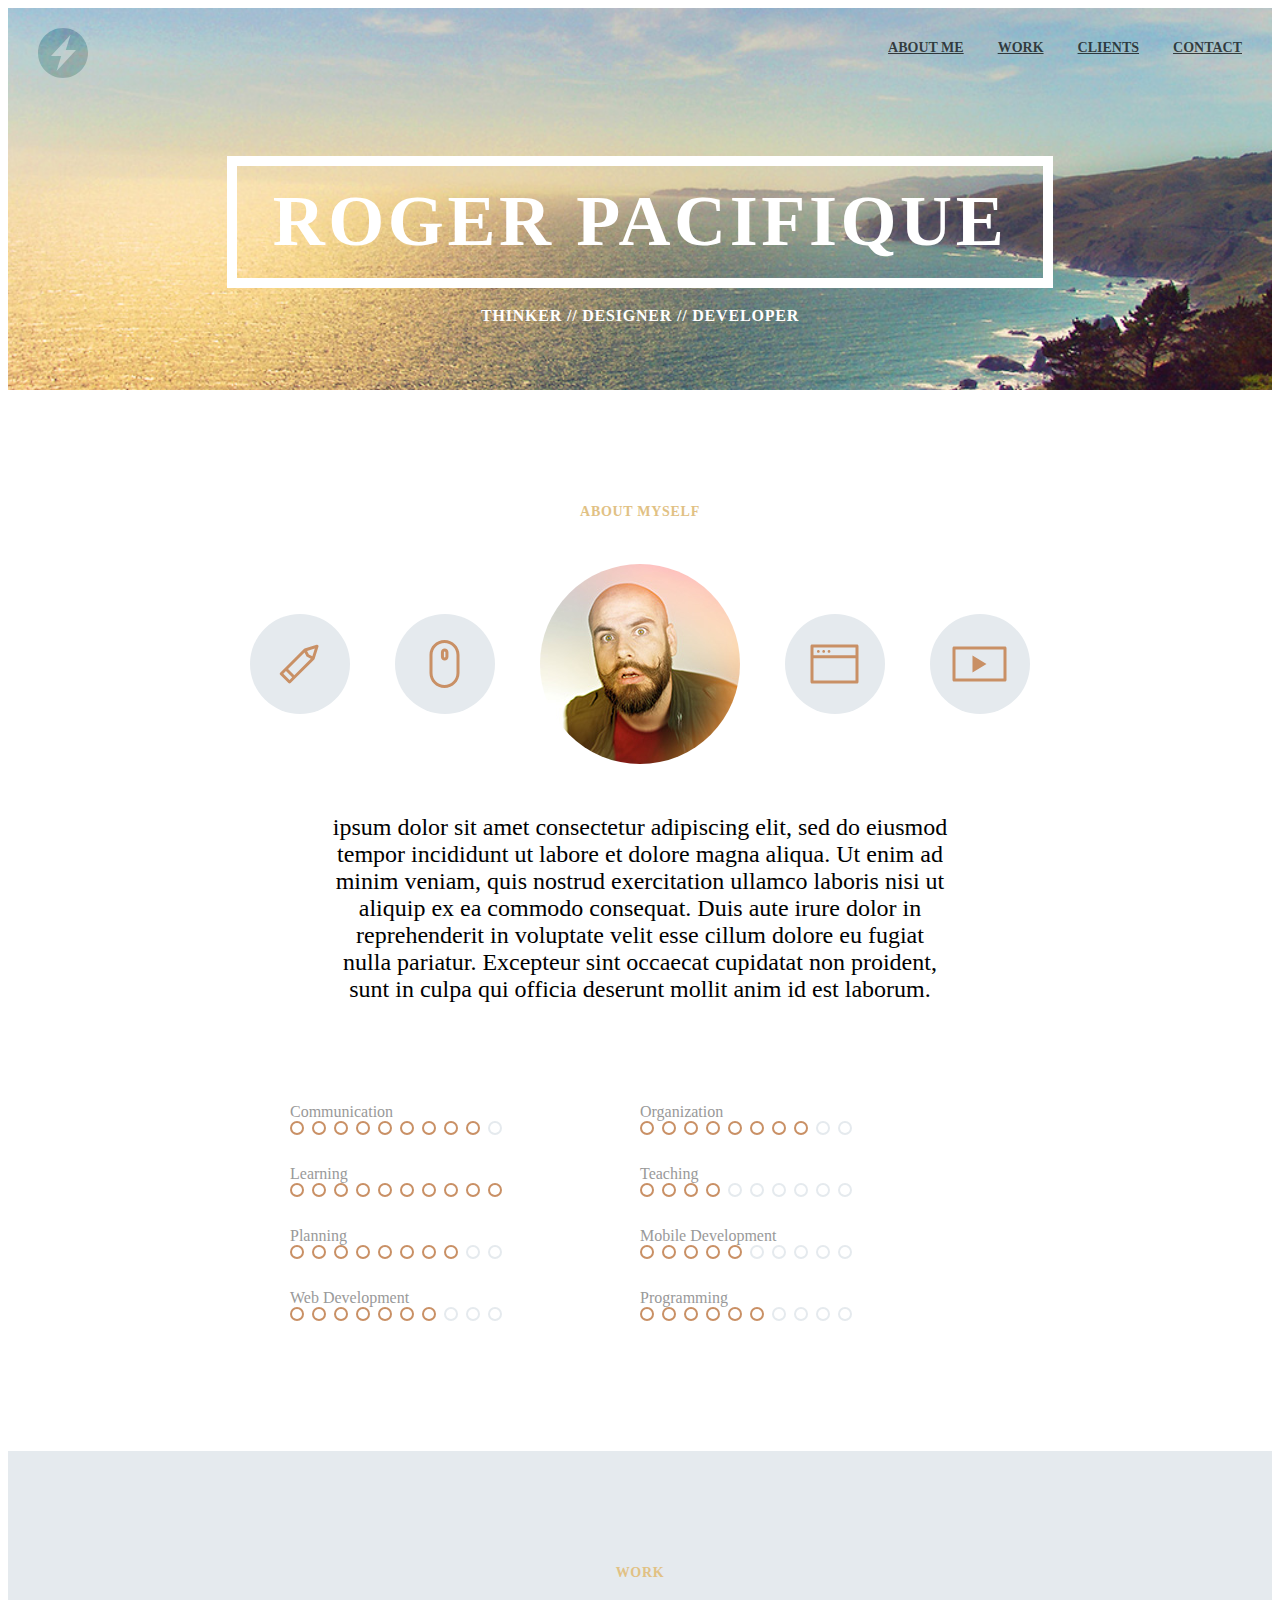
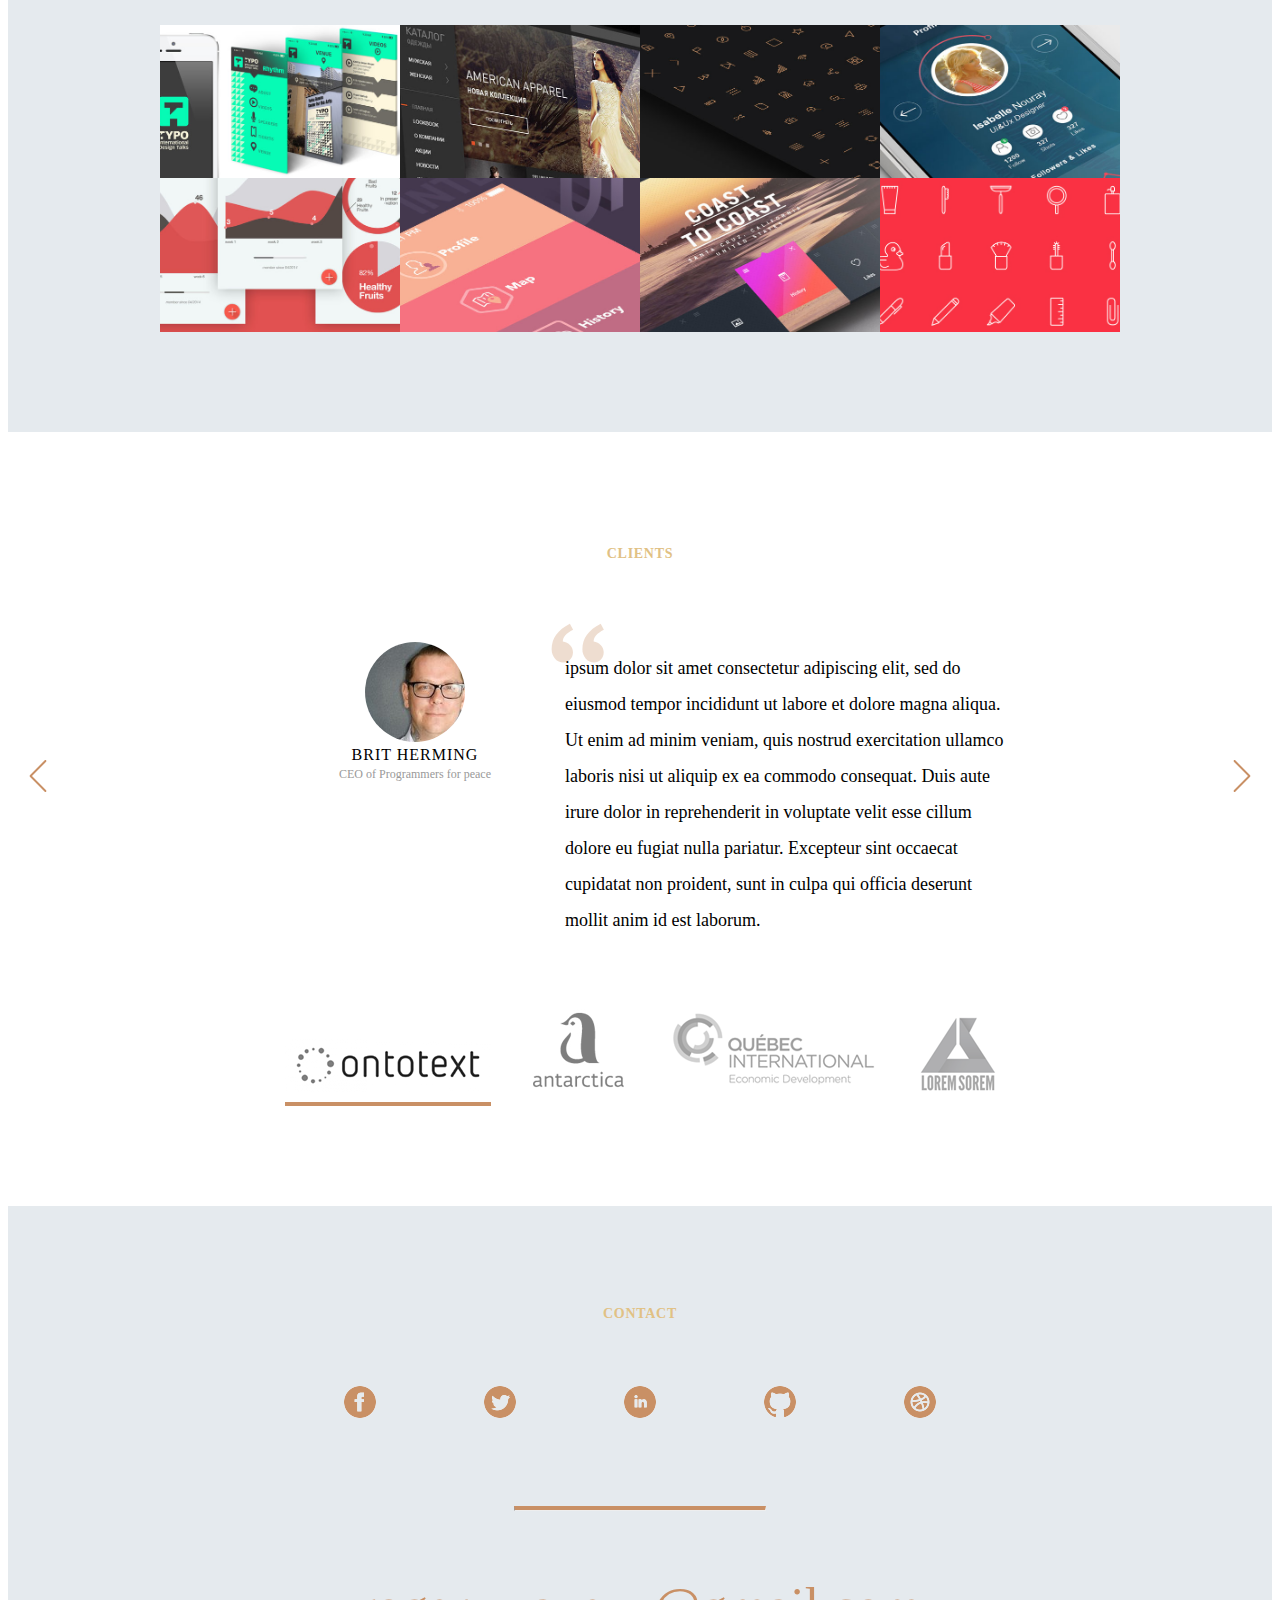
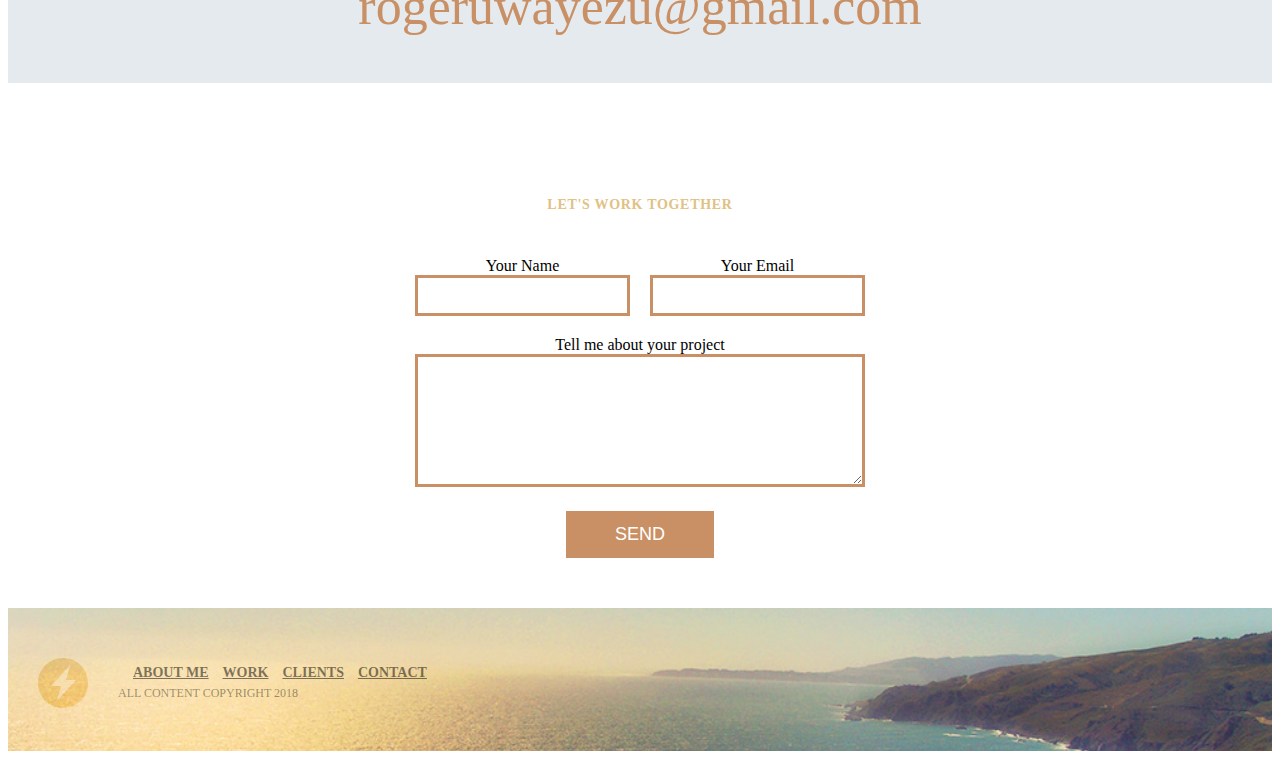
==== commit 000bb441: "changed style" ====
--- a/index.html
+++ b/index.html
@@ -5,7 +5,7 @@
     <meta http-equiv="X-UA-Compatible" content="IE=edge">
     <title>Portfolio</title>
     <meta name="viewport" content="width=device-width, initial-scale=1">
-    <link rel="stylesheet" type="text/css" media="screen" href="/home/roger/Desktop/portfolio/styling/styling.css" />
+    <link rel="stylesheet" type="text/css" media="screen" href="./styling/styling.css" />
     
     <script type="text/javascript" src="/javascript/jquery-3.3.1.min.js"></script>
     <script type="text/javascript" src="/javascript/functions.js"></script>
--- a/styling/styling.css
+++ b/styling/styling.css
@@ -0,0 +1,1011 @@
+.thumb-container .thumb-unit:hover .thumb-overlay {
+  -webkit-animation: animation 1s linear both;
+  animation: animation 1s linear both; }
+
+/* Generated with Bounce.js. Edit at https://goo.gl/MMDwjm */
+@-webkit-keyframes animation {
+  0% {
+    -webkit-transform: matrix3d(0, 0, 0, 0, 0, 0, 0, 0, 0, 0, 1, 0, 0, 0, 0, 1);
+    transform: matrix3d(0, 0, 0, 0, 0, 0, 0, 0, 0, 0, 1, 0, 0, 0, 0, 1); }
+  3.2% {
+    -webkit-transform: matrix3d(0.345, 0.098, 0, 0, 0.065, 0.345, 0, 0, 0, 0, 1, 0, 0, 0, 0, 1);
+    transform: matrix3d(0.345, 0.098, 0, 0, 0.065, 0.345, 0, 0, 0, 0, 1, 0, 0, 0, 0, 1); }
+  4.5% {
+    -webkit-transform: matrix3d(0.485, 0.163, 0, 0, 0.107, 0.485, 0, 0, 0, 0, 1, 0, 0, 0, 0, 1);
+    transform: matrix3d(0.485, 0.163, 0, 0, 0.107, 0.485, 0, 0, 0, 0, 1, 0, 0, 0, 0, 1); }
+  6.41% {
+    -webkit-transform: matrix3d(0.673, 0.242, 0, 0, 0.158, 0.673, 0, 0, 0, 0, 1, 0, 0, 0, 0, 1);
+    transform: matrix3d(0.673, 0.242, 0, 0, 0.158, 0.673, 0, 0, 0, 0, 1, 0, 0, 0, 0, 1); }
+  9.01% {
+    -webkit-transform: matrix3d(0.88, 0.288, 0, 0, 0.188, 0.88, 0, 0, 0, 0, 1, 0, 0, 0, 0, 1);
+    transform: matrix3d(0.88, 0.288, 0, 0, 0.188, 0.88, 0, 0, 0, 0, 1, 0, 0, 0, 0, 1); }
+  12.71% {
+    -webkit-transform: matrix3d(1.064, 0.241, 0, 0, 0.159, 1.064, 0, 0, 0, 0, 1, 0, 0, 0, 0, 1);
+    transform: matrix3d(1.064, 0.241, 0, 0, 0.159, 1.064, 0, 0, 0, 0, 1, 0, 0, 0, 0, 1); }
+  13.51% {
+    -webkit-transform: matrix3d(1.087, 0.221, 0, 0, 0.146, 1.087, 0, 0, 0, 0, 1, 0, 0, 0, 0, 1);
+    transform: matrix3d(1.087, 0.221, 0, 0, 0.146, 1.087, 0, 0, 0, 0, 1, 0, 0, 0, 0, 1); }
+  17.92% {
+    -webkit-transform: matrix3d(1.139, 0.105, 0, 0, 0.07, 1.139, 0, 0, 0, 0, 1, 0, 0, 0, 0, 1);
+    transform: matrix3d(1.139, 0.105, 0, 0, 0.07, 1.139, 0, 0, 0, 0, 1, 0, 0, 0, 0, 1); }
+  18.92% {
+    -webkit-transform: matrix3d(1.137, 0.082, 0, 0, 0.055, 1.137, 0, 0, 0, 0, 1, 0, 0, 0, 0, 1);
+    transform: matrix3d(1.137, 0.082, 0, 0, 0.055, 1.137, 0, 0, 0, 0, 1, 0, 0, 0, 0, 1); }
+  25.23% {
+    -webkit-transform: matrix3d(1.075, -0.001, 0, 0, -0.001, 1.075, 0, 0, 0, 0, 1, 0, 0, 0, 0, 1);
+    transform: matrix3d(1.075, -0.001, 0, 0, -0.001, 1.075, 0, 0, 0, 0, 1, 0, 0, 0, 0, 1); }
+  29.03% {
+    -webkit-transform: matrix3d(1.032, -0.015, 0, 0, -0.01, 1.032, 0, 0, 0, 0, 1, 0, 0, 0, 0, 1);
+    transform: matrix3d(1.032, -0.015, 0, 0, -0.01, 1.032, 0, 0, 0, 0, 1, 0, 0, 0, 0, 1); }
+  31.43% {
+    -webkit-transform: matrix3d(1.012, -0.017, 0, 0, -0.011, 1.012, 0, 0, 0, 0, 1, 0, 0, 0, 0, 1);
+    transform: matrix3d(1.012, -0.017, 0, 0, -0.011, 1.012, 0, 0, 0, 0, 1, 0, 0, 0, 0, 1); }
+  34.63% {
+    -webkit-transform: matrix3d(0.994, -0.014, 0, 0, -0.01, 0.994, 0, 0, 0, 0, 1, 0, 0, 0, 0, 1);
+    transform: matrix3d(0.994, -0.014, 0, 0, -0.01, 0.994, 0, 0, 0, 0, 1, 0, 0, 0, 0, 1); }
+  40.14% {
+    -webkit-transform: matrix3d(0.985, -0.007, 0, 0, -0.005, 0.985, 0, 0, 0, 0, 1, 0, 0, 0, 0, 1);
+    transform: matrix3d(0.985, -0.007, 0, 0, -0.005, 0.985, 0, 0, 0, 0, 1, 0, 0, 0, 0, 1); }
+  56.46% {
+    -webkit-transform: matrix3d(1, 0.001, 0, 0, 0.001, 1, 0, 0, 0, 0, 1, 0, 0, 0, 0, 1);
+    transform: matrix3d(1, 0.001, 0, 0, 0.001, 1, 0, 0, 0, 0, 1, 0, 0, 0, 0, 1); }
+  62.36% {
+    -webkit-transform: matrix3d(1.002, 0.001, 0, 0, 0, 1.002, 0, 0, 0, 0, 1, 0, 0, 0, 0, 1);
+    transform: matrix3d(1.002, 0.001, 0, 0, 0, 1.002, 0, 0, 0, 0, 1, 0, 0, 0, 0, 1); }
+  81.48% {
+    -webkit-transform: matrix3d(1, 0, 0, 0, 0, 1, 0, 0, 0, 0, 1, 0, 0, 0, 0, 1);
+    transform: matrix3d(1, 0, 0, 0, 0, 1, 0, 0, 0, 0, 1, 0, 0, 0, 0, 1); }
+  84.68% {
+    -webkit-transform: matrix3d(1, 0, 0, 0, 0, 1, 0, 0, 0, 0, 1, 0, 0, 0, 0, 1);
+    transform: matrix3d(1, 0, 0, 0, 0, 1, 0, 0, 0, 0, 1, 0, 0, 0, 0, 1); }
+  100% {
+    -webkit-transform: matrix3d(1, 0, 0, 0, 0, 1, 0, 0, 0, 0, 1, 0, 0, 0, 0, 1);
+    transform: matrix3d(1, 0, 0, 0, 0, 1, 0, 0, 0, 0, 1, 0, 0, 0, 0, 1); } }
+@keyframes animation {
+  0% {
+    -webkit-transform: matrix3d(0, 0, 0, 0, 0, 0, 0, 0, 0, 0, 1, 0, 0, 0, 0, 1);
+    transform: matrix3d(0, 0, 0, 0, 0, 0, 0, 0, 0, 0, 1, 0, 0, 0, 0, 1); }
+  3.2% {
+    -webkit-transform: matrix3d(0.345, 0.098, 0, 0, 0.065, 0.345, 0, 0, 0, 0, 1, 0, 0, 0, 0, 1);
+    transform: matrix3d(0.345, 0.098, 0, 0, 0.065, 0.345, 0, 0, 0, 0, 1, 0, 0, 0, 0, 1); }
+  4.5% {
+    -webkit-transform: matrix3d(0.485, 0.163, 0, 0, 0.107, 0.485, 0, 0, 0, 0, 1, 0, 0, 0, 0, 1);
+    transform: matrix3d(0.485, 0.163, 0, 0, 0.107, 0.485, 0, 0, 0, 0, 1, 0, 0, 0, 0, 1); }
+  6.41% {
+    -webkit-transform: matrix3d(0.673, 0.242, 0, 0, 0.158, 0.673, 0, 0, 0, 0, 1, 0, 0, 0, 0, 1);
+    transform: matrix3d(0.673, 0.242, 0, 0, 0.158, 0.673, 0, 0, 0, 0, 1, 0, 0, 0, 0, 1); }
+  9.01% {
+    -webkit-transform: matrix3d(0.88, 0.288, 0, 0, 0.188, 0.88, 0, 0, 0, 0, 1, 0, 0, 0, 0, 1);
+    transform: matrix3d(0.88, 0.288, 0, 0, 0.188, 0.88, 0, 0, 0, 0, 1, 0, 0, 0, 0, 1); }
+  12.71% {
+    -webkit-transform: matrix3d(1.064, 0.241, 0, 0, 0.159, 1.064, 0, 0, 0, 0, 1, 0, 0, 0, 0, 1);
+    transform: matrix3d(1.064, 0.241, 0, 0, 0.159, 1.064, 0, 0, 0, 0, 1, 0, 0, 0, 0, 1); }
+  13.51% {
+    -webkit-transform: matrix3d(1.087, 0.221, 0, 0, 0.146, 1.087, 0, 0, 0, 0, 1, 0, 0, 0, 0, 1);
+    transform: matrix3d(1.087, 0.221, 0, 0, 0.146, 1.087, 0, 0, 0, 0, 1, 0, 0, 0, 0, 1); }
+  17.92% {
+    -webkit-transform: matrix3d(1.139, 0.105, 0, 0, 0.07, 1.139, 0, 0, 0, 0, 1, 0, 0, 0, 0, 1);
+    transform: matrix3d(1.139, 0.105, 0, 0, 0.07, 1.139, 0, 0, 0, 0, 1, 0, 0, 0, 0, 1); }
+  18.92% {
+    -webkit-transform: matrix3d(1.137, 0.082, 0, 0, 0.055, 1.137, 0, 0, 0, 0, 1, 0, 0, 0, 0, 1);
+    transform: matrix3d(1.137, 0.082, 0, 0, 0.055, 1.137, 0, 0, 0, 0, 1, 0, 0, 0, 0, 1); }
+  25.23% {
+    -webkit-transform: matrix3d(1.075, -0.001, 0, 0, -0.001, 1.075, 0, 0, 0, 0, 1, 0, 0, 0, 0, 1);
+    transform: matrix3d(1.075, -0.001, 0, 0, -0.001, 1.075, 0, 0, 0, 0, 1, 0, 0, 0, 0, 1); }
+  29.03% {
+    -webkit-transform: matrix3d(1.032, -0.015, 0, 0, -0.01, 1.032, 0, 0, 0, 0, 1, 0, 0, 0, 0, 1);
+    transform: matrix3d(1.032, -0.015, 0, 0, -0.01, 1.032, 0, 0, 0, 0, 1, 0, 0, 0, 0, 1); }
+  31.43% {
+    -webkit-transform: matrix3d(1.012, -0.017, 0, 0, -0.011, 1.012, 0, 0, 0, 0, 1, 0, 0, 0, 0, 1);
+    transform: matrix3d(1.012, -0.017, 0, 0, -0.011, 1.012, 0, 0, 0, 0, 1, 0, 0, 0, 0, 1); }
+  34.63% {
+    -webkit-transform: matrix3d(0.994, -0.014, 0, 0, -0.01, 0.994, 0, 0, 0, 0, 1, 0, 0, 0, 0, 1);
+    transform: matrix3d(0.994, -0.014, 0, 0, -0.01, 0.994, 0, 0, 0, 0, 1, 0, 0, 0, 0, 1); }
+  40.14% {
+    -webkit-transform: matrix3d(0.985, -0.007, 0, 0, -0.005, 0.985, 0, 0, 0, 0, 1, 0, 0, 0, 0, 1);
+    transform: matrix3d(0.985, -0.007, 0, 0, -0.005, 0.985, 0, 0, 0, 0, 1, 0, 0, 0, 0, 1); }
+  56.46% {
+    -webkit-transform: matrix3d(1, 0.001, 0, 0, 0.001, 1, 0, 0, 0, 0, 1, 0, 0, 0, 0, 1);
+    transform: matrix3d(1, 0.001, 0, 0, 0.001, 1, 0, 0, 0, 0, 1, 0, 0, 0, 0, 1); }
+  62.36% {
+    -webkit-transform: matrix3d(1.002, 0.001, 0, 0, 0, 1.002, 0, 0, 0, 0, 1, 0, 0, 0, 0, 1);
+    transform: matrix3d(1.002, 0.001, 0, 0, 0, 1.002, 0, 0, 0, 0, 1, 0, 0, 0, 0, 1); }
+  81.48% {
+    -webkit-transform: matrix3d(1, 0, 0, 0, 0, 1, 0, 0, 0, 0, 1, 0, 0, 0, 0, 1);
+    transform: matrix3d(1, 0, 0, 0, 0, 1, 0, 0, 0, 0, 1, 0, 0, 0, 0, 1); }
+  84.68% {
+    -webkit-transform: matrix3d(1, 0, 0, 0, 0, 1, 0, 0, 0, 0, 1, 0, 0, 0, 0, 1);
+    transform: matrix3d(1, 0, 0, 0, 0, 1, 0, 0, 0, 0, 1, 0, 0, 0, 0, 1); }
+  100% {
+    -webkit-transform: matrix3d(1, 0, 0, 0, 0, 1, 0, 0, 0, 0, 1, 0, 0, 0, 0, 1);
+    transform: matrix3d(1, 0, 0, 0, 0, 1, 0, 0, 0, 0, 1, 0, 0, 0, 0, 1); } }
+/* 
+  Animation: bounceOut
+  Source: Bounce.Js */
+.clients-belt .client-unit.active-client {
+  -webkit-animation: animation 1s linear both;
+  animation: animation 1s linear both;
+  z-index: 2; }
+
+@-webkit-keyframes animation {
+  0% {
+    height: 0%;
+    width: 0%;
+    -webkit-transform: matrix3d(0, 0, 0, 0, 0, 0, 0, 0, 0, 0, 1, 0, 0, 0, 0, 1);
+    transform: matrix3d(0, 0, 0, 0, 0, 0, 0, 0, 0, 0, 1, 0, 0, 0, 0, 1); }
+  3.333333% {
+    height: 100%;
+    width: 100%;
+    -webkit-transform: matrix3d(0.34323, 0.11487, 0, 0, 0.07506, 0.34323, 0, 0, 0, 0, 1, 0, 0, 0, 0, 1);
+    transform: matrix3d(0.34323, 0.11487, 0, 0, 0.07506, 0.34323, 0, 0, 0, 0, 1, 0, 0, 0, 0, 1); }
+  6.666667% {
+    -webkit-transform: matrix3d(0.65416, 0.2159, 0, 0, 0.14115, 0.65416, 0, 0, 0, 0, 1, 0, 0, 0, 0, 1);
+    transform: matrix3d(0.65416, 0.2159, 0, 0, 0.14115, 0.65416, 0, 0, 0, 0, 1, 0, 0, 0, 0, 1); }
+  10% {
+    -webkit-transform: matrix3d(0.88518, 0.18431, 0, 0, 0.1219, 0.88518, 0, 0, 0, 0, 1, 0, 0, 0, 0, 1);
+    transform: matrix3d(0.88518, 0.18431, 0, 0, 0.1219, 0.88518, 0, 0, 0, 0, 1, 0, 0, 0, 0, 1); }
+  13.333333% {
+    -webkit-transform: matrix3d(1.02792, 0.0976, 0, 0, 0.06496, 1.02792, 0, 0, 0, 0, 1, 0, 0, 0, 0, 1);
+    transform: matrix3d(1.02792, 0.0976, 0, 0, 0.06496, 1.02792, 0, 0, 0, 0, 1, 0, 0, 0, 0, 1); }
+  16.666667% {
+    -webkit-transform: matrix3d(1.09602, 0.02621, 0, 0, 0.01747, 1.09602, 0, 0, 0, 0, 1, 0, 0, 0, 0, 1);
+    transform: matrix3d(1.09602, 0.02621, 0, 0, 0.01747, 1.09602, 0, 0, 0, 0, 1, 0, 0, 0, 0, 1); }
+  20% {
+    -webkit-transform: matrix3d(1.1117, -0.0094, 0, 0, -0.00627, 1.1117, 0, 0, 0, 0, 1, 0, 0, 0, 0, 1);
+    transform: matrix3d(1.1117, -0.0094, 0, 0, -0.00627, 1.1117, 0, 0, 0, 0, 1, 0, 0, 0, 0, 1); }
+  23.333333% {
+    -webkit-transform: matrix3d(1.09709, -0.01805, 0, 0, -0.01203, 1.09709, 0, 0, 0, 0, 1, 0, 0, 0, 0, 1);
+    transform: matrix3d(1.09709, -0.01805, 0, 0, -0.01203, 1.09709, 0, 0, 0, 0, 1, 0, 0, 0, 0, 1); }
+  26.666667% {
+    -webkit-transform: matrix3d(1.0698, -0.0143, 0, 0, -0.00954, 1.0698, 0, 0, 0, 0, 1, 0, 0, 0, 0, 1);
+    transform: matrix3d(1.0698, -0.0143, 0, 0, -0.00954, 1.0698, 0, 0, 0, 0, 1, 0, 0, 0, 0, 1); }
+  30% {
+    -webkit-transform: matrix3d(1.04151, -0.00794, 0, 0, -0.0053, 1.04151, 0, 0, 0, 0, 1, 0, 0, 0, 0, 1);
+    transform: matrix3d(1.04151, -0.00794, 0, 0, -0.0053, 1.04151, 0, 0, 0, 0, 1, 0, 0, 0, 0, 1); }
+  33.333333% {
+    -webkit-transform: matrix3d(1.01844, -0.00306, 0, 0, -0.00204, 1.01844, 0, 0, 0, 0, 1, 0, 0, 0, 0, 1);
+    transform: matrix3d(1.01844, -0.00306, 0, 0, -0.00204, 1.01844, 0, 0, 0, 0, 1, 0, 0, 0, 0, 1); }
+  36.666667% {
+    -webkit-transform: matrix3d(1.00277, -0.00038, 0, 0, -0.00025, 1.00277, 0, 0, 0, 0, 1, 0, 0, 0, 0, 1);
+    transform: matrix3d(1.00277, -0.00038, 0, 0, -0.00025, 1.00277, 0, 0, 0, 0, 1, 0, 0, 0, 0, 1); }
+  40% {
+    -webkit-transform: matrix3d(0.99411, 0.00064, 0, 0, 0.00043, 0.99411, 0, 0, 0, 0, 1, 0, 0, 0, 0, 1);
+    transform: matrix3d(0.99411, 0.00064, 0, 0, 0.00043, 0.99411, 0, 0, 0, 0, 1, 0, 0, 0, 0, 1); }
+  43.333333% {
+    -webkit-transform: matrix3d(0.99083, 0.00076, 0, 0, 0.0005, 0.99083, 0, 0, 0, 0, 1, 0, 0, 0, 0, 1);
+    transform: matrix3d(0.99083, 0.00076, 0, 0, 0.0005, 0.99083, 0, 0, 0, 0, 1, 0, 0, 0, 0, 1); }
+  46.666667% {
+    -webkit-transform: matrix3d(0.991, 0.00053, 0, 0, 0.00035, 0.991, 0, 0, 0, 0, 1, 0, 0, 0, 0, 1);
+    transform: matrix3d(0.991, 0.00053, 0, 0, 0.00035, 0.991, 0, 0, 0, 0, 1, 0, 0, 0, 0, 1); }
+  50% {
+    -webkit-transform: matrix3d(0.99292, 0.00027, 0, 0, 0.00018, 0.99292, 0, 0, 0, 0, 1, 0, 0, 0, 0, 1);
+    transform: matrix3d(0.99292, 0.00027, 0, 0, 0.00018, 0.99292, 0, 0, 0, 0, 1, 0, 0, 0, 0, 1); }
+  53.333333% {
+    -webkit-transform: matrix3d(0.99535, 0.00008, 0, 0, 0.00006, 0.99535, 0, 0, 0, 0, 1, 0, 0, 0, 0, 1);
+    transform: matrix3d(0.99535, 0.00008, 0, 0, 0.00006, 0.99535, 0, 0, 0, 0, 1, 0, 0, 0, 0, 1); }
+  56.666667% {
+    -webkit-transform: matrix3d(0.99755, -0.00001, 0, 0, 0, 0.99755, 0, 0, 0, 0, 1, 0, 0, 0, 0, 1);
+    transform: matrix3d(0.99755, -0.00001, 0, 0, 0, 0.99755, 0, 0, 0, 0, 1, 0, 0, 0, 0, 1); }
+  60% {
+    -webkit-transform: matrix3d(0.99919, -0.00004, 0, 0, -0.00002, 0.99919, 0, 0, 0, 0, 1, 0, 0, 0, 0, 1);
+    transform: matrix3d(0.99919, -0.00004, 0, 0, -0.00002, 0.99919, 0, 0, 0, 0, 1, 0, 0, 0, 0, 1); }
+  63.333333% {
+    -webkit-transform: matrix3d(1.0002, -0.00003, 0, 0, -0.00002, 1.0002, 0, 0, 0, 0, 1, 0, 0, 0, 0, 1);
+    transform: matrix3d(1.0002, -0.00003, 0, 0, -0.00002, 1.0002, 0, 0, 0, 0, 1, 0, 0, 0, 0, 1); }
+  66.666667% {
+    -webkit-transform: matrix3d(1.00068, -0.00002, 0, 0, -0.00001, 1.00068, 0, 0, 0, 0, 1, 0, 0, 0, 0, 1);
+    transform: matrix3d(1.00068, -0.00002, 0, 0, -0.00001, 1.00068, 0, 0, 0, 0, 1, 0, 0, 0, 0, 1); }
+  70% {
+    -webkit-transform: matrix3d(1.00079, -0.00001, 0, 0, -0.00001, 1.00079, 0, 0, 0, 0, 1, 0, 0, 0, 0, 1);
+    transform: matrix3d(1.00079, -0.00001, 0, 0, -0.00001, 1.00079, 0, 0, 0, 0, 1, 0, 0, 0, 0, 1); }
+  73.333333% {
+    -webkit-transform: matrix3d(1.00069, 0, 0, 0, 0, 1.00069, 0, 0, 0, 0, 1, 0, 0, 0, 0, 1);
+    transform: matrix3d(1.00069, 0, 0, 0, 0, 1.00069, 0, 0, 0, 0, 1, 0, 0, 0, 0, 1); }
+  76.666667% {
+    -webkit-transform: matrix3d(1.00049, 0, 0, 0, 0, 1.00049, 0, 0, 0, 0, 1, 0, 0, 0, 0, 1);
+    transform: matrix3d(1.00049, 0, 0, 0, 0, 1.00049, 0, 0, 0, 0, 1, 0, 0, 0, 0, 1); }
+  80% {
+    -webkit-transform: matrix3d(1.00029, 0, 0, 0, 0, 1.00029, 0, 0, 0, 0, 1, 0, 0, 0, 0, 1);
+    transform: matrix3d(1.00029, 0, 0, 0, 0, 1.00029, 0, 0, 0, 0, 1, 0, 0, 0, 0, 1); }
+  83.333333% {
+    -webkit-transform: matrix3d(1.00013, 0, 0, 0, 0, 1.00013, 0, 0, 0, 0, 1, 0, 0, 0, 0, 1);
+    transform: matrix3d(1.00013, 0, 0, 0, 0, 1.00013, 0, 0, 0, 0, 1, 0, 0, 0, 0, 1); }
+  86.666667% {
+    -webkit-transform: matrix3d(1.00002, 0, 0, 0, 0, 1.00002, 0, 0, 0, 0, 1, 0, 0, 0, 0, 1);
+    transform: matrix3d(1.00002, 0, 0, 0, 0, 1.00002, 0, 0, 0, 0, 1, 0, 0, 0, 0, 1); }
+  90% {
+    -webkit-transform: matrix3d(0.99996, 0, 0, 0, 0, 0.99996, 0, 0, 0, 0, 1, 0, 0, 0, 0, 1);
+    transform: matrix3d(0.99996, 0, 0, 0, 0, 0.99996, 0, 0, 0, 0, 1, 0, 0, 0, 0, 1); }
+  93.333333% {
+    -webkit-transform: matrix3d(0.99994, 0, 0, 0, 0, 0.99994, 0, 0, 0, 0, 1, 0, 0, 0, 0, 1);
+    transform: matrix3d(0.99994, 0, 0, 0, 0, 0.99994, 0, 0, 0, 0, 1, 0, 0, 0, 0, 1); }
+  96.666667% {
+    -webkit-transform: matrix3d(0.99994, 0, 0, 0, 0, 0.99994, 0, 0, 0, 0, 1, 0, 0, 0, 0, 1);
+    transform: matrix3d(0.99994, 0, 0, 0, 0, 0.99994, 0, 0, 0, 0, 1, 0, 0, 0, 0, 1); }
+  100% {
+    height: 100%;
+    width: 100%;
+    -webkit-transform: matrix3d(1, 0, 0, 0, 0, 1, 0, 0, 0, 0, 1, 0, 0, 0, 0, 1);
+    transform: matrix3d(1, 0, 0, 0, 0, 1, 0, 0, 0, 0, 1, 0, 0, 0, 0, 1); } }
+@keyframes animation {
+  0% {
+    height: 0%;
+    width: 0%;
+    -webkit-transform: matrix3d(0, 0, 0, 0, 0, 0, 0, 0, 0, 0, 1, 0, 0, 0, 0, 1);
+    transform: matrix3d(0, 0, 0, 0, 0, 0, 0, 0, 0, 0, 1, 0, 0, 0, 0, 1); }
+  3.333333% {
+    height: 100%;
+    width: 100%;
+    -webkit-transform: matrix3d(0.34323, 0.11487, 0, 0, 0.07506, 0.34323, 0, 0, 0, 0, 1, 0, 0, 0, 0, 1);
+    transform: matrix3d(0.34323, 0.11487, 0, 0, 0.07506, 0.34323, 0, 0, 0, 0, 1, 0, 0, 0, 0, 1); }
+  6.666667% {
+    -webkit-transform: matrix3d(0.65416, 0.2159, 0, 0, 0.14115, 0.65416, 0, 0, 0, 0, 1, 0, 0, 0, 0, 1);
+    transform: matrix3d(0.65416, 0.2159, 0, 0, 0.14115, 0.65416, 0, 0, 0, 0, 1, 0, 0, 0, 0, 1); }
+  10% {
+    -webkit-transform: matrix3d(0.88518, 0.18431, 0, 0, 0.1219, 0.88518, 0, 0, 0, 0, 1, 0, 0, 0, 0, 1);
+    transform: matrix3d(0.88518, 0.18431, 0, 0, 0.1219, 0.88518, 0, 0, 0, 0, 1, 0, 0, 0, 0, 1); }
+  13.333333% {
+    -webkit-transform: matrix3d(1.02792, 0.0976, 0, 0, 0.06496, 1.02792, 0, 0, 0, 0, 1, 0, 0, 0, 0, 1);
+    transform: matrix3d(1.02792, 0.0976, 0, 0, 0.06496, 1.02792, 0, 0, 0, 0, 1, 0, 0, 0, 0, 1); }
+  16.666667% {
+    -webkit-transform: matrix3d(1.09602, 0.02621, 0, 0, 0.01747, 1.09602, 0, 0, 0, 0, 1, 0, 0, 0, 0, 1);
+    transform: matrix3d(1.09602, 0.02621, 0, 0, 0.01747, 1.09602, 0, 0, 0, 0, 1, 0, 0, 0, 0, 1); }
+  20% {
+    -webkit-transform: matrix3d(1.1117, -0.0094, 0, 0, -0.00627, 1.1117, 0, 0, 0, 0, 1, 0, 0, 0, 0, 1);
+    transform: matrix3d(1.1117, -0.0094, 0, 0, -0.00627, 1.1117, 0, 0, 0, 0, 1, 0, 0, 0, 0, 1); }
+  23.333333% {
+    -webkit-transform: matrix3d(1.09709, -0.01805, 0, 0, -0.01203, 1.09709, 0, 0, 0, 0, 1, 0, 0, 0, 0, 1);
+    transform: matrix3d(1.09709, -0.01805, 0, 0, -0.01203, 1.09709, 0, 0, 0, 0, 1, 0, 0, 0, 0, 1); }
+  26.666667% {
+    -webkit-transform: matrix3d(1.0698, -0.0143, 0, 0, -0.00954, 1.0698, 0, 0, 0, 0, 1, 0, 0, 0, 0, 1);
+    transform: matrix3d(1.0698, -0.0143, 0, 0, -0.00954, 1.0698, 0, 0, 0, 0, 1, 0, 0, 0, 0, 1); }
+  30% {
+    -webkit-transform: matrix3d(1.04151, -0.00794, 0, 0, -0.0053, 1.04151, 0, 0, 0, 0, 1, 0, 0, 0, 0, 1);
+    transform: matrix3d(1.04151, -0.00794, 0, 0, -0.0053, 1.04151, 0, 0, 0, 0, 1, 0, 0, 0, 0, 1); }
+  33.333333% {
+    -webkit-transform: matrix3d(1.01844, -0.00306, 0, 0, -0.00204, 1.01844, 0, 0, 0, 0, 1, 0, 0, 0, 0, 1);
+    transform: matrix3d(1.01844, -0.00306, 0, 0, -0.00204, 1.01844, 0, 0, 0, 0, 1, 0, 0, 0, 0, 1); }
+  36.666667% {
+    -webkit-transform: matrix3d(1.00277, -0.00038, 0, 0, -0.00025, 1.00277, 0, 0, 0, 0, 1, 0, 0, 0, 0, 1);
+    transform: matrix3d(1.00277, -0.00038, 0, 0, -0.00025, 1.00277, 0, 0, 0, 0, 1, 0, 0, 0, 0, 1); }
+  40% {
+    -webkit-transform: matrix3d(0.99411, 0.00064, 0, 0, 0.00043, 0.99411, 0, 0, 0, 0, 1, 0, 0, 0, 0, 1);
+    transform: matrix3d(0.99411, 0.00064, 0, 0, 0.00043, 0.99411, 0, 0, 0, 0, 1, 0, 0, 0, 0, 1); }
+  43.333333% {
+    -webkit-transform: matrix3d(0.99083, 0.00076, 0, 0, 0.0005, 0.99083, 0, 0, 0, 0, 1, 0, 0, 0, 0, 1);
+    transform: matrix3d(0.99083, 0.00076, 0, 0, 0.0005, 0.99083, 0, 0, 0, 0, 1, 0, 0, 0, 0, 1); }
+  46.666667% {
+    -webkit-transform: matrix3d(0.991, 0.00053, 0, 0, 0.00035, 0.991, 0, 0, 0, 0, 1, 0, 0, 0, 0, 1);
+    transform: matrix3d(0.991, 0.00053, 0, 0, 0.00035, 0.991, 0, 0, 0, 0, 1, 0, 0, 0, 0, 1); }
+  50% {
+    -webkit-transform: matrix3d(0.99292, 0.00027, 0, 0, 0.00018, 0.99292, 0, 0, 0, 0, 1, 0, 0, 0, 0, 1);
+    transform: matrix3d(0.99292, 0.00027, 0, 0, 0.00018, 0.99292, 0, 0, 0, 0, 1, 0, 0, 0, 0, 1); }
+  53.333333% {
+    -webkit-transform: matrix3d(0.99535, 0.00008, 0, 0, 0.00006, 0.99535, 0, 0, 0, 0, 1, 0, 0, 0, 0, 1);
+    transform: matrix3d(0.99535, 0.00008, 0, 0, 0.00006, 0.99535, 0, 0, 0, 0, 1, 0, 0, 0, 0, 1); }
+  56.666667% {
+    -webkit-transform: matrix3d(0.99755, -0.00001, 0, 0, 0, 0.99755, 0, 0, 0, 0, 1, 0, 0, 0, 0, 1);
+    transform: matrix3d(0.99755, -0.00001, 0, 0, 0, 0.99755, 0, 0, 0, 0, 1, 0, 0, 0, 0, 1); }
+  60% {
+    -webkit-transform: matrix3d(0.99919, -0.00004, 0, 0, -0.00002, 0.99919, 0, 0, 0, 0, 1, 0, 0, 0, 0, 1);
+    transform: matrix3d(0.99919, -0.00004, 0, 0, -0.00002, 0.99919, 0, 0, 0, 0, 1, 0, 0, 0, 0, 1); }
+  63.333333% {
+    -webkit-transform: matrix3d(1.0002, -0.00003, 0, 0, -0.00002, 1.0002, 0, 0, 0, 0, 1, 0, 0, 0, 0, 1);
+    transform: matrix3d(1.0002, -0.00003, 0, 0, -0.00002, 1.0002, 0, 0, 0, 0, 1, 0, 0, 0, 0, 1); }
+  66.666667% {
+    -webkit-transform: matrix3d(1.00068, -0.00002, 0, 0, -0.00001, 1.00068, 0, 0, 0, 0, 1, 0, 0, 0, 0, 1);
+    transform: matrix3d(1.00068, -0.00002, 0, 0, -0.00001, 1.00068, 0, 0, 0, 0, 1, 0, 0, 0, 0, 1); }
+  70% {
+    -webkit-transform: matrix3d(1.00079, -0.00001, 0, 0, -0.00001, 1.00079, 0, 0, 0, 0, 1, 0, 0, 0, 0, 1);
+    transform: matrix3d(1.00079, -0.00001, 0, 0, -0.00001, 1.00079, 0, 0, 0, 0, 1, 0, 0, 0, 0, 1); }
+  73.333333% {
+    -webkit-transform: matrix3d(1.00069, 0, 0, 0, 0, 1.00069, 0, 0, 0, 0, 1, 0, 0, 0, 0, 1);
+    transform: matrix3d(1.00069, 0, 0, 0, 0, 1.00069, 0, 0, 0, 0, 1, 0, 0, 0, 0, 1); }
+  76.666667% {
+    -webkit-transform: matrix3d(1.00049, 0, 0, 0, 0, 1.00049, 0, 0, 0, 0, 1, 0, 0, 0, 0, 1);
+    transform: matrix3d(1.00049, 0, 0, 0, 0, 1.00049, 0, 0, 0, 0, 1, 0, 0, 0, 0, 1); }
+  80% {
+    -webkit-transform: matrix3d(1.00029, 0, 0, 0, 0, 1.00029, 0, 0, 0, 0, 1, 0, 0, 0, 0, 1);
+    transform: matrix3d(1.00029, 0, 0, 0, 0, 1.00029, 0, 0, 0, 0, 1, 0, 0, 0, 0, 1); }
+  83.333333% {
+    -webkit-transform: matrix3d(1.00013, 0, 0, 0, 0, 1.00013, 0, 0, 0, 0, 1, 0, 0, 0, 0, 1);
+    transform: matrix3d(1.00013, 0, 0, 0, 0, 1.00013, 0, 0, 0, 0, 1, 0, 0, 0, 0, 1); }
+  86.666667% {
+    -webkit-transform: matrix3d(1.00002, 0, 0, 0, 0, 1.00002, 0, 0, 0, 0, 1, 0, 0, 0, 0, 1);
+    transform: matrix3d(1.00002, 0, 0, 0, 0, 1.00002, 0, 0, 0, 0, 1, 0, 0, 0, 0, 1); }
+  90% {
+    -webkit-transform: matrix3d(0.99996, 0, 0, 0, 0, 0.99996, 0, 0, 0, 0, 1, 0, 0, 0, 0, 1);
+    transform: matrix3d(0.99996, 0, 0, 0, 0, 0.99996, 0, 0, 0, 0, 1, 0, 0, 0, 0, 1); }
+  93.333333% {
+    -webkit-transform: matrix3d(0.99994, 0, 0, 0, 0, 0.99994, 0, 0, 0, 0, 1, 0, 0, 0, 0, 1);
+    transform: matrix3d(0.99994, 0, 0, 0, 0, 0.99994, 0, 0, 0, 0, 1, 0, 0, 0, 0, 1); }
+  96.666667% {
+    -webkit-transform: matrix3d(0.99994, 0, 0, 0, 0, 0.99994, 0, 0, 0, 0, 1, 0, 0, 0, 0, 1);
+    transform: matrix3d(0.99994, 0, 0, 0, 0, 0.99994, 0, 0, 0, 0, 1, 0, 0, 0, 0, 1); }
+  100% {
+    height: 100%;
+    width: 100%;
+    -webkit-transform: matrix3d(1, 0, 0, 0, 0, 1, 0, 0, 0, 0, 1, 0, 0, 0, 0, 1);
+    transform: matrix3d(1, 0, 0, 0, 0, 1, 0, 0, 0, 0, 1, 0, 0, 0, 0, 1); } }
+.loader,
+.loader:before,
+.loader:after {
+  border-radius: 50%;
+  width: 2.5em;
+  height: 2.5em;
+  -webkit-animation-fill-mode: both;
+  animation-fill-mode: both;
+  -webkit-animation: load7 1.8s infinite ease-in-out;
+  animation: load7 1.8s infinite ease-in-out; }
+
+.loader {
+  color: #ffffff;
+  font-size: 10px;
+  margin: 80px auto;
+  position: relative;
+  text-indent: -9999em;
+  -webkit-transform: translateZ(0);
+  -ms-transform: translateZ(0);
+  transform: translateZ(0);
+  -webkit-animation-delay: -0.16s;
+  animation-delay: -0.16s; }
+
+.loader:before,
+.loader:after {
+  content: '';
+  position: absolute;
+  top: 0; }
+
+.loader:before {
+  left: -3.5em;
+  -webkit-animation-delay: -0.32s;
+  animation-delay: -0.32s; }
+
+.loader:after {
+  left: 3.5em; }
+
+@-webkit-keyframes load7 {
+  0%,
+  80%,
+  100% {
+    box-shadow: 0 2.5em 0 -1.3em; }
+  40% {
+    box-shadow: 0 2.5em 0 0; } }
+@keyframes load7 {
+  0%,
+  80%,
+  100% {
+    box-shadow: 0 2.5em 0 -1.3em; }
+  40% {
+    box-shadow: 0 2.5em 0 0; } }
+header {
+  background-repeat: no-repeat, no-repeat;
+  background-size: 50px 50px, cover;
+  background-position: 30px 50px, 50% 50%;
+  background-blend-mode: overlay, normal; }
+
+header {
+  background-position: 30px 20px, 50% 50%;
+  background-image: url(/img/logo.svg), url(/img/hero-bg.jpg);
+  padding-bottom: 50px; }
+  header .logo {
+    height: 50px;
+    width: 50px;
+    float: left;
+    margin: 10px 0 0 30px; }
+  header nav {
+    float: right;
+    padding: 30px 30px 0 0; }
+    header nav a {
+      display: inline-block;
+      margin-left: 30px;
+      color: rgba(0, 0, 0, 0.7);
+      font-size: 14px;
+      font-weight: 700;
+      text-transform: uppercase; }
+
+header a:hover {
+  color: black; }
+
+h1 {
+  text-align: center;
+  font-size: 72px;
+  font-weight: 700;
+  color: white;
+  text-transform: uppercase;
+  letter-spacing: 0.05em;
+  margin-bottom: 20px;
+  clear: both;
+  padding-top: 100px; }
+  h1 span {
+    display: inline-block;
+    padding: 0.2em 0.5em;
+    border: white solid 10px; }
+
+.kicker {
+  text-align: center;
+  font-weight: 700;
+  text-transform: uppercase;
+  letter-spacing: 0.05em;
+  color: white;
+  line-height: 1; }
+
+@media (max-width: 640px) {
+  header {
+    background-position: 50% 20px, 50% 50%; }
+    header nav {
+      float: none;
+      text-align: center;
+      padding-top: 90px; }
+    header h1 {
+      padding-top: 0px; } }
+/* About section */
+section h3 {
+  text-align: center;
+  font-size: 14px;
+  font-weight: 700;
+  text-transform: uppercase;
+  letter-spacing: 0.05em;
+  color: #e1c184;
+  padding: 100px 0 30px; }
+
+.face-lockup {
+  max-width: 780px;
+  display: -webkit-box;
+  display: -moz-box;
+  display: box;
+  display: -webkit-flex;
+  display: -moz-flex;
+  display: -ms-flexbox;
+  display: flex;
+  margin: 0 auto;
+  -webkit-box-align: center;
+  -moz-box-align: center;
+  box-align: center;
+  -webkit-align-items: center;
+  -moz-align-items: center;
+  -ms-align-items: center;
+  -o-align-items: center;
+  align-items: center;
+  -ms-flex-align: center;
+  -webkit-box-pack: justify;
+  -moz-box-pack: justify;
+  box-pack: justify;
+  -webkit-justify-content: space-between;
+  -moz-justify-content: space-between;
+  -ms-justify-content: space-between;
+  -o-justify-content: space-between;
+  justify-content: space-between;
+  -ms-flex-pack: justify; }
+  .face-lockup .face-img {
+    border-radius: 50%;
+    background-size: cover;
+    background-position: center;
+    background: url(/img/travitar.jpg);
+    height: 200px;
+    width: 200px;
+    -webkit-box-ordinal-group: 3;
+    -moz-box-ordinal-group: 3;
+    box-ordinal-group: 3;
+    -webkit-order: 3;
+    -moz-order: 3;
+    order: 3;
+    -ms-flex-order: 3; }
+  .face-lockup [class^="icon-"] {
+    height: 100px;
+    width: 100px;
+    background: #e5eaee;
+    border-radius: 50%; }
+    .face-lockup [class^="icon-"] path {
+      fill: #c99065; }
+    .face-lockup [class^="icon-"].icon-pencil {
+      -webkit-box-ordinal-group: 1;
+      -moz-box-ordinal-group: 1;
+      box-ordinal-group: 1;
+      -webkit-order: 1;
+      -moz-order: 1;
+      order: 1;
+      -ms-flex-order: 1; }
+    .face-lockup [class^="icon-"].icon-mouse {
+      -webkit-box-ordinal-group: 2;
+      -moz-box-ordinal-group: 2;
+      box-ordinal-group: 2;
+      -webkit-order: 2;
+      -moz-order: 2;
+      order: 2;
+      -ms-flex-order: 2; }
+    .face-lockup [class^="icon-"].icon-browser {
+      -webkit-box-ordinal-group: 4;
+      -moz-box-ordinal-group: 4;
+      box-ordinal-group: 4;
+      -webkit-order: 4;
+      -moz-order: 4;
+      order: 4;
+      -ms-flex-order: 4; }
+    .face-lockup [class^="icon-"].icon-video {
+      -webkit-box-ordinal-group: 5;
+      -moz-box-ordinal-group: 5;
+      box-ordinal-group: 5;
+      -webkit-order: 5;
+      -moz-order: 5;
+      order: 5;
+      -ms-flex-order: 5; }
+
+@media screen and (max-width: 650px) {
+  .face-lockup {
+    display: block;
+    text-align: center; }
+    .face-lockup div {
+      display: inline-block; }
+    .face-lockup .face-img {
+      display: block;
+      background-position: center center;
+      background-repeat: no-repeat;
+      margin: 0 auto 30px; }
+    .face-lockup [class^="icon-"] {
+      margin: 10px 9%; } }
+.blurb {
+  max-width: 620px;
+  padding: 0 15px;
+  margin: 50px auto;
+  font-size: 24px;
+  text-align: center;
+  font-weight: 300; }
+
+.skill-lockup {
+  max-width: 700px;
+  margin: 100px auto;
+  color: #999; }
+  .skill-lockup::after {
+    clear: both;
+    content: "";
+    display: table; }
+  .skill-lockup .skill-unit {
+    width: 350px;
+    float: left; }
+  .skill-lockup .skill-icons {
+    font-size: 0;
+    margin: 0px 0 30px; }
+    .skill-lockup .skill-icons span {
+      display: inline-block;
+      height: 14px;
+      width: 14px;
+      background-color: #c99065;
+      margin-right: 8px;
+      border-radius: 50%; }
+      .skill-lockup .skill-icons span:after {
+        content: "";
+        display: block;
+        height: 10px;
+        width: 10px;
+        background: #fff;
+        border-radius: 50%;
+        margin: 2px; }
+
+.skill-lockup .skill-icons.skill-1 span:nth-child(n+2), .skill-lockup .skill-icons.skill-2 span:nth-child(n+3), .skill-lockup .skill-icons.skill-3 span:nth-child(n+4), .skill-lockup .skill-icons.skill-4 span:nth-child(n+5), .skill-lockup .skill-icons.skill-5 span:nth-child(n+6), .skill-lockup .skill-icons.skill-6 span:nth-child(n+7), .skill-lockup .skill-icons.skill-7 span:nth-child(n+8), .skill-lockup .skill-icons.skill-8 span:nth-child(n+9), .skill-lockup .skill-icons.skill-9 span:nth-child(n+10), .skill-lockup .skill-icons.skill-10 span:nth-child(n+11) {
+  background: #e5eaee; }
+
+.alt-section {
+  background: #e5eaee; }
+
+.section-work {
+  overflow-x: hidden; }
+
+.work-belt {
+  width: 200%;
+  position: relative;
+  left: 0%;
+  -webkit-transition: all 800ms;
+  -moz-transition: all 800ms;
+  transition: all 800ms; }
+
+.thumb-wrap, .work-wrap {
+  width: 50%;
+  float: left; }
+
+.thumb-container {
+  max-width: 960px;
+  margin: 0px auto;
+  padding-bottom: 100px; }
+  .thumb-container::after {
+    clear: both;
+    content: "";
+    display: table; }
+  .thumb-container .thumb-unit {
+    display: block;
+    width: 25%;
+    float: left;
+    position: relative;
+    padding-top: 16%;
+    cursor: pointer;
+    background-position: center center;
+    background-repeat: no-repeat;
+    background-size: cover;
+    -webkit-perspective: 300;
+    -moz-perspective: 300;
+    perspective: 300; }
+    @media screen and (max-width: 760px) {
+      .thumb-container .thumb-unit {
+        width: 50%;
+        padding-top: 26%; } }
+    .thumb-container .thumb-unit .thumb-overlay {
+      position: absolute;
+      top: 0%;
+      right: 0px;
+      left: 0px;
+      height: 100%;
+      background: rgba(201, 144, 101, 0.9);
+      display: -webkit-box;
+      display: -moz-box;
+      display: box;
+      display: -webkit-flex;
+      display: -moz-flex;
+      display: -ms-flexbox;
+      display: flex;
+      -webkit-box-align: center;
+      -moz-box-align: center;
+      box-align: center;
+      -webkit-align-items: center;
+      -moz-align-items: center;
+      -ms-align-items: center;
+      -o-align-items: center;
+      align-items: center;
+      -ms-flex-align: center;
+      -webkit-box-pack: distribute;
+      -moz-box-pack: distribute;
+      box-pack: distribute;
+      -webkit-justify-content: space-around;
+      -moz-justify-content: space-around;
+      -ms-justify-content: space-around;
+      -o-justify-content: space-around;
+      justify-content: space-around;
+      -ms-flex-pack: distribute;
+      -webkit-transform: matrix3d(0, 0, 0, 0, 0, 0, 0, 0, 0, 0, 1, 0, 0, 0, 0, 1);
+      -moz-transform: matrix3d(0, 0, 0, 0, 0, 0, 0, 0, 0, 0, 1, 0, 0, 0, 0, 1);
+      -ms-transform: matrix3d(0, 0, 0, 0, 0, 0, 0, 0, 0, 0, 1, 0, 0, 0, 0, 1);
+      -o-transform: matrix3d(0, 0, 0, 0, 0, 0, 0, 0, 0, 0, 1, 0, 0, 0, 0, 1);
+      transform: matrix3d(0, 0, 0, 0, 0, 0, 0, 0, 0, 0, 1, 0, 0, 0, 0, 1);
+      opacity: 0;
+      -webkit-transition: opacity, 300ms, ease-in, 500ms;
+      -moz-transition: opacity, 300ms, ease-in, 500ms;
+      transition: opacity, 300ms, ease-in, 500ms; }
+      .thumb-container .thumb-unit .thumb-overlay strong {
+        display: block;
+        padding: 0px 20px;
+        color: white;
+        font-weight: 300;
+        font-size: 24px;
+        text-transform: uppercase;
+        line-height: 1.2; }
+    .thumb-container .thumb-unit:hover {
+      z-index: 2; }
+      .thumb-container .thumb-unit:hover .thumb-overlay {
+        opacity: 1; }
+
+.work-container {
+  max-width: 600px;
+  margin: 0px auto;
+  position: relative;
+  display: none; }
+  .work-container h4 {
+    color: #c99065;
+    font-weight: 300;
+    text-transform: uppercase;
+    font-size: 24px;
+    line-height: 1.2;
+    margin: 0 0 20px; }
+  .work-container img {
+    max-width: 100%;
+    margin-bottom: 20px; }
+  .work-container .work-return {
+    height: 40px;
+    width: 40px;
+    cursor: pointer;
+    opacity: 0.5;
+    position: absolute;
+    top: -5px;
+    left: -60px; }
+    .work-container .work-return path {
+      fill: rgba(0, 0, 0, 0.4); }
+    .work-container .work-return:hover {
+      opacity: 1; }
+
+@media screen and (max-width: 740px) {
+  .work-container .work-return {
+    left: 0px; }
+  .work-container h4 {
+    margin-left: 60px; } }
+@media screen and (max-width: 541px) {
+  .skill-lockup {
+    width: 220px; }
+    .skill-lockup .skill-unit {
+      width: 220px; } }
+.section-clients {
+  position: relative; }
+
+.clients-belt {
+  width: 100%;
+  position: relative; }
+  .clients-belt .client-unit {
+    max-width: 750px;
+    margin: 50px auto;
+    position: relative;
+    z-index: 1;
+    display: none; }
+    .clients-belt .client-unit.active-client {
+      display: -webkit-box;
+      display: -moz-box;
+      display: box;
+      display: -webkit-flex;
+      display: -moz-flex;
+      display: -ms-flexbox;
+      display: flex; }
+    .clients-belt .client-unit .client-face {
+      min-width: 300px;
+      text-align: center; }
+      .clients-belt .client-unit .client-face img {
+        max-width: 100px;
+        border-radius: 50%; }
+      .clients-belt .client-unit .client-face .client-name {
+        display: block;
+        text-transform: uppercase;
+        font-weight: 400;
+        letter-spacing: 1px; }
+      .clients-belt .client-unit .client-face .client-title {
+        font-style: normal;
+        font-size: 12px;
+        color: #999; }
+    .clients-belt .client-unit .client-content {
+      font-size: 18px;
+      line-height: 36px;
+      font-weight: 300;
+      margin-top: -10px;
+      position: relative; }
+
+.clients-logo {
+  position: relative;
+  z-index: 3;
+  max-width: 750px;
+  margin: 50px auto 100px;
+  display: -webkit-box;
+  display: -moz-box;
+  display: box;
+  display: -webkit-flex;
+  display: -moz-flex;
+  display: -ms-flexbox;
+  display: flex;
+  -webkit-box-align: end;
+  -moz-box-align: end;
+  box-align: end;
+  -webkit-align-items: flex-end;
+  -moz-align-items: flex-end;
+  -ms-align-items: flex-end;
+  -o-align-items: flex-end;
+  align-items: flex-end;
+  -ms-flex-align: end;
+  -webkit-box-pack: distribute;
+  -moz-box-pack: distribute;
+  box-pack: distribute;
+  -webkit-justify-content: space-around;
+  -moz-justify-content: space-around;
+  -ms-justify-content: space-around;
+  -o-justify-content: space-around;
+  justify-content: space-around;
+  -ms-flex-pack: distribute; }
+  .clients-logo .client-logo {
+    cursor: pointer;
+    margin: 0px 20px;
+    padding-bottom: 10px;
+    border-bottom: 4px solid transparent;
+    opacity: 0.5; }
+    .clients-logo .client-logo.active-client {
+      border-bottom: 4px solid #c99065;
+      opacity: 1; }
+
+.client-quote-mark {
+  position: absolute;
+  top: -18px;
+  left: -15px;
+  height: 60px;
+  width: 60px;
+  z-index: -1;
+  opacity: 0.3; }
+  .client-quote-mark path {
+    fill: #c99065; }
+
+.client-controls {
+  position: absolute;
+  top: 0px;
+  right: 0px;
+  bottom: 0px;
+  left: 0px;
+  z-index: 2; }
+  .client-controls > div {
+    height: 40px;
+    width: 40px;
+    margin-top: -20px;
+    cursor: pointer; }
+    .client-controls > div path {
+      fill: #c99065; }
+  .client-controls .client-control-next {
+    position: absolute;
+    top: 50%;
+    right: 10px; }
+  .client-controls .client-control-prev {
+    position: absolute;
+    top: 50%;
+    left: 10px; }
+
+.clients-mobile-nav {
+  text-align: center;
+  display: none; }
+  .clients-mobile-nav span {
+    cursor: pointer;
+    display: inline-block;
+    height: 16px;
+    width: 16px;
+    border-radius: 50%;
+    border: solid 2px #e5eaee;
+    margin: 0px 10px; }
+    .clients-mobile-nav span.active-client {
+      border-color: #c99065; }
+
+@media (max-width: 750px) {
+  .client-controls {
+    display: none; }
+
+  .clients-belt .client-unit.active-client {
+    display: block;
+    position: relative;
+    margin-left: 0px;
+    left: auto; }
+  .clients-belt .client-face {
+    margin-bottom: 20px; }
+  .clients-belt .client-content {
+    padding: 0px 30px;
+    max-width: 400px;
+    margin: 0px auto; }
+  .clients-belt .client-quote-mark {
+    left: 15px; }
+
+  .clients-logo {
+    display: none; }
+
+  .clients-mobile-nav {
+    display: block; } }
+.section-contact {
+  text-align: center; }
+
+.social-links {
+  max-width: 700px;
+  margin: 0px auto 50px;
+  display: -webkit-box;
+  display: -moz-box;
+  display: box;
+  display: -webkit-flex;
+  display: -moz-flex;
+  display: -ms-flexbox;
+  display: flex;
+  -webkit-box-pack: distribute;
+  -moz-box-pack: distribute;
+  box-pack: distribute;
+  -webkit-justify-content: space-around;
+  -moz-justify-content: space-around;
+  -ms-justify-content: space-around;
+  -o-justify-content: space-around;
+  justify-content: space-around;
+  -ms-flex-pack: distribute;
+  -webkit-box-lines: multiple;
+  -moz-box-lines: multiple;
+  box-lines: multiple;
+  -webkit-flex-wrap: wrap;
+  -moz-flex-wrap: wrap;
+  -ms-flex-wrap: wrap;
+  flex-wrap: wrap; }
+  .social-links a {
+    display: block;
+    height: 50px;
+    width: 50px;
+    line-height: 50px;
+    margin: 20px;
+    -webkit-transition: all 0.15s ease-out 0s;
+    -moz-transition: all 0.15s ease-out 0s;
+    transition: all 0.15s ease-out 0s; }
+    .social-links a:hover {
+      -webkit-transform: scale(1.2);
+      -moz-transform: scale(1.2);
+      -ms-transform: scale(1.2);
+      -o-transform: scale(1.2);
+      transform: scale(1.2); }
+
+.bar {
+  width: 250px;
+  height: 0px;
+  border-top: 4px solid #c99065;
+  margin: 0px auto 70px; }
+
+.biglink {
+  display: inline-block;
+  font-size: 52px;
+  font-weight: 100;
+  color: #c99065;
+  line-height: 1;
+  margin: 0 auto;
+  padding-bottom: 50px;
+  width: 90%;
+  text-decoration: none; }
+
+form {
+  max-width: 450px;
+  margin: 0 auto 50px; }
+  form input, form textarea {
+    border: 3px solid #c99065;
+    width: 100%;
+    -webkit-box-sizing: border-box;
+    -moz-box-sizing: border-box;
+    box-sizing: border-box;
+    padding: 10px; }
+    form input:focus, form textarea:focus {
+      outline: none;
+      border-color: #e1c184; }
+  form textarea {
+    height: 10em; }
+    form textarea .submit-wrap {
+      text-align: right; }
+  form [type="submit"] {
+    background: #c99065;
+    color: white;
+    font-size: 18px;
+    text-transform: uppercase;
+    width: 33%; }
+    form [type="submit"]:hover {
+      background: #e1c184; }
+  form .contact-info-group label {
+    width: 50%;
+    float: left;
+    -webkit-box-sizing: border-box;
+    -moz-box-sizing: border-box;
+    box-sizing: border-box; }
+    form .contact-info-group label:nth-child(1) {
+      padding-right: 10px; }
+    form .contact-info-group label:nth-child(2) {
+      padding-left: 10px; }
+  form label {
+    display: block;
+    margin-bottom: 20px; }
+    form label span {
+      display: block; }
+
+footer {
+  background: url(/img/logo.svg) no-repeat, url(/img/hero-bg.jpg) center center;
+  background-size: 50px 50px, cover;
+  background-position: 30px 50px, 50% 50%;
+  background-blend-mode: overlay, normal; }
+  footer .lockup {
+    padding: 50px 30px; }
+    footer .lockup::after {
+      clear: both;
+      content: "";
+      display: table; }
+  footer .content-wrap {
+    float: left;
+    margin-left: 80px; }
+  footer .copyright {
+    margin: 0;
+    text-transform: uppercase;
+    font-size: 12px;
+    color: rgba(0, 0, 0, 0.4); }
+  footer nav {
+    float: right;
+    margin: 5px; }
+    footer nav a {
+      display: inline-block;
+      margin-left: 10px;
+      color: rgba(0, 0, 0, 0.5);
+      font-size: 14px;
+      font-weight: 700;
+      text-transform: uppercase; }
+    footer nav a:hover {
+      color: rgba(0, 0, 0, 0.7); }
+
+/*# sourceMappingURL=styling.css.map */
